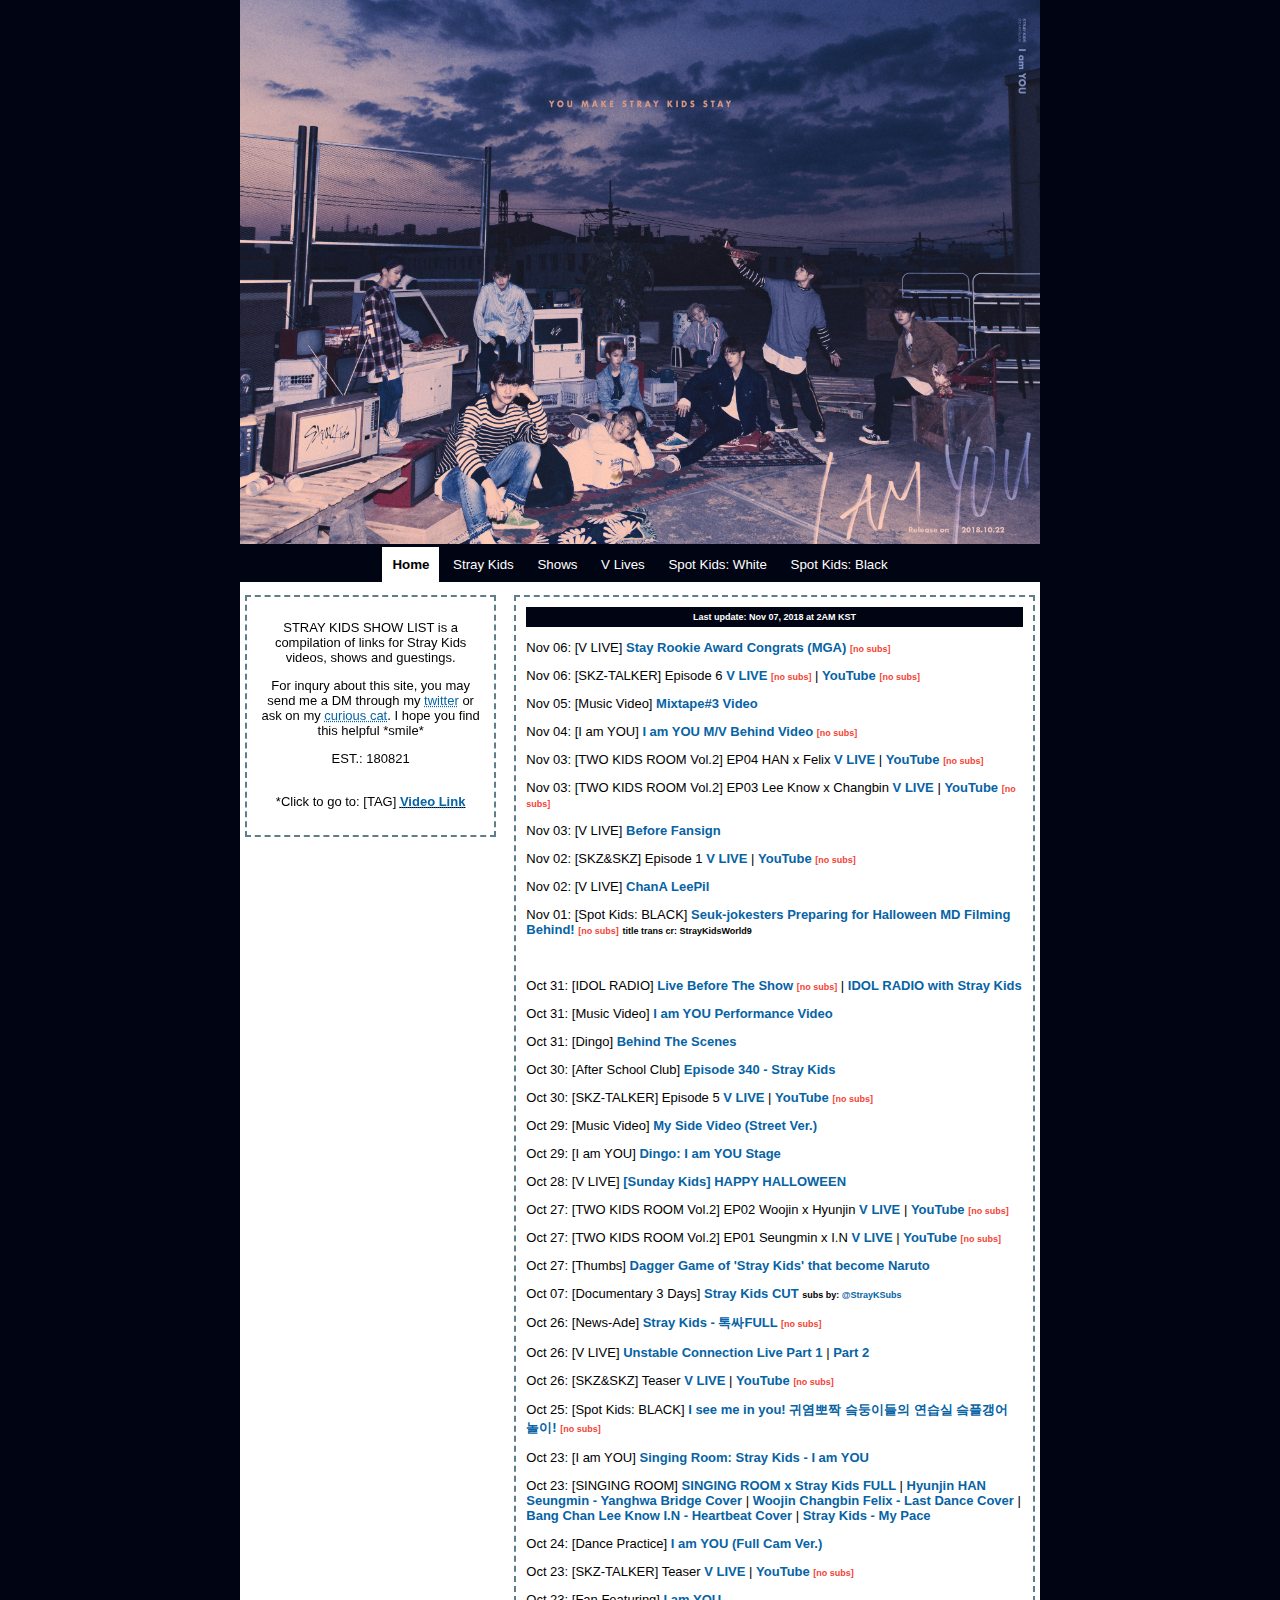
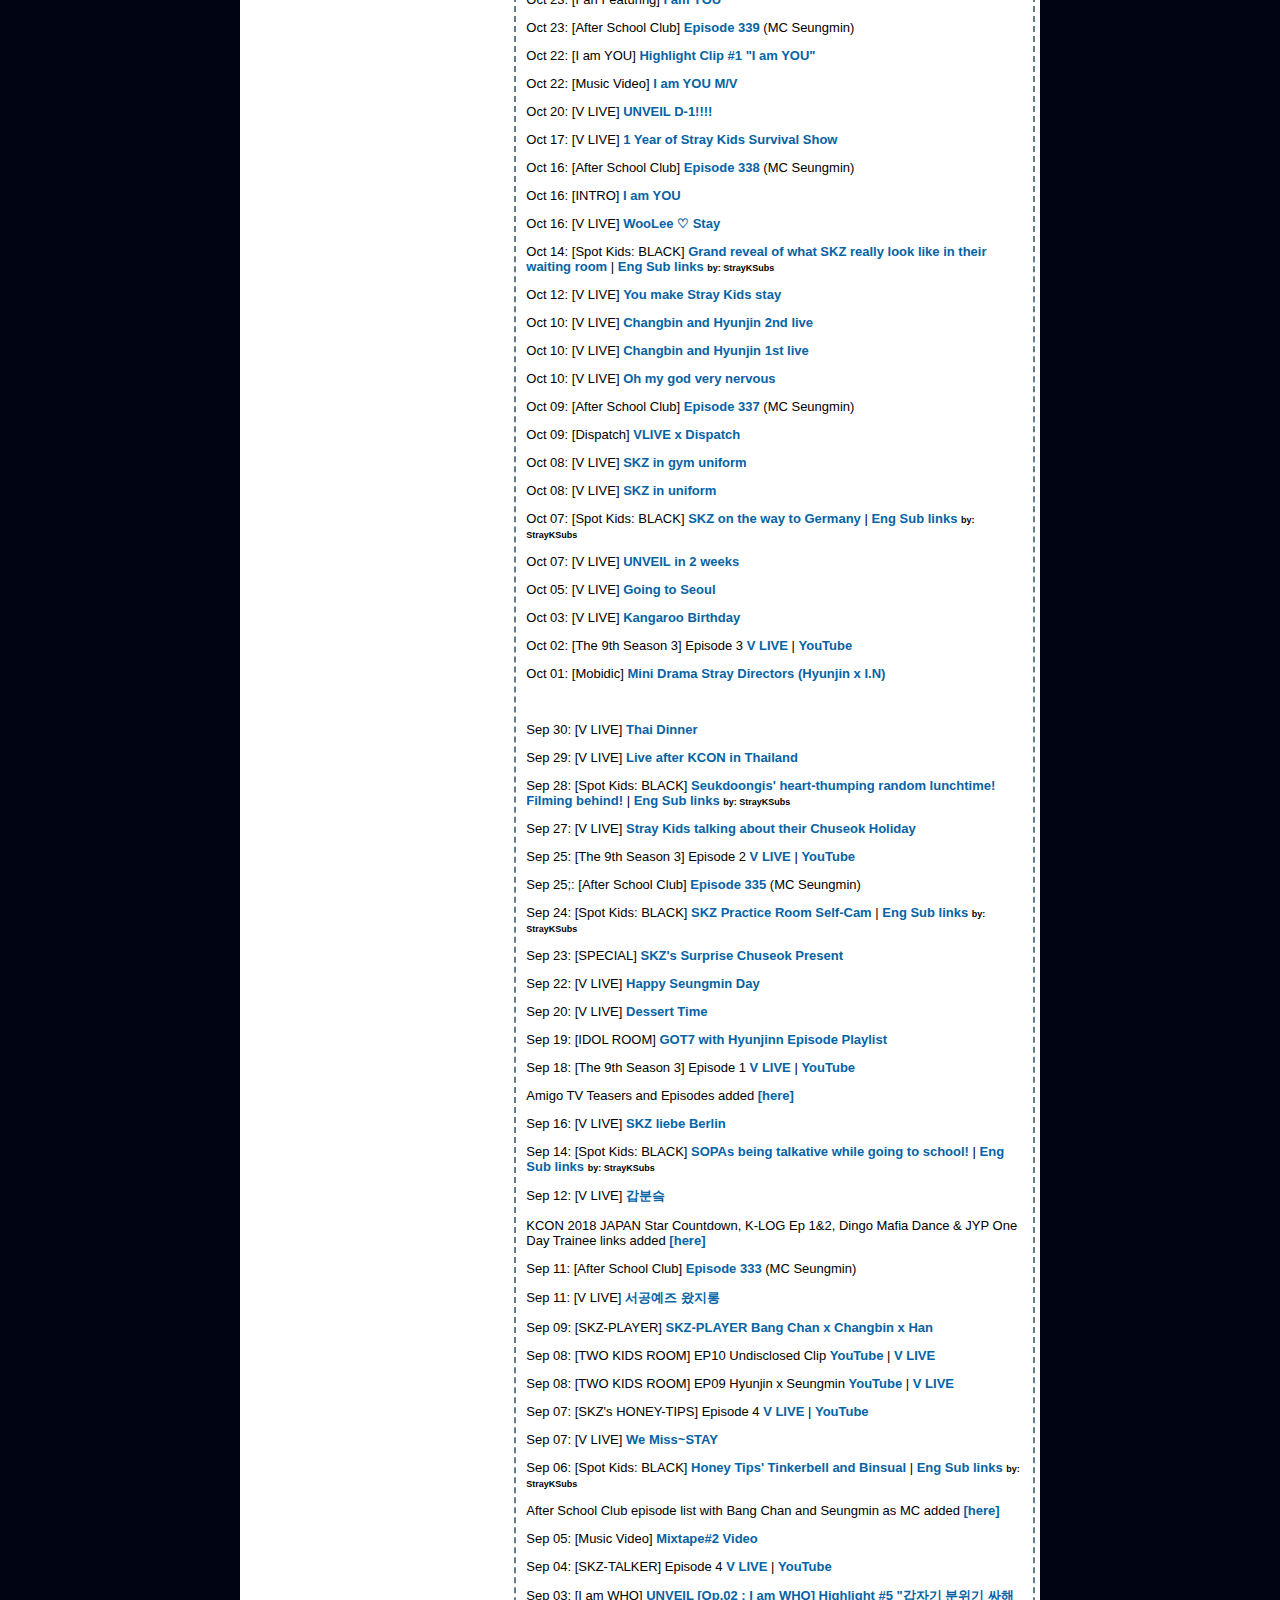
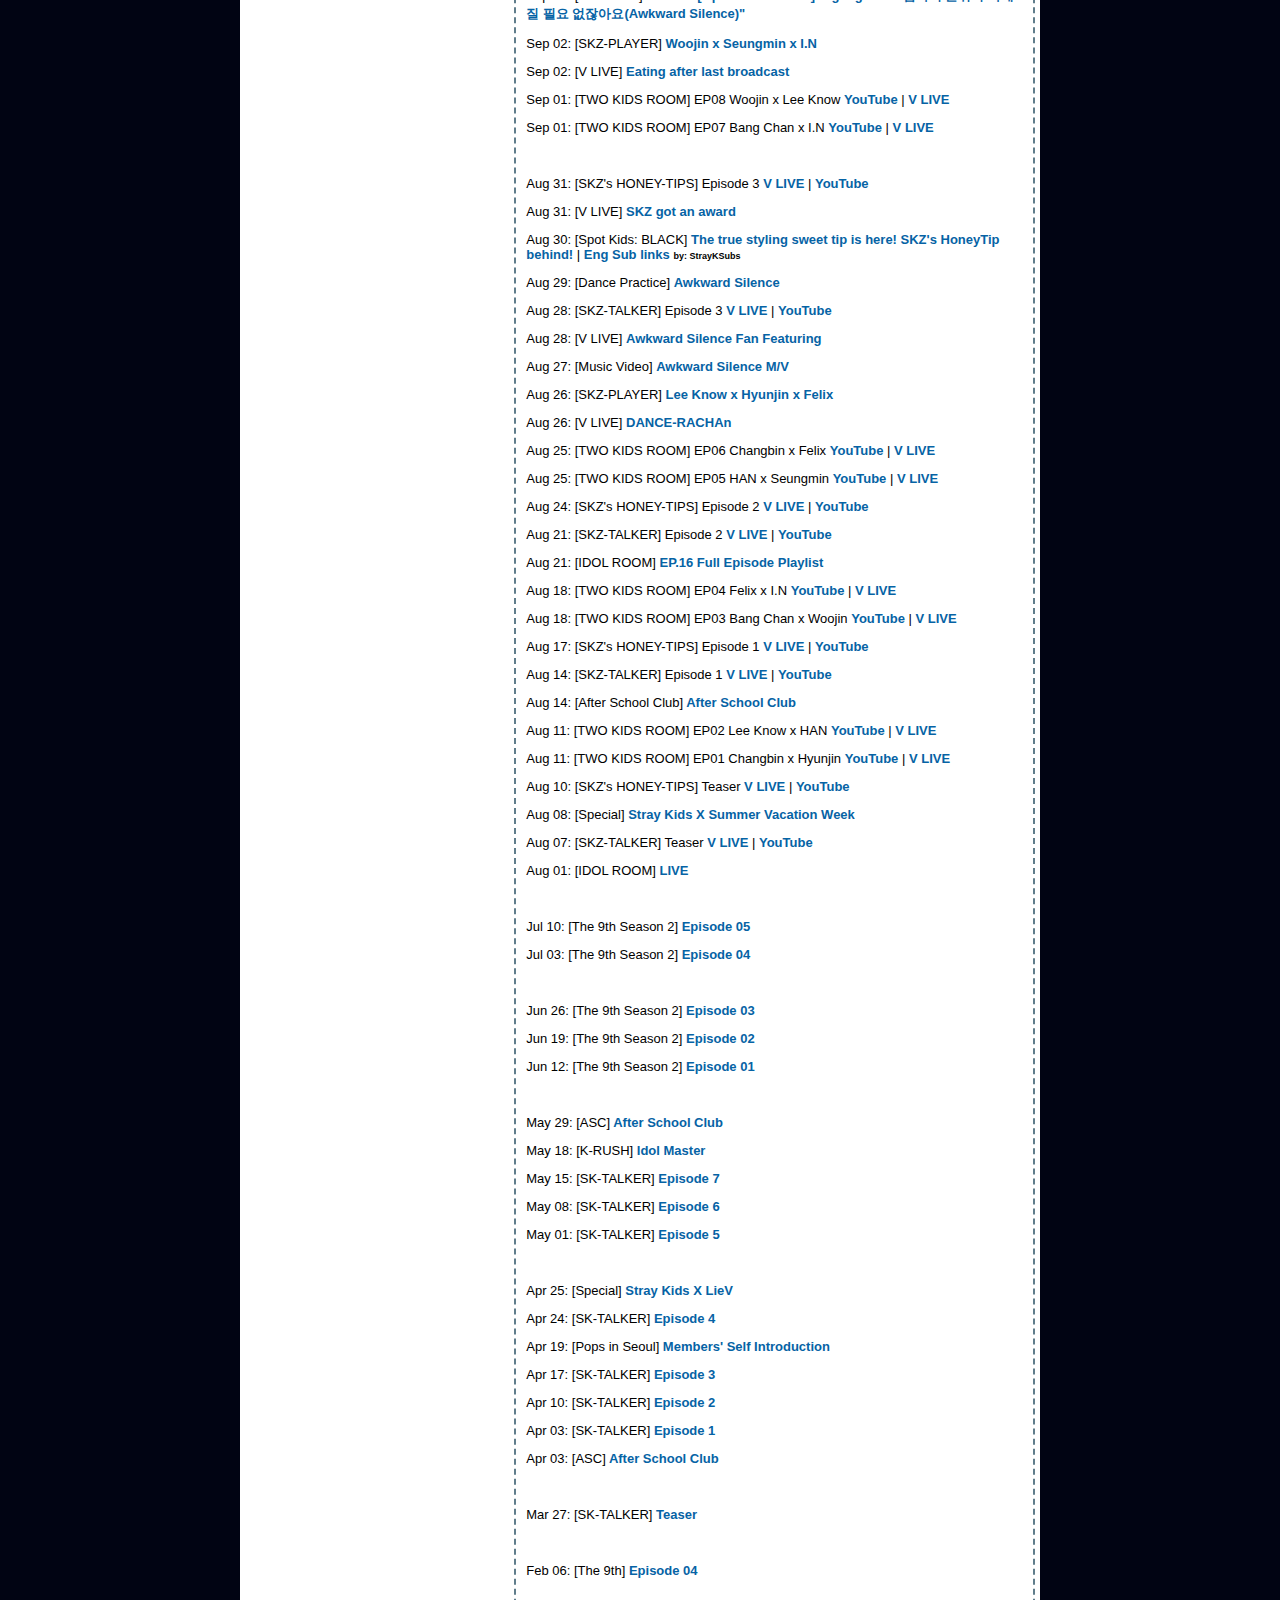
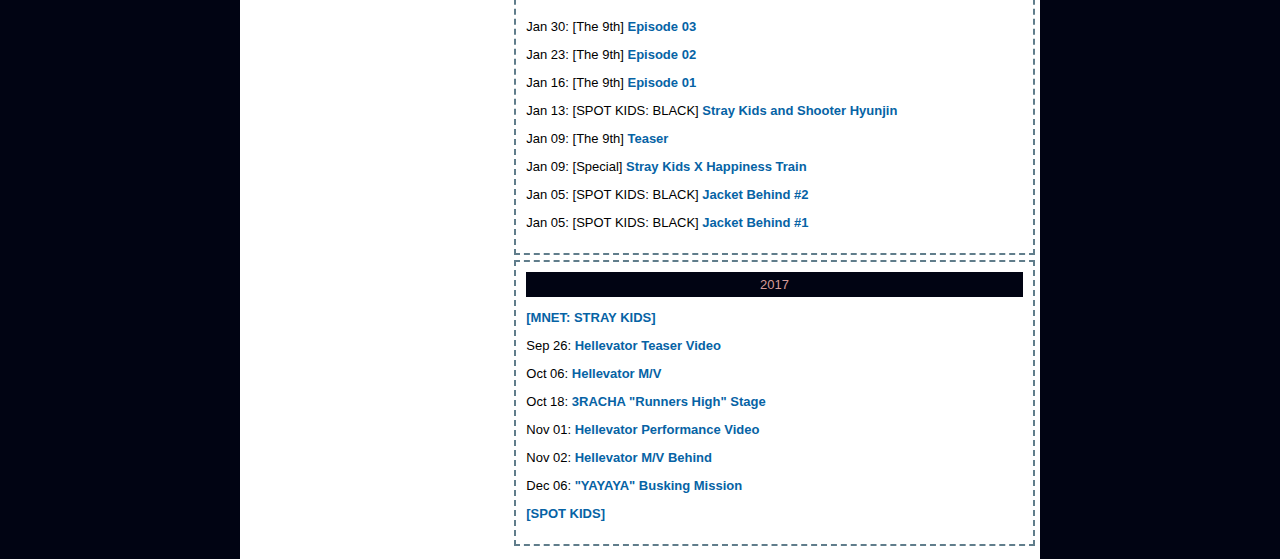
==== index.html @ 6567af9d "Add files via upload" ====
<!DOCTYPE html>
<html>
<head>
	<meta charset="utf-8">
	<meta name="description" content="A compilation of Stray Kids shows and guestings">
	<meta name="keyword" content="stray kids, shows, masterlist">
	<meta name="viewport" content="width=device-width, initial-scale=1.0">
	
  <title>Home - STRAY KIDS SHOW LIST</title>
  <link rel="shortcut icon" href="iconn.png" />
  
  <link rel="stylesheet" href="custom.css"/>
  <script src="javascript.js"></script>
  
</head>


<body>
<!-- HEADER -->
	<div>
	  <div id="header">
		<img src="banner.jpg"/>
	  </div>
	  <div class="btn-container">
		<div class="menu">
			<a href="skwhite.html"><button>Spot Kids: White</button></a>
			<a href="skblack.html"><button>Spot Kids: Black</button></a>
		</div>
		
		<a href="index.html"><button id="highlight">Home</button></a>
		<a href="straykids.html"><button title="Music Videos, Dance Practices and etc.">Stray Kids</button></a>
		<a href="shows.html"><button>Shows</button></a>
		<a href="vlives.html"><button>V Lives</button></a>
		<span class="menu">
			<a href="skwhite.html"><button>Spot Kids: White</button></a>
			<a href="skblack.html"><button>Spot Kids: Black</button></a>
		</span>
	  </div>
	</div>
	
	<button onclick="topFunction()" id="btnTop" title="Go to top">Top</button>
<!-- END OF HEADER -->
<!-- ***EVERYTHING ABOVE MUST BE IN EVERY PAGE***-->
  
  <div id="main">
    <div class="section group">
<!-- ABOUT SECTION HERE -->	
	<div class="sticky col span_1_of_3">
	  <div id="about">
		  <p>STRAY KIDS SHOW LIST is a compilation of links for Stray Kids videos, shows and guestings.</p>
		  
		  <p>For inqury about this site, you may send me a DM through my 
		  <a href="https://www.twitter.com/daisukijeu9" target="_blank">twitter</a> 
		  or ask on my 
		  <a href="https://curiouscat.me/iamnotANON" target="_blank">curious cat</a>. 
		  I hope you find this helpful *smile*</p>		
		  
		  <p>EST.: 180821</p>
		  
		  <br>*Click to go to:
		  <span id="tag">[TAG]</span> <span style="font-weight:bold; text-decoration:underline;"><a>Video Link</a></span>
		  
		   <div align="center" style="visibility:hidden"><img src='https://www.counter12.com/img-dwCa9460A2a9DzWx-57.gif' border='0' alt='contador de visitas'><script type='text/javascript' src='https://www.counter12.com/ad.js?id=dwCa9460A2a9DzWx'></script></div>
	  </div>
<!-- END OF ABOUT -->
	</div>

<!-- HOME LINKS SECTION HERE -->
	<div class="col span_2_of_3">
	  <div id="allLinks">
	  <div id="small">Last update: Nov 07, 2018 at 2AM KST</div>

<!-- UPCOMING 	  	
	<p> DATE <span id="tag"><a href="vlives.html">[V LIVE]</a></span> <a href="VLink" target="_blank"> TITLE </a> <span id="nosubs">[no subs]</span> </p>
	
	<p> DATE <span id="tag"><a href="shows.html#ASC">[After School Club]</a></span> <a href="LINK" target="_blank"> Episode --- </a> (MC Seungmin) </p>
	
	<p> DATE <span id="tag"><a href="skblack.html#2018">[Spot Kids: BLACK]</a></span> <a href="LINK" target="_blank"> TITLE </a> <span id="nosubs">[no subs]</span> <span id="subs">title trans cr: _____ </span> </p>
	
	<p> DATE <span id="tag"><a href="shows.html#SK-TALKER">[SKZ-TALKER]</a></span> TITLE <a href="VLink" target="_blank"> V LIVE</a> <span id="nosubs">[no subs]</span> | <a href="YTLink" target="_blank"> YouTube </a> <span id="nosubs">[no subs]</span> </p>
	
	<p> DATE <span id="tag"><a href="shows.html#TWO-KIDS-ROOM">[TWO KIDS ROOM Vol.2]</a></span> TITLE <a href="VLink" target="_blank"> V LIVE</a> <span id="nosubs">[no subs]</span> | <a href="YTLink" target="_blank"> YouTube </a> <span id="nosubs">[no subs]</span> </p>
	
	<p> DATE <span id="tag"><a href="shows.html#SKZ&SKZ">[SKZ&SKZ]</a></span> TITLE <a href="VLink" target="_blank"> V LIVE</a> <span id="nosubs">[no subs]</span> | <a href="YTLink" target="_blank"> YouTube </a> <span id="nosubs">[no subs]</span> </p>
	
	<p> DATE <span id="tag"><a href="TAGLINK">[TAG]</a></span> <a href="LINK" target="_blank"> TITLE </a> <span id="nosubs">[no subs]</span> </p>
-->	
		<p> Nov 06: <span id="tag"><a href="vlives.html">[V LIVE]</a></span> <a href="https://www.vlive.tv/video/97665" target="_blank"> Stay Rookie Award Congrats (MGA) </a> <span id="nosubs">[no subs]</span> </p>
		
		<p> Nov 06: <span id="tag"><a href="shows.html#SK-TALKER">[SKZ-TALKER]</a></span> Episode 6 <a href="https://www.vlive.tv/video/97609" target="_blank"> V LIVE</a> <span id="nosubs">[no subs]</span> | <a href="https://youtu.be/erLMVVev5_s" target="_blank"> YouTube </a> <span id="nosubs">[no subs]</span> </p>
	
	<p> Nov 05: <span id="tag"><a href="straykids.html#MVs">[Music Video]</a></span> <a href="https://youtu.be/3R19jESEY0c" target="_blank"> Mixtape#3 Video  </a> </p>
	
		<p> Nov 04: <span id="tag"><a href="straykids.html#I-am-YOU">[I am YOU]</a></span> <a href="https://www.vlive.tv/video/97229" target="_blank"> I am YOU M/V Behind Video </a> <span id="nosubs">[no subs]</span> </p>
		
		<p> Nov 03: <span id="tag"><a href="shows.html#TWO-KIDS-ROOM">[TWO KIDS ROOM Vol.2]</a></span> EP04 HAN x Felix <a href="https://www.vlive.tv/video/97154" target="_blank"> V LIVE</a> | <a href="https://youtu.be/_1S6lmft6I8" target="_blank"> YouTube </a> <span id="nosubs">[no subs]</span> </p>
		
		<p> Nov 03: <span id="tag"><a href="shows.html#TWO-KIDS-ROOM">[TWO KIDS ROOM Vol.2]</a></span> EP03 Lee Know x Changbin <a href="https://www.vlive.tv/video/97153" target="_blank"> V LIVE</a> | <a href="https://youtu.be/Ogm4d7Ke0aQ" target="_blank"> YouTube </a> <span id="nosubs">[no subs]</span> </p>
		
	<p> Nov 03: <span id="tag"><a href="vlives.html">[V LIVE]</a></span> <a href="https://www.vlive.tv/video/97142" target="_blank"> Before Fansign </a> </p>
		
		<p> Nov 02: <span id="tag"><a href="shows.html#SKZ&SKZ">[SKZ&SKZ]</a></span> Episode 1 <a href="https://www.vlive.tv/video/97069" target="_blank"> V LIVE</a>  | <a href="https://youtu.be/rSzqq9xbjbw" target="_blank"> YouTube </a> <span id="nosubs">[no subs]</span> </p>
		
	<p> Nov 02: <span id="tag"><a href="vlives.html">[V LIVE]</a></span> <a href="https://www.vlive.tv/video/97048" target="_blank"> ChanA LeePil </a> </p>
	
		<p> Nov 01: <span id="tag"><a href="skblack.html#2018">[Spot Kids: BLACK]</a></span> <a href="https://youtu.be/H8G6qo9WDf0" target="_blank"> Seuk-jokesters Preparing for Halloween MD Filming Behind! </a> <span id="nosubs">[no subs]</span> <span id="subs">title trans cr: StrayKidsWorld9 </span> </p>

<br>	<p> Oct 31: <span id="tag"><a href="shows.html#More">[IDOL RADIO]</a></span> <a href="https://www.vlive.tv/video/96616" target="_blank"> Live Before The Show</a> <span id="nosubs">[no subs]</span> | <a href="https://www.vlive.tv/video/95473" target="_blank"> IDOL RADIO with Stray Kids </a></p>
		
	<p> Oct 31: <span id="tag"><a href="straykids.html#MVs">[Music Video]</a></span> <a href="https://youtu.be/-9XS5sDgIcM" target="_blank"> I am YOU Performance Video </a> </p>
	<p> Oct 31: <span id="tag"><a href="shows.html#More">[Dingo]</a></span> <a href="https://www.vlive.tv/video/96093" target="_blank"> Behind The Scenes </a> </p>
	<p> Oct 30: <span id="tag"><a href="shows.html#ASC">[After School Club]</a></span> <a href="https://youtu.be/uj-vsjlbwWs" target="_blank"> Episode 340 - Stray Kids </a> </p>
	
		<p> Oct 30: <span id="tag"><a href="shows.html#SK-TALKER">[SKZ-TALKER]</a></span> Episode 5 <a href="https://www.vlive.tv/video/96383" target="_blank"> V LIVE</a> | <a href="https://youtu.be/LS0OFnSXzGs" target="_blank"> YouTube </a> <span id="nosubs">[no subs]</span> </p>
		
	<p> Oct 29:  <span id="tag"><a href="straykids.html#MVs">[Music Video]</a></span> <a href="https://youtu.be/RfRceNaUjbM" target="_blank"> My Side Video (Street Ver.) </a> </p>
	<p> Oct 29:  <span id="tag"><a href="straykids.html#I-am-YOU">[I am YOU]</a></span> <a href="https://www.vlive.tv/video/95776" target="_blank"> Dingo: I am YOU Stage </a> </p>
	<p> Oct 28: <span id="tag"><a href="vlives.html">[V LIVE]</a></span> <a href="https://www.vlive.tv/video/95978" target="_blank"> [Sunday Kids] HAPPY HALLOWEEN </a> </p>
		
		<p> Oct 27: <span id="tag"><a href="shows.html#TWO-KIDS-ROOM">[TWO KIDS ROOM Vol.2]</a></span> EP02 Woojin x Hyunjin <a href="https://www.vlive.tv/video/95939" target="_blank"> V LIVE</a> | <a href="https://youtu.be/MLCbHUNDj_0" target="_blank"> YouTube </a> <span id="nosubs">[no subs]</span> </p>
		
		<p> Oct 27: <span id="tag"><a href="shows.html#TWO-KIDS-ROOM">[TWO KIDS ROOM Vol.2]</a></span> EP01 Seungmin x I.N <a href="https://www.vlive.tv/video/95938" target="_blank"> V LIVE</a> | <a href="https://youtu.be/yr4OHDK62tk" target="_blank"> YouTube </a> <span id="nosubs">[no subs]</span> </p>
		
	<p> Oct 27:  <span id="tag"><a href="shows.html#More">[Thumbs]</a></span> <a href="https://youtu.be/3j89Lvjd2bQ" target="_blank"> Dagger Game of 'Stray Kids' that become Naruto </a></p>
	<p> Oct 07:  <span id="tag"><a href="shows.html#More">[Documentary 3 Days]</a></span> <a href="https://youtu.be/AMsBlhKF5gw" target="_blank"> Stray Kids CUT </a> <span id="subs">subs by:<a href="https://twitter.com/StrayKSubs" target="_blank"> @StrayKSubs </a> </span> </p>
		
		<p> Oct 26: <span id="tag"><a href="shows.html#More">[News-Ade]</a></span> <a href="https://youtu.be/6rq8pU3UHMI" target="_blank"> Stray Kids - 톡싸FULL </a> <span id="nosubs">[no subs]</span> </p>
		
	<p> Oct 26: <span id="tag"><a href="vlives.html">[V LIVE]</a></span> <a href="https://www.vlive.tv/video/95848" target="_blank"> Unstable Connection Live Part 1 </a> | <a href="https://www.vlive.tv/video/95850" target="_blank"> Part 2 </a> </p>
		
		<p> Oct 26: <span id="tag"><a href="shows.html#SKZ&SKZ">[SKZ&SKZ]</a></span> Teaser <a href="https://www.vlive.tv/video/95837" target="_blank"> V LIVE</a> | <a href="https://youtu.be/tFtCkTEgc4s" target="_blank"> YouTube </a> <span id="nosubs">[no subs]</span> </p>
		
		<p> Oct 25: <span id="tag"><a href="skblack.html#2018">[Spot Kids: BLACK]</a></span> <a href="https://youtu.be/fkiwjSUz-L0" target="_blank"> I see me in you! 귀염뽀짝 슼둥이들의 연습실 슼플갱어 놀이! </a> <span id="nosubs">[no subs]</span> </p>
		
	<p> Oct 23:  <span id="tag"><a href="straykids.html#I-am-YOU">[I am YOU]</a></span> <a href="https://www.vlive.tv/video/95546" target="_blank"> Singing Room: Stray Kids - I am YOU </a> </p>
	<p> Oct 23:  <span id="tag"><a href="shows.html#More">[SINGING ROOM]</a></span> <a href="https://www.vlive.tv/video/94987" target="_blank"> SINGING ROOM x Stray Kids FULL </a> | <a href="https://www.vlive.tv/video/95548" target="_blank"> Hyunjin HAN Seungmin - Yanghwa Bridge Cover </a> | <a href="https://www.vlive.tv/video/95549" target="_blank"> Woojin Changbin Felix - Last Dance Cover </a> | <a href="https://www.vlive.tv/video/95550" target="_blank"> Bang Chan Lee Know I.N - Heartbeat Cover </a> | <a href="https://www.vlive.tv/video/95551" target="_blank"> Stray Kids - My Pace </a> </p>
	<p> Oct 24: <span id="tag"><a href="straykids.html#Dance-Practice">[Dance Practice]</a></span> <a href="https://youtu.be/cGBNEmWNuKs" target="_blank"> I am YOU (Full Cam Ver.) </a> </p>
		
		<p> Oct 23: <span id="tag"><a href="shows.html#SK-TALKER">[SKZ-TALKER]</a></span> Teaser <a href="https://www.vlive.tv/video/95214" target="_blank"> V LIVE</a> | <a href="https://youtu.be/B5SUN1bFsUs" target="_blank"> YouTube </a> <span id="nosubs">[no subs]</span> </p>
	
	<p> Oct 23:  <span id="tag"><a href="straykids.html#Fan-Guide">[Fan Featuring]</a></span> <a href="https://youtu.be/zF7JmVzZSr8" target="_blank"> I am YOU </a> </p>
	<p> Oct 23: <span id="tag"><a href="shows.html#ASC">[After School Club]</a></span> <a href="https://youtu.be/oAQASwVoQ2A" target="_blank"> Episode 339 </a> (MC Seungmin) </p>
	<p> Oct 22:  <span id="tag"><a href="straykids.html#I-am-YOU">[I am YOU]</a></span> <a href="https://www.vlive.tv/video/95021" target="_blank"> Highlight Clip #1 "I am YOU" </a> </p>
	<p> Oct 22: <span id="tag"><a href="straykids.html#MVs">[Music Video]</a></span> <a href="https://youtu.be/CNfodZluR-Q" target="_blank"> I am YOU M/V</a> </p>
	<p> Oct 20: <span id="tag"><a href="vlives.html">[V LIVE]</a></span> <a href="https://www.vlive.tv/video/94822" target="_blank"> UNVEIL D-1!!!! </a> </p>
	<p> Oct 17: <span id="tag"><a href="vlives.html">[V LIVE]</a></span> <a href="https://www.vlive.tv/video/94221" target="_blank"> 1 Year of Stray Kids Survival Show </a> </p>
	<p> Oct 16: <span id="tag"><a href="shows.html#ASC">[After School Club]</a></span> <a href="https://youtu.be/N7EO5TGQxWk" target="_blank"> Episode 338 </a> (MC Seungmin) </p>
	<p> Oct 16:  <span id="tag"><a href="straykids.html#I-am-YOU">[INTRO]</a></span> <a href="https://www.vlive.tv/video/94108" target="_blank"> I am YOU </a> </p>
	<p> Oct 16: <span id="tag"><a href="vlives.html">[V LIVE]</a></span> <a href="https://www.vlive.tv/video/94010" target="_blank"> WooLee ♡ Stay </a> </p>
	<p> Oct 14: <span id="tag"><a href="skblack.html#2018">[Spot Kids: BLACK]</a></span> <a href="https://youtu.be/Cw5U39pu5nU" target="_blank"> Grand reveal of what SKZ really look like in their waiting room </a> | <a href="https://youtu.be/Img9JynXMeE" target="_blank"> Eng Sub links </a> <span id="subs">by: StrayKSubs</span></p>
	<p> Oct 12: <span id="tag"><a href="vlives.html">[V LIVE]</a></span> <a href="https://www.vlive.tv/video/93536" target="_blank"> You make Stray Kids stay </a> </p>
	<p> Oct 10: <span id="tag"><a href="vlives.html">[V LIVE]</a></span> <a href="https://www.vlive.tv/video/93076" target="_blank"> Changbin and Hyunjin 2nd live </a> </p>
	<p> Oct 10: <span id="tag"><a href="vlives.html">[V LIVE]</a></span> <a href="https://www.vlive.tv/video/93044" target="_blank"> Changbin and Hyunjin 1st live </a> </p>
	<p> Oct 10: <span id="tag"><a href="vlives.html">[V LIVE]</a></span> <a href="https://www.vlive.tv/video/92997" target="_blank"> Oh my god very nervous </a> </p>
	<p> Oct 09: <span id="tag"><a href="shows.html#ASC">[After School Club]</a></span> <a href="https://youtu.be/s2dDSvqf7t4" target="_blank"> Episode 337 </a> (MC Seungmin) </p>
	<p> Oct 09: <span id="tag"><a href="shows.html#More">[Dispatch]</a></span> <a href="https://www.vlive.tv/video/92881" target="_blank"> VLIVE x Dispatch </a> </p>	
	<p> Oct 08: <span id="tag"><a href="vlives.html">[V LIVE]</a></span> <a href="https://www.vlive.tv/video/92867" target="_blank"> SKZ in gym uniform </a> </p>	
	<p> Oct 08: <span id="tag"><a href="vlives.html">[V LIVE]</a></span> <a href="https://www.vlive.tv/video/92774" target="_blank"> SKZ in uniform </a> </p>
	<p> Oct 07: <span id="tag"><a href="skblack.html#2018">[Spot Kids: BLACK]</a></span> <a href="https://youtu.be/Kj8Q1llfCtQ" target="_blank"> SKZ on the way to Germany </a> | <a href="https://youtu.be/etaExsJttoI" target="_blank"> Eng Sub links </a> <span id="subs">by: StrayKSubs</span></p>
	<p> Oct 07: <span id="tag"><a href="vlives.html">[V LIVE]</a></span> <a href="https://www.vlive.tv/video/92683" target="_blank"> UNVEIL in 2 weeks </a> </p>
	<p> Oct 05: <span id="tag"><a href="vlives.html">[V LIVE]</a></span> <a href="https://www.vlive.tv/video/92549" target="_blank"> Going to Seoul </a> </p>
	<p> Oct 03: <span id="tag"><a href="vlives.html">[V LIVE]</a></span> <a href="https://www.vlive.tv/video/92167" target="_blank"> Kangaroo Birthday </a> </p>	
	<p> Oct 02: <span id="tag"><a href="shows.html#The-9th">[The 9th Season 3]</a></span> Episode 3 <a href="https://www.vlive.tv/video/91669" target="_blank"> V LIVE</a> | <a href="https://youtu.be/siesNaYSoYo" target="_blank"> YouTube </a> </p>
	<p> Oct 01: <span id="tag"><a href="shows.html#More">[Mobidic]</a></span> <a href="https://www.vlive.tv/video/91136" target="_blank"> Mini Drama Stray Directors (Hyunjin x I.N) </a> </p>
	
	<br>
	<p> Sep 30: <span id="tag"><a href="vlives.html">[V LIVE]</a></span> <a href="https://www.vlive.tv/video/91013" target="_blank"> Thai Dinner </a> </p>
	<p> Sep 29: <span id="tag"><a href="vlives.html">[V LIVE]</a></span> <a href="https://www.vlive.tv/video/90930" target="_blank"> Live after KCON in Thailand </a> </p>
	<p> Sep 28: <span id="tag"><a href="skblack.html#2018">[Spot Kids: BLACK]</a></span> <a href="https://youtu.be/bS2Z72SPcVU" target="_blank"> Seukdoongis' heart-thumping random lunchtime! Filming behind! </a> | <a href="https://youtu.be/8JpOQLKZWY0" target="_blank"> Eng Sub links </a> <span id="subs">by: StrayKSubs</span></p>	
	<p> Sep 27: <span id="tag"><a href="vlives.html">[V LIVE]</a></span> <a href="https://www.vlive.tv/video/90546" target="_blank"> Stray Kids talking about their Chuseok Holiday </a> </p>
	<p> Sep 25: <span id="tag"><a href="shows.html#The-9th">[The 9th Season 3] </a></span> Episode 2 <a href="https://www.vlive.tv/video/90422" target="_blank"> V LIVE</a> | <a href="https://youtu.be/RoRWM0N2aK0" target="_blank"> YouTube </a> </p>
	<p> Sep 25;: <span id="tag"><a href="shows.html#ASC">[After School Club]</a></span> <a href="https://youtu.be/xNRavjTr3F4" target="_blank"> Episode 335 </a> (MC Seungmin) </p>	
	<p> Sep 24: <span id="tag"><a href="skblack.html#2018">[Spot Kids: BLACK]</a></span> <a href="https://youtu.be/t77K-QdO00g" target="_blank"> SKZ Practice Room Self-Cam </a> | <a href="https://youtu.be/fJC13uJBKrk" target="_blank"> Eng Sub links </a> <span id="subs">by: StrayKSubs</span> </p>
	<p> Sep 23: <span id="tag"><a href="straykids.html#I-am-WHO">[SPECIAL]</a></span> <a href="https://www.vlive.tv/video/90339" target="_blank"> SKZ's Surprise Chuseok Present </a> </p>	
	<p> Sep 22: <span id="tag"><a href="vlives.html">[V LIVE]</a></span> <a href="https://www.vlive.tv/video/90191" target="_blank"> Happy Seungmin Day </a> </p>
	<p> Sep 20: <span id="tag"><a href="vlives.html">[V LIVE]</a></span> <a href="http://www.vlive.tv/video/89807" target="_blank"> Dessert Time </a> </p>
	<p> Sep 19: <span id="tag"><a href="shows.html#More">[IDOL ROOM]</a></span> <a href="https://www.vlive.tv/video/89524/playlist/89546" target="_blank"> GOT7 with Hyunjinn Episode Playlist </a> </p>
	<p> Sep 18: <span id="tag"><a href="shows.html#The-9th">[The 9th Season 3]</a></span> Episode 1 <a href="https://www.vlive.tv/video/89453" target="_blank"> V LIVE</a> | <a href="https://youtu.be/XqjvSthq9m0" target="_blank"> YouTube </a> </p>
	<p> Amigo TV Teasers and Episodes added <a href="shows.html#More">[here]</a></p>
	<p> Sep 16:  <span id="tag"><a href="vlives.html">[V LIVE]</a></span> <a href="https://www.vlive.tv/video/89124" target="_blank"> SKZ liebe Berlin </a> </p>
	<p> Sep 14: <span id="tag"><a href="skblack.html#2018">[Spot Kids: BLACK]</a></span> <a href="https://youtu.be/tj5M0pzM-t0" target="_blank"> SOPAs being talkative while going to school! </a> | <a href="https://youtu.be/d410X7kCaFU" target="_blank"> Eng Sub links </a> <span id="subs">by: StrayKSubs</span> </p>
	<p> Sep 12: <span id="tag"><a href="vlives.html">[V LIVE]</a></span> <a href="https://www.vlive.tv/video/88561" target="_blank"> 갑분슼 </a> </p>
	<p>KCON 2018 JAPAN Star Countdown, K-LOG Ep 1&2, Dingo Mafia Dance & JYP One Day Trainee links added <a href="shows.html#More">[here]</a></p>
	<p> Sep 11: <span id="tag"><a href="shows.html#ASC">[After School Club]</a></span> <a href="https://youtu.be/MmkOpfoVl_8" target="_blank"> Episode 333 </a> (MC Seungmin) </p>
	<p> Sep 11: <span id="tag"><a href="vlives.html">[V LIVE]</a></span> <a href="https://www.vlive.tv/video/88489" target="_blank"> 서공예즈 왔지롱 </a> </p>
	<p> Sep 09: <span id="tag"><a href="straykids.html#I-am-WHO">[SKZ-PLAYER]</a></span> <a href="https://youtu.be/KW-jSV1P8WQ" title="YouTube" target="_blank"> SKZ-PLAYER Bang Chan x Changbin x Han </a> </p>
	<p> Sep 08: <span id="tag"><a href="shows.html#TWO-KIDS-ROOM">[TWO KIDS ROOM]</a></span> EP10 Undisclosed Clip <a href="https://youtu.be/N4TvZEitC-0" target="_blank">YouTube</a> | <a href="https://www.vlive.tv/video/88121" target="_blank">V LIVE</a> </p>
	<p> Sep 08: <span id="tag"><a href="shows.html#TWO-KIDS-ROOM">[TWO KIDS ROOM]</a></span> EP09 Hyunjin x Seungmin <a href="https://youtu.be/AFskRXh3rzQ" target="_blank">YouTube</a> | <a href="https://www.vlive.tv/video/88120" target="_blank">V LIVE</a></p>
	<p> Sep 07: <span id="tag"><a href="shows.html#HONEY-TIPS">[SKZ's HONEY-TIPS]</a></span> Episode 4 <a href="https://www.vlive.tv/video/88029" target="_blank"> V LIVE </a> | <a href="https://youtu.be/VdrUf5HBOs8" target="_blank">YouTube</a> </p>
	<p> Sep 07: <span id="tag"><a href="vlives.html">[V LIVE]</a></span> <a href="https://www.vlive.tv/video/87924" target="_blank"> We Miss~STAY </a></p>
	<p> Sep 06: <span id="tag"><a href="skblack.html#2018">[Spot Kids: BLACK]</a></span> <a href="https://youtu.be/l5ylWhuXFNY" target="_blank"> Honey Tips' Tinkerbell and Binsual </a> | <a href="https://youtu.be/A-icAxbRa9k" target="_blank"> Eng Sub links </a> <span id="subs">by: StrayKSubs</span> </p>
	<p>After School Club episode list with Bang Chan and Seungmin as MC added <a href="shows.html#ASC">[here]</a> </p>
	<p> Sep 05: <span id="tag"><a href="straykids.html#MVs">[Music Video]</a></span> <a href="https://youtu.be/KvOoSNLpqWo" target="_blank"> Mixtape#2 Video </a> </p>
	<p> Sep 04: <span id="tag"><a href="shows.html#SK-TALKER">[SKZ-TALKER]</a></span> Episode 4 <a href="https://www.vlive.tv/video/87444" target="_blank"> V LIVE</a> | <a href="https://youtu.be/aRzeIbKGoew" target="_blank"> YouTube </a> </p>
	<p> Sep 03: <span id="tag"><a href="straykids.html#I-am-WHO">[I am WHO]</a></span> <a href="https://youtu.be/rRUmD7O_M40" title="YouTube" target="_blank"> UNVEIL [Op.02 : I am WHO] Highlight #5 "갑자기 분위기 싸해질 필요 없잖아요(Awkward Silence)" </a> </p>
	<p> Sep 02: <span id="tag"><a href="straykids.html#I-am-WHO">[SKZ-PLAYER]</a></span> <a href="https://youtu.be/-NioJcfMzT0" title="YouTube" target="_blank"> Woojin x Seungmin x I.N</a> </p>
	<p> Sep 02: <span id="tag"><a href="vlives.html">[V LIVE]</a></span> <a href="https://www.vlive.tv/video/87209" target="_blank"> Eating after last broadcast </a> </p> 
	<p> Sep 01: <span id="tag"><a href="shows.html#TWO-KIDS-ROOM">[TWO KIDS ROOM]</a></span> EP08 Woojin x Lee Know <a href="https://youtu.be/4c7xI3hu3Pw" target="_blank">YouTube</a> | <a href="https://www.vlive.tv/video/87159" target="_blank">V LIVE</a> </p>
	<p> Sep 01: <span id="tag"><a href="shows.html#TWO-KIDS-ROOM">[TWO KIDS ROOM]</a></span> EP07 Bang Chan x I.N <a href="https://youtu.be/BpXhS1EjztM" target="_blank">YouTube</a> | <a href="https://www.vlive.tv/video/87158" target="_blank">V LIVE</a> </p>
	  
	  
	  <br>
	  <p> Aug 31: <span id="tag"><a href="shows.html#HONEY-TIPS">[SKZ's HONEY-TIPS]</a></span> Episode 3 <a href="https://www.vlive.tv/video/86994" target="_blank"> V LIVE </a> | <a href="https://youtu.be/ean3w-HnP_8" target="_blank">YouTube</a> </p>
	  <p> Aug 31: <span id="tag"><a href="vlives.html">[V LIVE]</a></span> <a href="https://www.vlive.tv/video/86979" target="_blank"> SKZ got an award </a> </p>
	  <p> Aug 30: <span id="tag"><a href="skblack.html#2018">[Spot Kids: BLACK]</a></span> <a href="https://youtu.be/n9QIlW8dDDQ" target="_blank"> The true styling sweet tip is here! SKZ's HoneyTip behind!</a> | <a href="https://youtu.be/eaR_abtpsGQ" target="_blank"> Eng Sub links </a> <span id="subs">by: StrayKSubs</span> </p>
	  <p> Aug 29: <span id="tag"><a href="straykids.html#Dance-Practice">[Dance Practice]</a></span> <a href="https://youtu.be/pTSbxGm8zYs" target="_blank"> Awkward Silence</a> </p>
	  <p> Aug 28: <span id="tag"><a href="shows.html#SK-TALKER">[SKZ-TALKER]</a></span> Episode 3 <a href="https://www.vlive.tv/video/86431" target="_blank"> V LIVE</a> | <a href="https://youtu.be/w2SRRnbXhiY" target="_blank"> YouTube </a> </p>
	  <p> Aug 28: <span id="tag"><a href="vlives.html">[V LIVE]</a></span> <a href="https://www.vlive.tv/video/86422" title="V LIVE" target="_blank">Awkward Silence Fan Featuring</a></p>
	  <p> Aug 27: <span id="tag"><a href="straykids.html#MVs">[Music Video]</a></span> <a href="https://youtu.be/y289In1OdZI" target="_blank"> Awkward Silence M/V </a> </p>
	  <p> Aug 26: <span id="tag"><a href="straykids.html#I-am-WHO">[SKZ-PLAYER]</a></span> <a href="https://youtu.be/XJNP9l6k688" title="YouTube" target="_blank">Lee Know x Hyunjin x Felix</a></p>	
	  <p> Aug 26: <span id="tag"><a href="vlives.html">[V LIVE]</a></span> <a href="https://www.vlive.tv/video/86155" title="V LIVE" target="_blank">DANCE-RACHAn</a></p>
	  <p> Aug 25: <span id="tag"><a href="shows.html#TWO-KIDS-ROOM">[TWO KIDS ROOM]</a></span> EP06 Changbin x Felix <a href="https://youtu.be/FQ4s13IS0J0" target="_blank">YouTube</a> | <a href="https://www.vlive.tv/video/86123" target="_blank">V LIVE</a> </p>
	  <p> Aug 25: <span id="tag"><a href="shows.html#TWO-KIDS-ROOM">[TWO KIDS ROOM]</a></span> EP05 HAN x Seungmin  <a href="https://youtu.be/NfqYLzwJwxk" target="_blank">YouTube</a> | <a href="https://www.vlive.tv/video/86122" target="_blank">V LIVE</a> </p>
	  <p> Aug 24: <span id="tag"><a href="shows.html#HONEY-TIPS">[SKZ's HONEY-TIPS]</a></span> Episode 2 <a href="https://www.vlive.tv/video/86040" target="_blank"> V LIVE </a> | <a href="https://youtu.be/6F79p1TxQhs" target="_blank">YouTube</a> </p>
	  <p> Aug 21: <span id="tag"><a href="shows.html#SK-TALKER">[SKZ-TALKER]</a></span> Episode 2 <a href="https://www.vlive.tv/video/85466" target="_blank"> V LIVE</a> | <a href="https://youtu.be/i9j9YB2Yuhw" target="_blank"> YouTube </a> </p> 
	  <p> Aug 21: <span id="tag"><a href="shows.html#More">[IDOL ROOM]</a></span> <a href="https://www.vlive.tv/video/85431/playlist/85491" target="_blank"> EP.16 Full Episode Playlist </a> </p>
	  <p> Aug 18: <span id="tag"><a href="shows.html#TWO-KIDS-ROOM">[TWO KIDS ROOM]</a></span> EP04 Felix x I.N <a href="https://youtu.be/j6NmA5QDUYk" target="_blank">YouTube</a> | <a href="https://www.vlive.tv/video/85180" target="_blank">V LIVE</a> </p>
	  <p> Aug 18: <span id="tag"><a href="shows.html#TWO-KIDS-ROOM">[TWO KIDS ROOM]</a></span> EP03 Bang Chan x Woojin <a href="https://youtu.be/104oU_oAqhI" target="_blank">YouTube</a> | <a href="https://www.vlive.tv/video/85179" target="_blank">V LIVE</a> </p>
	  <p> Aug 17: <span id="tag"><a href="shows.html#HONEY-TIPS">[SKZ's HONEY-TIPS]</a></span> Episode 1 <a href="https://www.vlive.tv/video/85093" target="_blank"> V LIVE </a> | <a href="https://youtu.be/IIPTQPlQ3TI" target="_blank">YouTube</a> </p>
	  <p> Aug 14: <span id="tag"><a href="shows.html#SK-TALKER">[SKZ-TALKER]</a></span> Episode 1 <a href="https://www.vlive.tv/video/84592" target="_blank"> V LIVE</a> | <a href="https://youtu.be/wMqZNQvTxXM" target="_blank"> YouTube </a> </p>
	  <p> Aug 14: <span id="tag"><a href="shows.html#ASC">[After School Club]</a></span><a href="https://youtu.be/hd9gDuQeH3I" target="_blank"> After School Club </a> </p>
	  <p> Aug 11: <span id="tag"><a href="shows.html#TWO-KIDS-ROOM">[TWO KIDS ROOM]</a></span> EP02 Lee Know x HAN <a href="https://youtu.be/QbntPEr7I9c" target="_blank">YouTube</a> | <a href="https://www.vlive.tv/video/84302" target="_blank">V LIVE</a> </p>
	  <p> Aug 11: <span id="tag"><a href="shows.html#TWO-KIDS-ROOM">[TWO KIDS ROOM]</a></span> EP01 Changbin x Hyunjin <a href="https://youtu.be/xSzaTijBZL4" target="_blank">YouTube</a> | <a href="https://www.vlive.tv/video/84303" target="_blank">V LIVE</a> </p>
	  <p> Aug 10: <span id="tag"><a href="shows.html#HONEY-TIPS">[SKZ's HONEY-TIPS]</a></span> Teaser <a href="https://www.vlive.tv/video/84231" target="_blank"> V LIVE </a> | <a href="https://youtu.be/qUl4567Q7mw" target="_blank">YouTube</a> </p>
	  <p> Aug 08: <span id="tag"><a href="shows.html#More">[Special]</a></span> <a href="https://www.vlive.tv/video/83158" target="_blank">Stray Kids X Summer Vacation Week </a> </p>
	  <p> Aug 07: <span id="tag"><a href="shows.html#SK-TALKER">[SKZ-TALKER]</a></span> Teaser <a href="https://www.vlive.tv/video/83603" target="_blank"> V LIVE</a> | <a href="https://youtu.be/SYfgrOC2lxg" target="_blank"> YouTube </a> </p>
	  <p> Aug 01: <span id="tag"><a href="shows.html#More">[IDOL ROOM]</a></span> <a href="https://www.vlive.tv/video/82826" target="_blank">LIVE </a> </p>
	  
	  <br>
	  <p> Jul 10: <span id="tag"><a href="shows.html#The-9th">[The 9th Season 2]</a></span> <a href="https://www.vlive.tv/video/79501" target="_blank"> Episode 05 </a> </p> 
	  <p> Jul 03: <span id="tag"><a href="shows.html#The-9th">[The 9th Season 2]</a></span> <a href="https://www.vlive.tv/video/78452" target="_blank"> Episode 04 </a> </p> 
	  
	  <br>
	  <p> Jun 26: <span id="tag"><a href="shows.html#The-9th">[The 9th Season 2]</a></span> <a href="https://www.vlive.tv/video/77350" target="_blank"> Episode 03 </a> </p> 
	  <p> Jun 19: <span id="tag"><a href="shows.html#The-9th">[The 9th Season 2]</a></span> <a href="https://www.vlive.tv/video/76353" target="_blank"> Episode 02 </a> </p> 
	  <p> Jun 12: <span id="tag"><a href="shows.html#The-9th">[The 9th Season 2]</a></span> <a href="https://www.vlive.tv/video/75379" target="_blank"> Episode 01 </a> </p> 
	  
	  <br>
	  <p> May 29: <span id="tag"><a href="shows.html#ASC">[ASC]</a></span><a href="https://youtu.be/F0c-Dp3jNC8" target="_blank"> After School Club </a> </p>
	  <p> May 18: <span id="tag"><a href="shows.html#More">[K-RUSH] </a></span> <a href="https://youtu.be/GHVaKcXpyZM" target="_blank"> Idol Master </a> </p>
	  <p> May 15: <span id="tag"><a href="shows.html#SK-TALKER">[SK-TALKER]</a></span> <a href="https://www.vlive.tv/video/71233" target="_blank"> Episode 7 </a> </p>
	  <p> May 08: <span id="tag"><a href="shows.html#SK-TALKER">[SK-TALKER]</a></span> <a href="https://www.vlive.tv/video/70237" target="_blank"> Episode 6 </a> </p>
	  <p> May 01: <span id="tag"><a href="shows.html#SK-TALKER">[SK-TALKER]</a></span> <a href="https://www.vlive.tv/video/69312" target="_blank"> Episode 5 </a> </p>	
	  
	  <br>
	  <p> Apr 25: <span id="tag"><a href="shows.html#More">[Special]</a></span> <a href="https://www.vlive.tv/video/67674" target="_blank">Stray Kids X LieV</a> </p>
	  <p> Apr 24: <span id="tag"><a href="shows.html#SK-TALKER">[SK-TALKER]</a></span> <a href="https://www.vlive.tv/video/68362" target="_blank"> Episode 4 </a> </p>
	  <p> Apr 19: <span id="tag"><a href="shows.html#More">[Pops in Seoul] </a></span> <a href="https://youtu.be/wg8I-HsRN3E" target="_blank"> Members' Self Introduction </a> </p>
	  <p> Apr 17: <span id="tag"><a href="shows.html#SK-TALKER">[SK-TALKER]</a></span> <a href="https://www.vlive.tv/video/67277" target="_blank"> Episode 3 </a> </p>
	  <p> Apr 10: <span id="tag"><a href="shows.html#SK-TALKER">[SK-TALKER]</a></span> <a href="https://www.vlive.tv/video/66336" target="_blank"> Episode 2 </a> </p>
	  <p> Apr 03: <span id="tag"><a href="shows.html#SK-TALKER">[SK-TALKER]</a></span> <a href="https://www.vlive.tv/video/65434" target="_blank"> Episode 1 </a> </p>	
	  <p> Apr 03: <span id="tag"><a href="shows.html#ASC">[ASC]</a></span><a href="https://youtu.be/jNXVAplwrHU" target="_blank"> After School Club </a> </p>

	  <br>
	  <p> Mar 27: <span id="tag"><a href="shows.html#SK-TALKER">[SK-TALKER]</a></span> <a href="https://www.vlive.tv/video/64610" target="_blank"> Teaser </a> </p>
	  
	  <br>
	  <p> Feb 06: <span id="tag"><a href="shows.html#The-9th">[The 9th]</a></span> <a href="https://www.vlive.tv/video/58455" target="_blank"> Episode 04 </a> </p> 
	  
	  <br>
	  <p> Jan 30: <span id="tag"><a href="shows.html#The-9th">[The 9th]</a></span> <a href="https://www.vlive.tv/video/57439" target="_blank"> Episode 03 </a> </p> 
	  <p> Jan 23: <span id="tag"><a href="shows.html#The-9th">[The 9th]</a></span> <a href="https://www.vlive.tv/video/56541" target="_blank"> Episode 02 </a> </p> 
	  <p> Jan 16: <span id="tag"><a href="shows.html#The-9th">[The 9th]</a></span> <a href="https://www.vlive.tv/video/55578" target="_blank"> Episode 01 </a> </p> 
	  <p> Jan 13: <span id="tag"><a href="skblack.html#2018">[SPOT KIDS: BLACK]</a></span><a href="https://www.vlive.tv/video/55181" target="_blank"> Stray Kids and Shooter Hyunjin </a> </p>
	  <p> Jan 09: <span id="tag"><a href="shows.html#The-9th">[The 9th]</a></span><a href="https://www.vlive.tv/video/54783" target="_blank"> Teaser </a> </p> 
	  <p> Jan 09: <span id="tag"><a href="shows.html#More">[Special]</a></span> <a href="https://www.vlive.tv/video/54312" target="_blank"> Stray Kids​ X Happiness Train</a> </p>
	  <p> Jan 05: <span id="tag"><a href="skblack.html#2018">[SPOT KIDS: BLACK]</a></span><a href="https://www.vlive.tv/video/54400" target="_blank"> Jacket Behind #2 </a> </p>
	  <p> Jan 05: <span id="tag"><a href="skblack.html#2018">[SPOT KIDS: BLACK]</a></span><a href="https://www.vlive.tv/video/54399" target="_blank"> Jacket Behind #1 </a> </p>
	 
	
	</div>
	<div id="allLinks">
	
	<div class="secTitle">2017</div>
		<p><a href="shows.html#Stray-Kids">[MNET: STRAY KIDS]</a></p>
		<p>Sep 26: <a href="https://youtu.be/WzGCuoa6K98" target="_blank"> Hellevator Teaser Video </a> </p>
		<p>Oct 06: <a href="https://youtu.be/AdfIfFGCqgo" target="_blank"> Hellevator M/V </a></p>
		<p>Oct 18: <a href="https://www.vlive.tv/video/44734" target="_blank"> 3RACHA "Runners High" Stage </a> </p>
		<p>Nov 01: <a href="https://www.vlive.tv/video/46525" target="_blank"> Hellevator Performance Video </a> </p>
		<p>Nov 02: <a href="https://www.vlive.tv/video/46642" target="_blank"> Hellevator M/V Behind </a> </p>
		<p>Dec 06:<a href="https://www.vlive.tv/video/51195" target="_blank"> "YAYAYA" Busking Mission </a>
		<p><a href="skblack.html#2017">[SPOT KIDS]</a></p>
	  
	  
	  </div>
	</div>
	<!-- END OF HOME LINKS SECTION -->
	</div>   
  </div>
</body>
</html>
---- custom.css ----
body {
	margin:0; 
	background-color: #010413;
	color:black; 
	font-family:Arial; 
	font-size: 13px;
	text-align:center; 
}

h5 { text-align:center; }

div.menu {display:none}

#header { margin:0 auto; max-width:800px; }

#header img { width: 100%; }

#main { background-color:white; margin:0 auto; max-width:800px; }

#btnTop {
  display: none;
  position: fixed;
  bottom: 20px;
  right: 30px;
  z-index: 99;
  border: 2px solid #607d8b;
  outline: none;
  background-color: #ffffffab;
  color: black;
  cursor: pointer;
  padding: 10px;
  border-radius: 4px;
}
#btnTop:hover {background-color: #010413 ; color:#d59b99;}
#btnTop:active {background-color: #d59b99; color:#010413 ; border:none}

.btn-container {
	max-width:800px;
	margin: 0 auto;
}

.btn-container button {
	background-color:#010413;
	border: none;
	color: #ffffff;
	padding: 10px;
	text-align: center;
	text-decoration: none;
	display: inline-block;
	margin: 0;
}

.btn-container a {text-decoration:none; color:#ffffff;}
.btn-container button:hover {background-color: #d59b99; color: black}}
.btn-container button:active {background-color: white; color: black;}

#highlight {background-color: white; color: black; font-weight:bold;}


.secTitle {
	background-color:#010413;
	color:#d59b99;
	text-align:center;
	padding: 5px;
}


#allLinks {
	text-align:left;
	border: 2px dashed #607d8b;
	margin: 5px;
	padding: 10px;
}
#allLinks a { text-decoration:none; color:#0663a5; font-weight:bold;}
#allLinks a:hover { text-decoration: underline; }


#tag a { text-decoration:none; color:black; font-weight:normal;}
#tag a:hover { text-decoration: underline; }

#nosubs { color:#f44336; font-size:9px; font-weight: bold;}
#subs, #subs a{ font-size:9px; font-weight: bold;}


#small {
	text-align:center; 
	text-align:center; 
	font-size:9px; 
	font-weight: bold;
	background-color:#010413 ;
	color:#ffffff ;
	padding:5px;
}

.sticky { position:sticky; top:0; }

.box {
	background: black;
	border: 2px dashed #607d8b;
	color: #ffffff ;
	margin: 5px;
}

.box button {
	background-color:#010413;
	border: none;
	color: #d59b99;
	padding: 5px;
	text-align: center;
	text-decoration: none;
	display: inline-block;
	margin: 0;
	width:100%;
	border-top: 1px solid #607d8b;
}


.box a {text-decoration:none; color:yellow;}
.box button:hover { background-color: #d59b99; color: #010413}
.box button:active { background-color: #d59b99; color: #010413; border:2px dashed black;}


#about {
	border: 2px dashed #607d8b;
	margin: 5px;
	padding: 10px;
}


#about a {
	color: #0663a5;
	text-decoration: underline dotted;
}


/*  SECTIONS  */
.section {
	clear: both;
	padding: 0px;
	margin: 0px;
}

/*  COLUMN SETUP  */
.col {
	display: block;
	float:left;
	margin: 1% 0 1% 1%;
}
.col:first-child { margin-left: 0; }

/*  GROUPING  */
.group:before,
.group:after { content:""; display:table; }
.group:after { clear:both;}
.group { zoom:1; /* For IE 6/7 */ }

/*  GRID OF THREE  */
.span_3_of_3 { width: 100%; }
.span_2_of_3 { width: 66.33%; }
.span_1_of_3 { width: 32.66%; }

/*  GO FULL WIDTH BELOW 480 PIXELS */
@media only screen and (max-width: 480px) {
	.col {  margin: 1% 0 1% 0%; }
	.span_3_of_3, .span_2_of_3, .span_1_of_3 { width: 100%; }
	.sticky {position:static;}
	span.menu {display:none;}
	div.menu {display:block;}
}
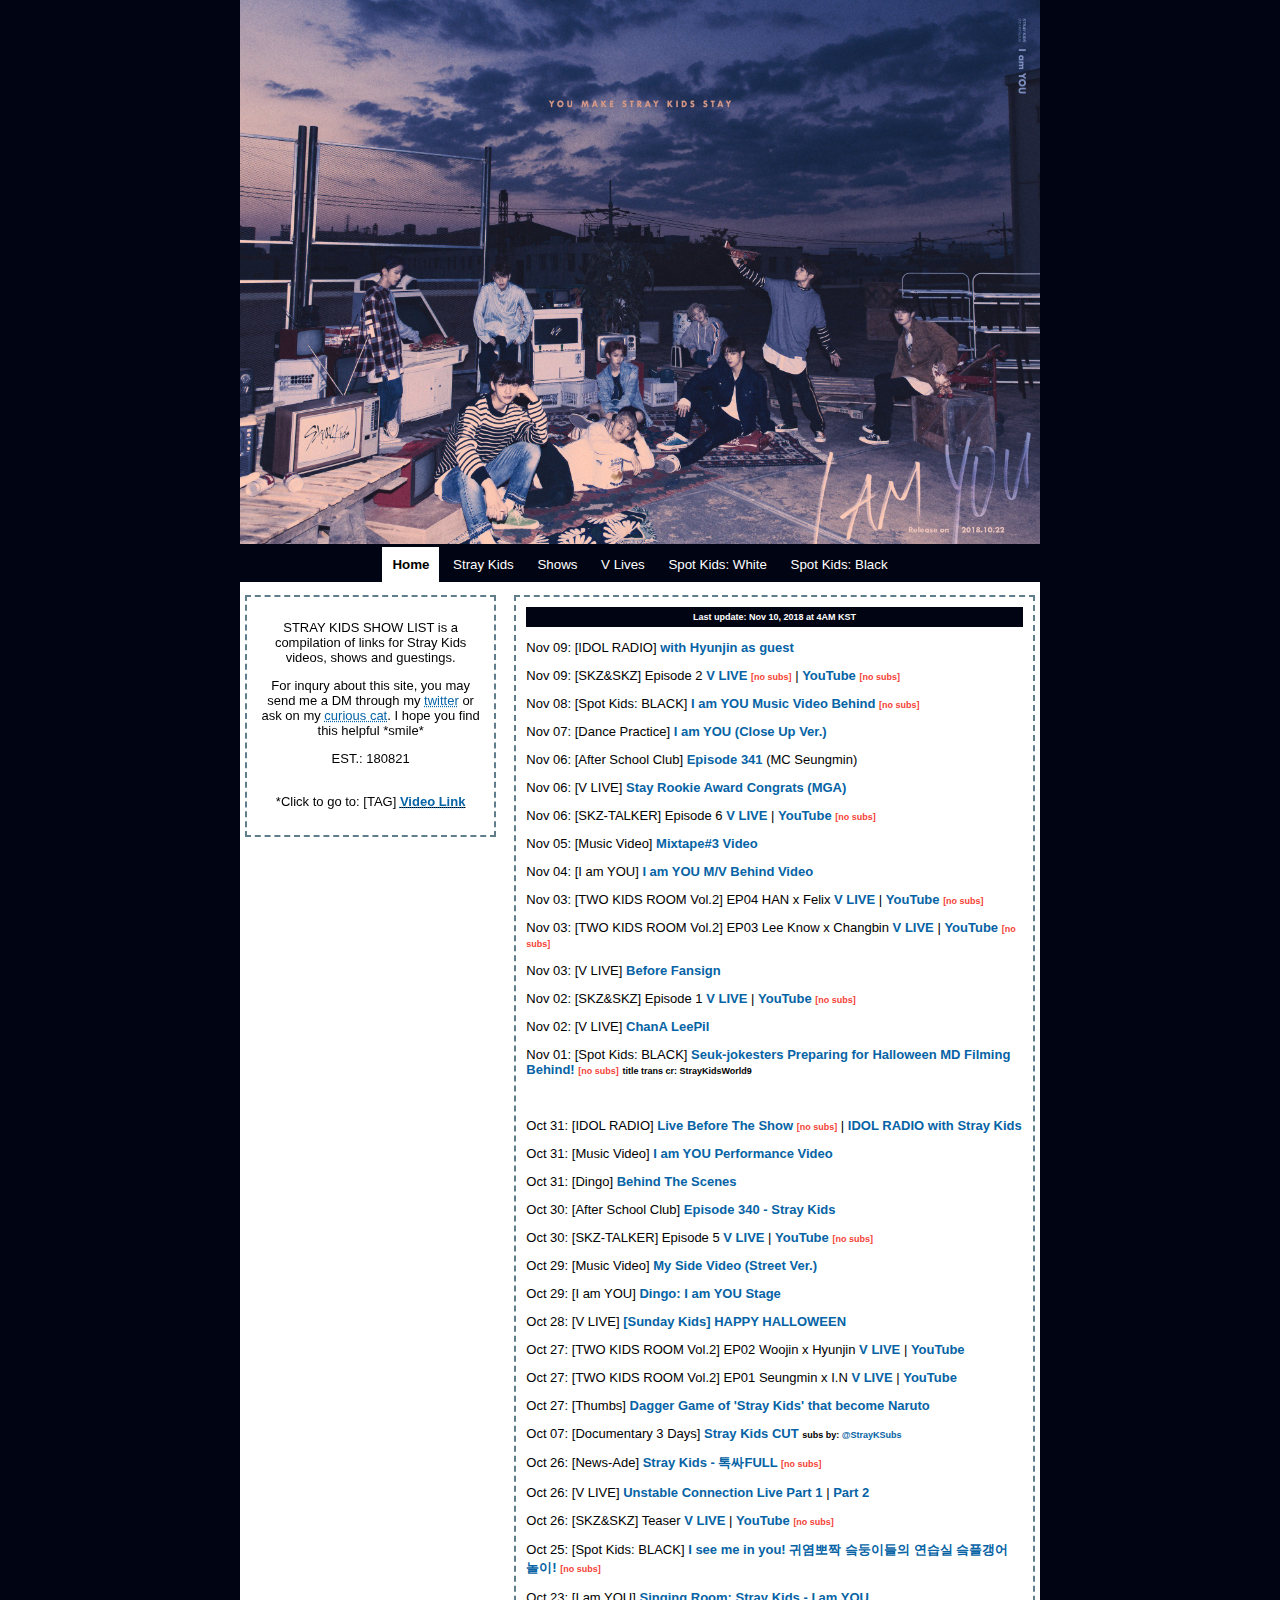
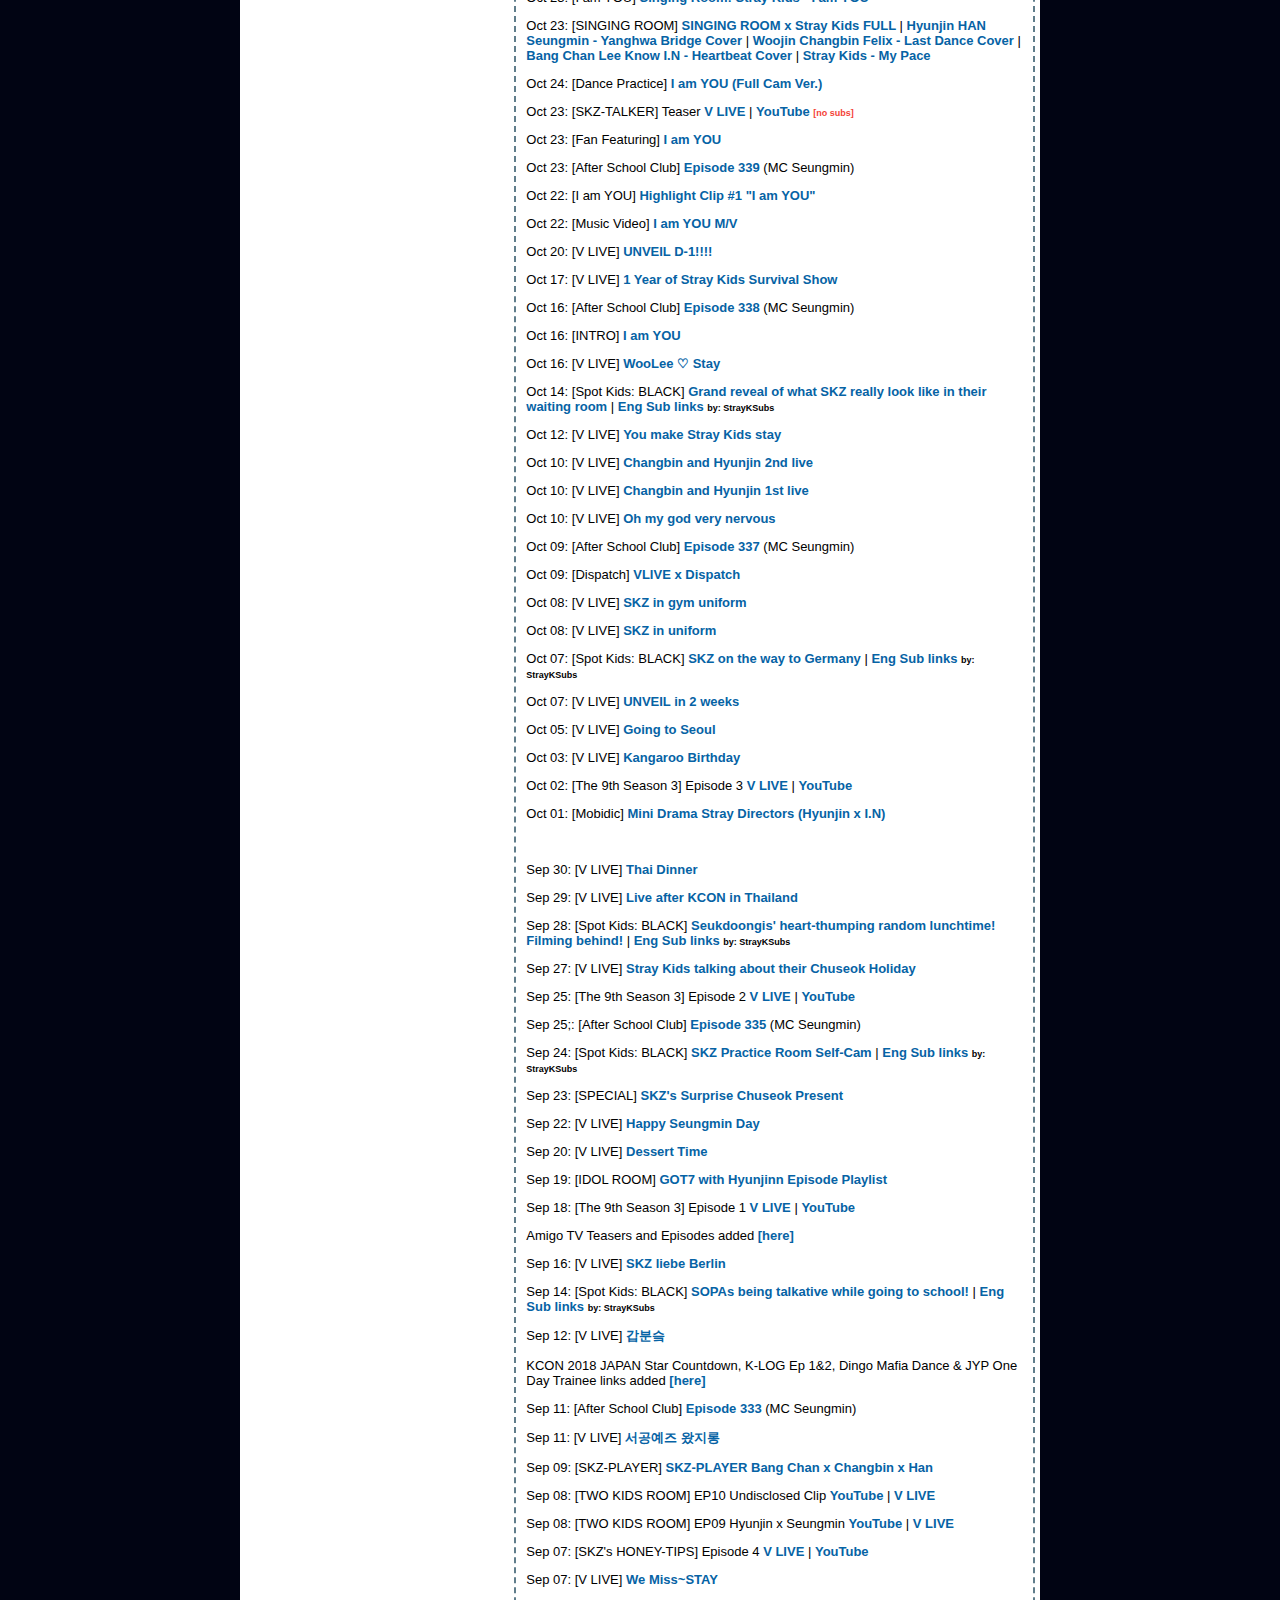
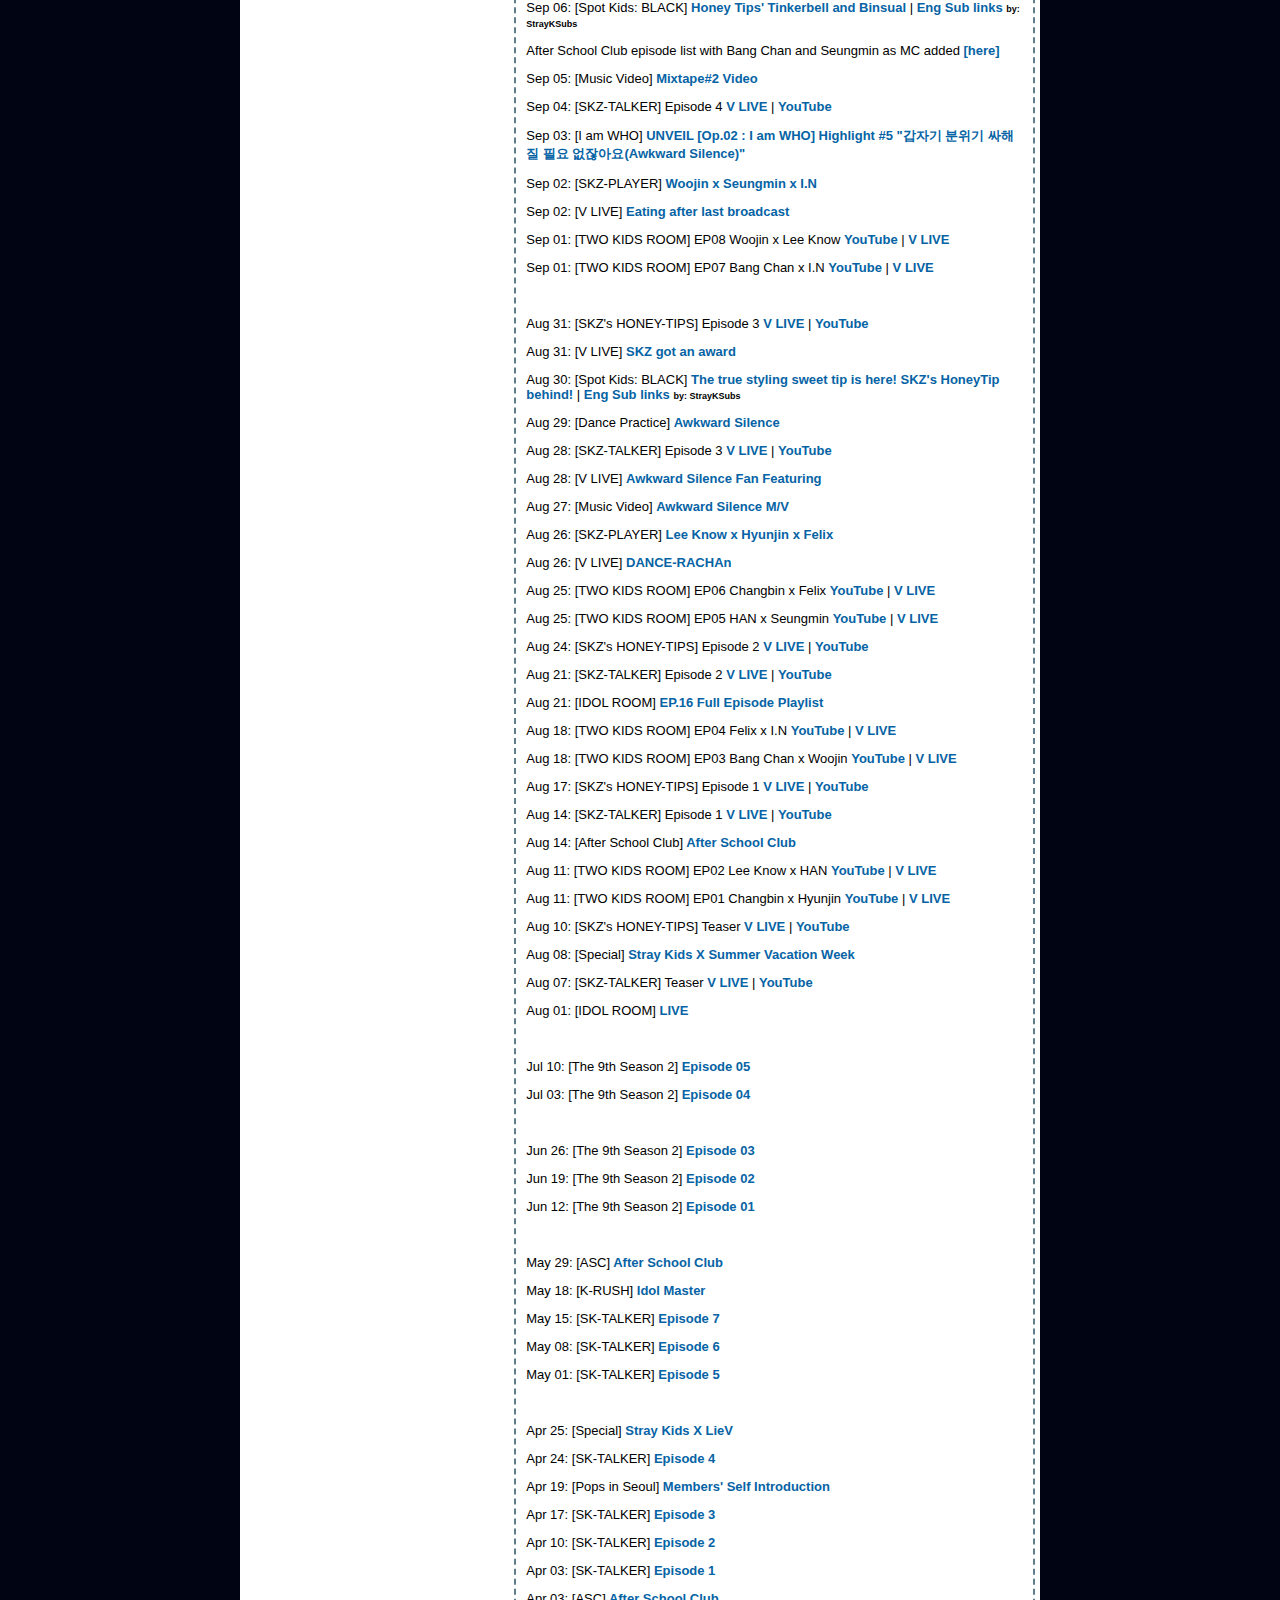
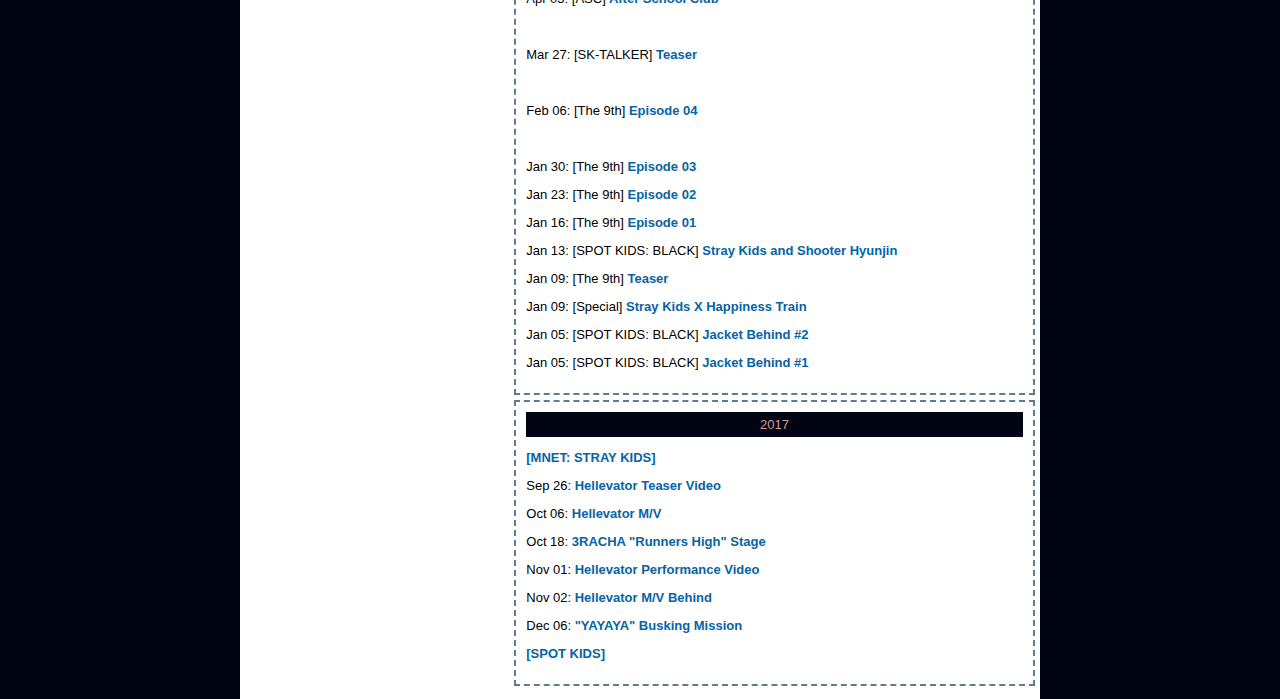
==== commit 95b2442a: "Add files via upload" ====
--- a/index.html
+++ b/index.html
@@ -68,7 +68,7 @@
 <!-- HOME LINKS SECTION HERE -->
 	<div class="col span_2_of_3">
 	  <div id="allLinks">
-	  <div id="small">Last update: Nov 07, 2018 at 2AM KST</div>
+	  <div id="small">Last update: Nov 10, 2018 at 4AM KST</div>
 
 <!-- UPCOMING 	  	
 	<p> DATE <span id="tag"><a href="vlives.html">[V LIVE]</a></span> <a href="VLink" target="_blank"> TITLE </a> <span id="nosubs">[no subs]</span> </p>
@@ -85,13 +85,21 @@
 	
 	<p> DATE <span id="tag"><a href="TAGLINK">[TAG]</a></span> <a href="LINK" target="_blank"> TITLE </a> <span id="nosubs">[no subs]</span> </p>
 -->	
-		<p> Nov 06: <span id="tag"><a href="vlives.html">[V LIVE]</a></span> <a href="https://www.vlive.tv/video/97665" target="_blank"> Stay Rookie Award Congrats (MGA) </a> <span id="nosubs">[no subs]</span> </p>
-		
-		<p> Nov 06: <span id="tag"><a href="shows.html#SK-TALKER">[SKZ-TALKER]</a></span> Episode 6 <a href="https://www.vlive.tv/video/97609" target="_blank"> V LIVE</a> <span id="nosubs">[no subs]</span> | <a href="https://youtu.be/erLMVVev5_s" target="_blank"> YouTube </a> <span id="nosubs">[no subs]</span> </p>
+		<p> Nov 09: <span id="tag"><a href="shows.html#More">[IDOL RADIO]</a></span> <a href="https://www.vlive.tv/video/96773" target="_blank"> with Hyunjin as guest</a> </p>
+		
+		<p> Nov 09: <span id="tag"><a href="shows.html#SKZ&SKZ">[SKZ&SKZ]</a></span> Episode 2 <a href="https://www.vlive.tv/video/98241" target="_blank"> V LIVE</a> <span id="nosubs">[no subs]</span> | <a href="https://youtu.be/bvcVzbm9kqk" target="_blank"> YouTube </a> <span id="nosubs">[no subs]</span> </p>
+		
+		<p> Nov 08: <span id="tag"><a href="skblack.html#2018">[Spot Kids: BLACK]</a></span> <a href="https://youtu.be/7sBdGdE0FGg" target="_blank"> I am YOU Music Video Behind </a> <span id="nosubs">[no subs]</span> </p>
+	
+	<p> Nov 07: <span id="tag"><a href="straykids.html#Dance-Practice">[Dance Practice]</a></span> <a href="https://youtu.be/zDtAYqhwogQ" target="_blank"> I am YOU (Close Up Ver.) </a> </p>
+	<p> Nov 06: <span id="tag"><a href="shows.html#ASC">[After School Club]</a></span> <a href="https://youtu.be/JLeYdRFzVEM" target="_blank"> Episode 341 </a> (MC Seungmin) </p>
+	<p> Nov 06: <span id="tag"><a href="vlives.html">[V LIVE]</a></span> <a href="https://www.vlive.tv/video/97665" target="_blank"> Stay Rookie Award Congrats (MGA) </a> </p>
+		
+		<p> Nov 06: <span id="tag"><a href="shows.html#SK-TALKER">[SKZ-TALKER]</a></span> Episode 6 <a href="https://www.vlive.tv/video/97609" target="_blank"> V LIVE</a> | <a href="https://youtu.be/erLMVVev5_s" target="_blank"> YouTube </a> <span id="nosubs">[no subs]</span> </p>
 	
 	<p> Nov 05: <span id="tag"><a href="straykids.html#MVs">[Music Video]</a></span> <a href="https://youtu.be/3R19jESEY0c" target="_blank"> Mixtape#3 Video  </a> </p>
 	
-		<p> Nov 04: <span id="tag"><a href="straykids.html#I-am-YOU">[I am YOU]</a></span> <a href="https://www.vlive.tv/video/97229" target="_blank"> I am YOU M/V Behind Video </a> <span id="nosubs">[no subs]</span> </p>
+		<p> Nov 04: <span id="tag"><a href="straykids.html#I-am-YOU">[I am YOU]</a></span> <a href="https://www.vlive.tv/video/97229" target="_blank"> I am YOU M/V Behind Video </a> </p>
 		
 		<p> Nov 03: <span id="tag"><a href="shows.html#TWO-KIDS-ROOM">[TWO KIDS ROOM Vol.2]</a></span> EP04 HAN x Felix <a href="https://www.vlive.tv/video/97154" target="_blank"> V LIVE</a> | <a href="https://youtu.be/_1S6lmft6I8" target="_blank"> YouTube </a> <span id="nosubs">[no subs]</span> </p>
 		
@@ -117,9 +125,8 @@
 	<p> Oct 29:  <span id="tag"><a href="straykids.html#I-am-YOU">[I am YOU]</a></span> <a href="https://www.vlive.tv/video/95776" target="_blank"> Dingo: I am YOU Stage </a> </p>
 	<p> Oct 28: <span id="tag"><a href="vlives.html">[V LIVE]</a></span> <a href="https://www.vlive.tv/video/95978" target="_blank"> [Sunday Kids] HAPPY HALLOWEEN </a> </p>
 		
-		<p> Oct 27: <span id="tag"><a href="shows.html#TWO-KIDS-ROOM">[TWO KIDS ROOM Vol.2]</a></span> EP02 Woojin x Hyunjin <a href="https://www.vlive.tv/video/95939" target="_blank"> V LIVE</a> | <a href="https://youtu.be/MLCbHUNDj_0" target="_blank"> YouTube </a> <span id="nosubs">[no subs]</span> </p>
-		
-		<p> Oct 27: <span id="tag"><a href="shows.html#TWO-KIDS-ROOM">[TWO KIDS ROOM Vol.2]</a></span> EP01 Seungmin x I.N <a href="https://www.vlive.tv/video/95938" target="_blank"> V LIVE</a> | <a href="https://youtu.be/yr4OHDK62tk" target="_blank"> YouTube </a> <span id="nosubs">[no subs]</span> </p>
+	<p> Oct 27: <span id="tag"><a href="shows.html#TWO-KIDS-ROOM">[TWO KIDS ROOM Vol.2]</a></span> EP02 Woojin x Hyunjin <a href="https://www.vlive.tv/video/95939" target="_blank"> V LIVE</a> | <a href="https://youtu.be/MLCbHUNDj_0" target="_blank"> YouTube </a> </p>
+	<p> Oct 27: <span id="tag"><a href="shows.html#TWO-KIDS-ROOM">[TWO KIDS ROOM Vol.2]</a></span> EP01 Seungmin x I.N <a href="https://www.vlive.tv/video/95938" target="_blank"> V LIVE</a> | <a href="https://youtu.be/yr4OHDK62tk" target="_blank"> YouTube </a> </p>
 		
 	<p> Oct 27:  <span id="tag"><a href="shows.html#More">[Thumbs]</a></span> <a href="https://youtu.be/3j89Lvjd2bQ" target="_blank"> Dagger Game of 'Stray Kids' that become Naruto </a></p>
 	<p> Oct 07:  <span id="tag"><a href="shows.html#More">[Documentary 3 Days]</a></span> <a href="https://youtu.be/AMsBlhKF5gw" target="_blank"> Stray Kids CUT </a> <span id="subs">subs by:<a href="https://twitter.com/StrayKSubs" target="_blank"> @StrayKSubs </a> </span> </p>
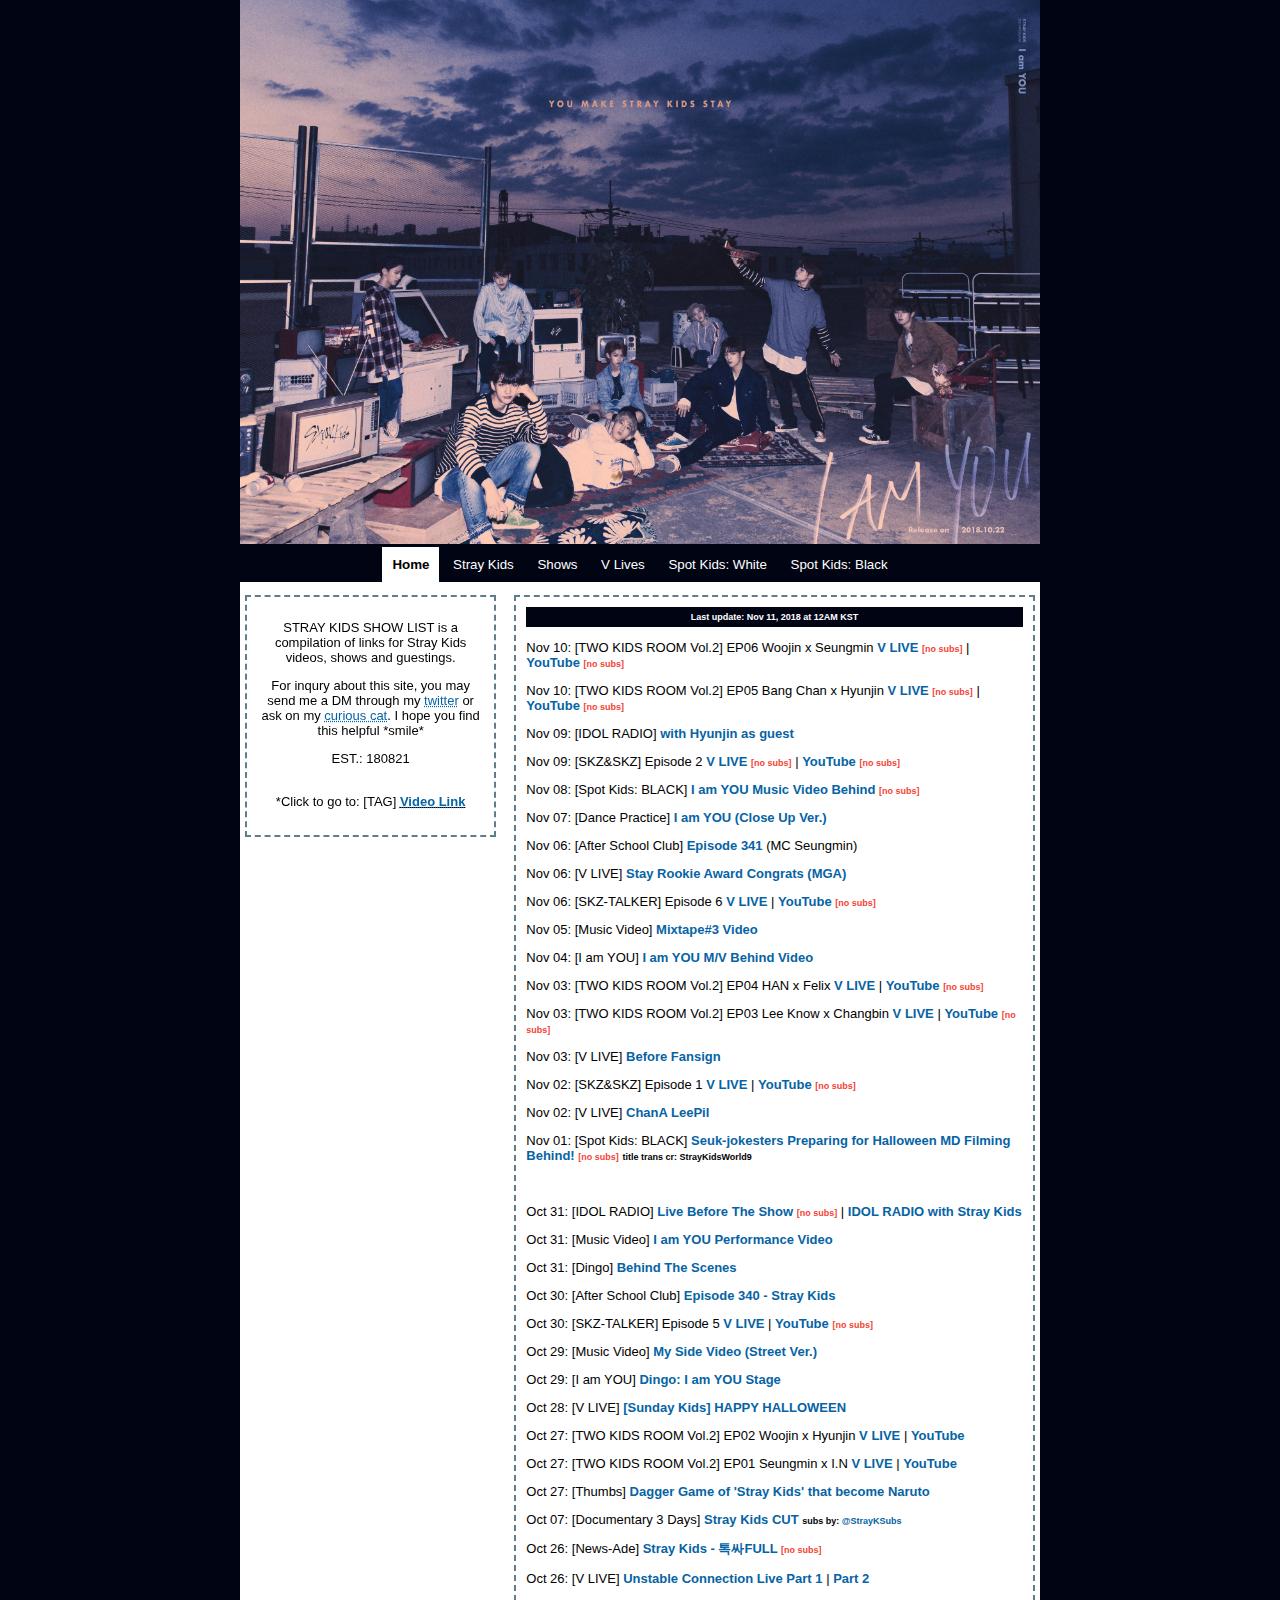
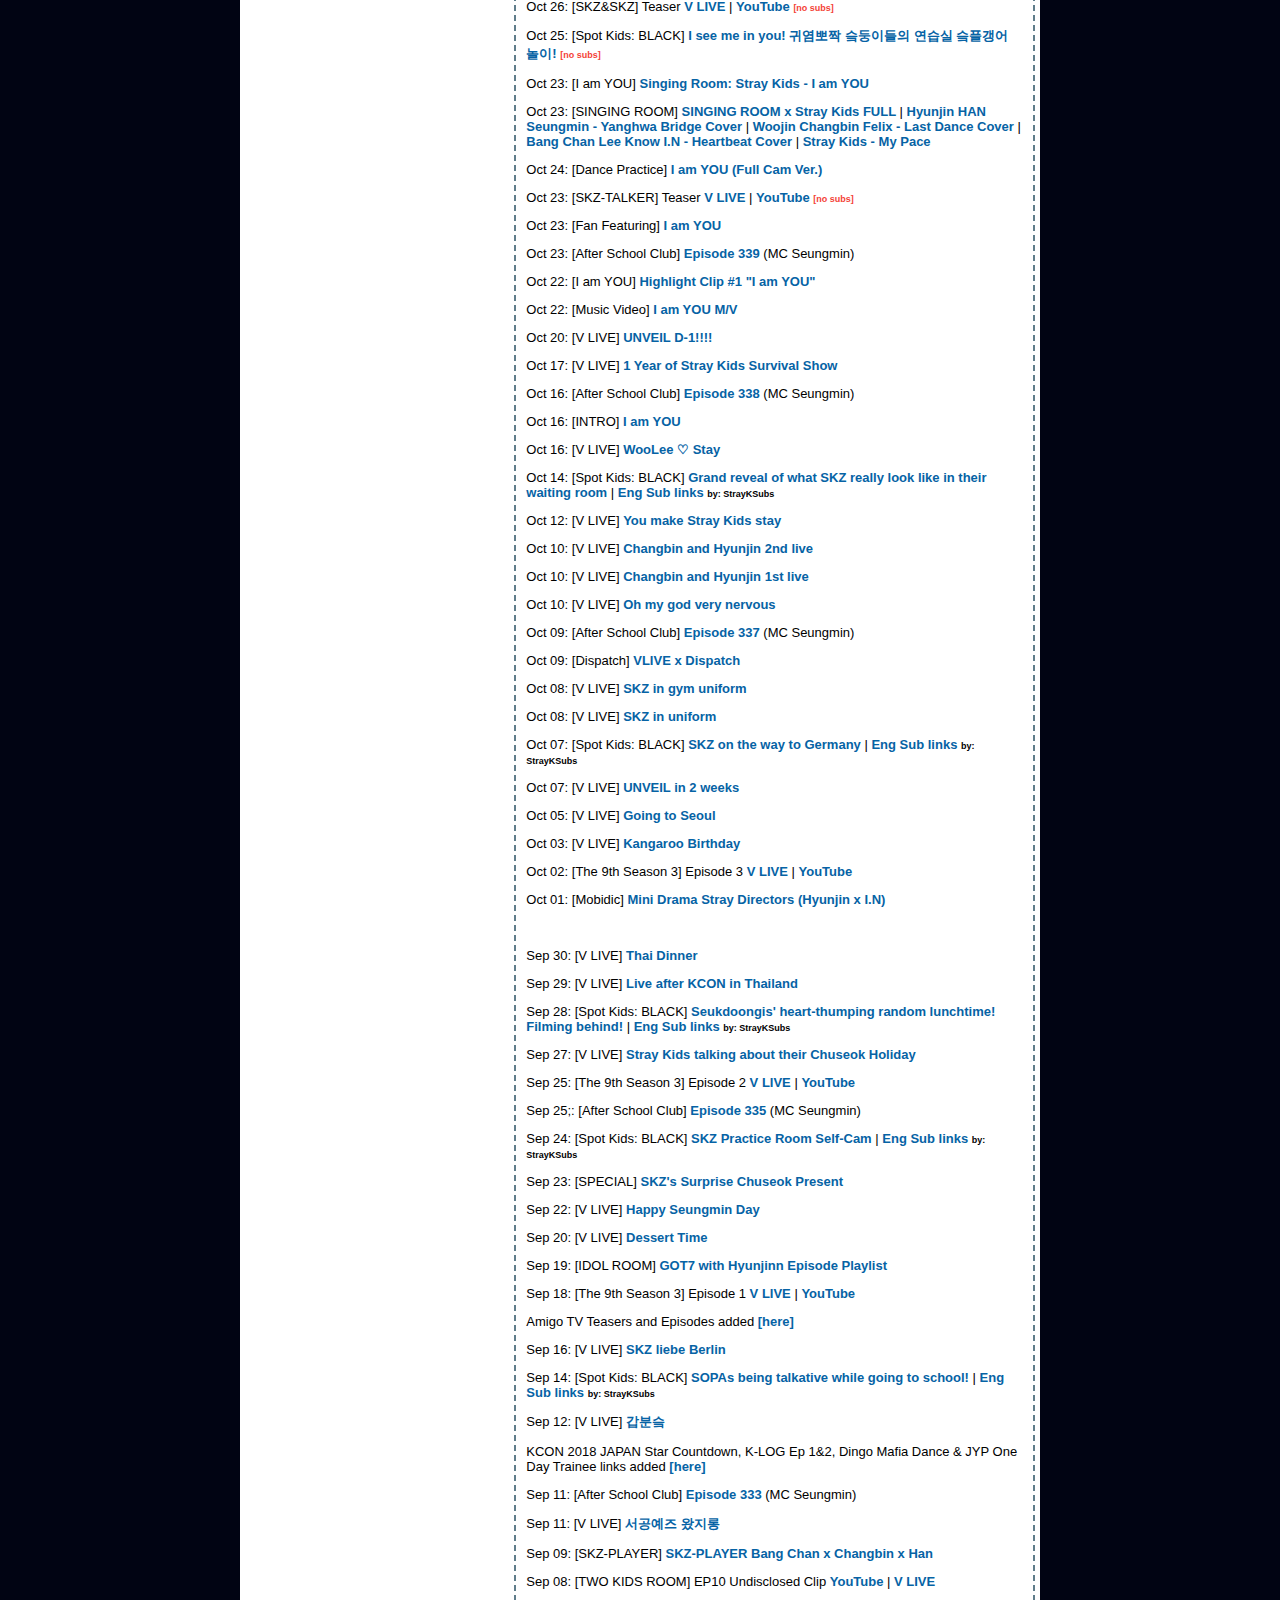
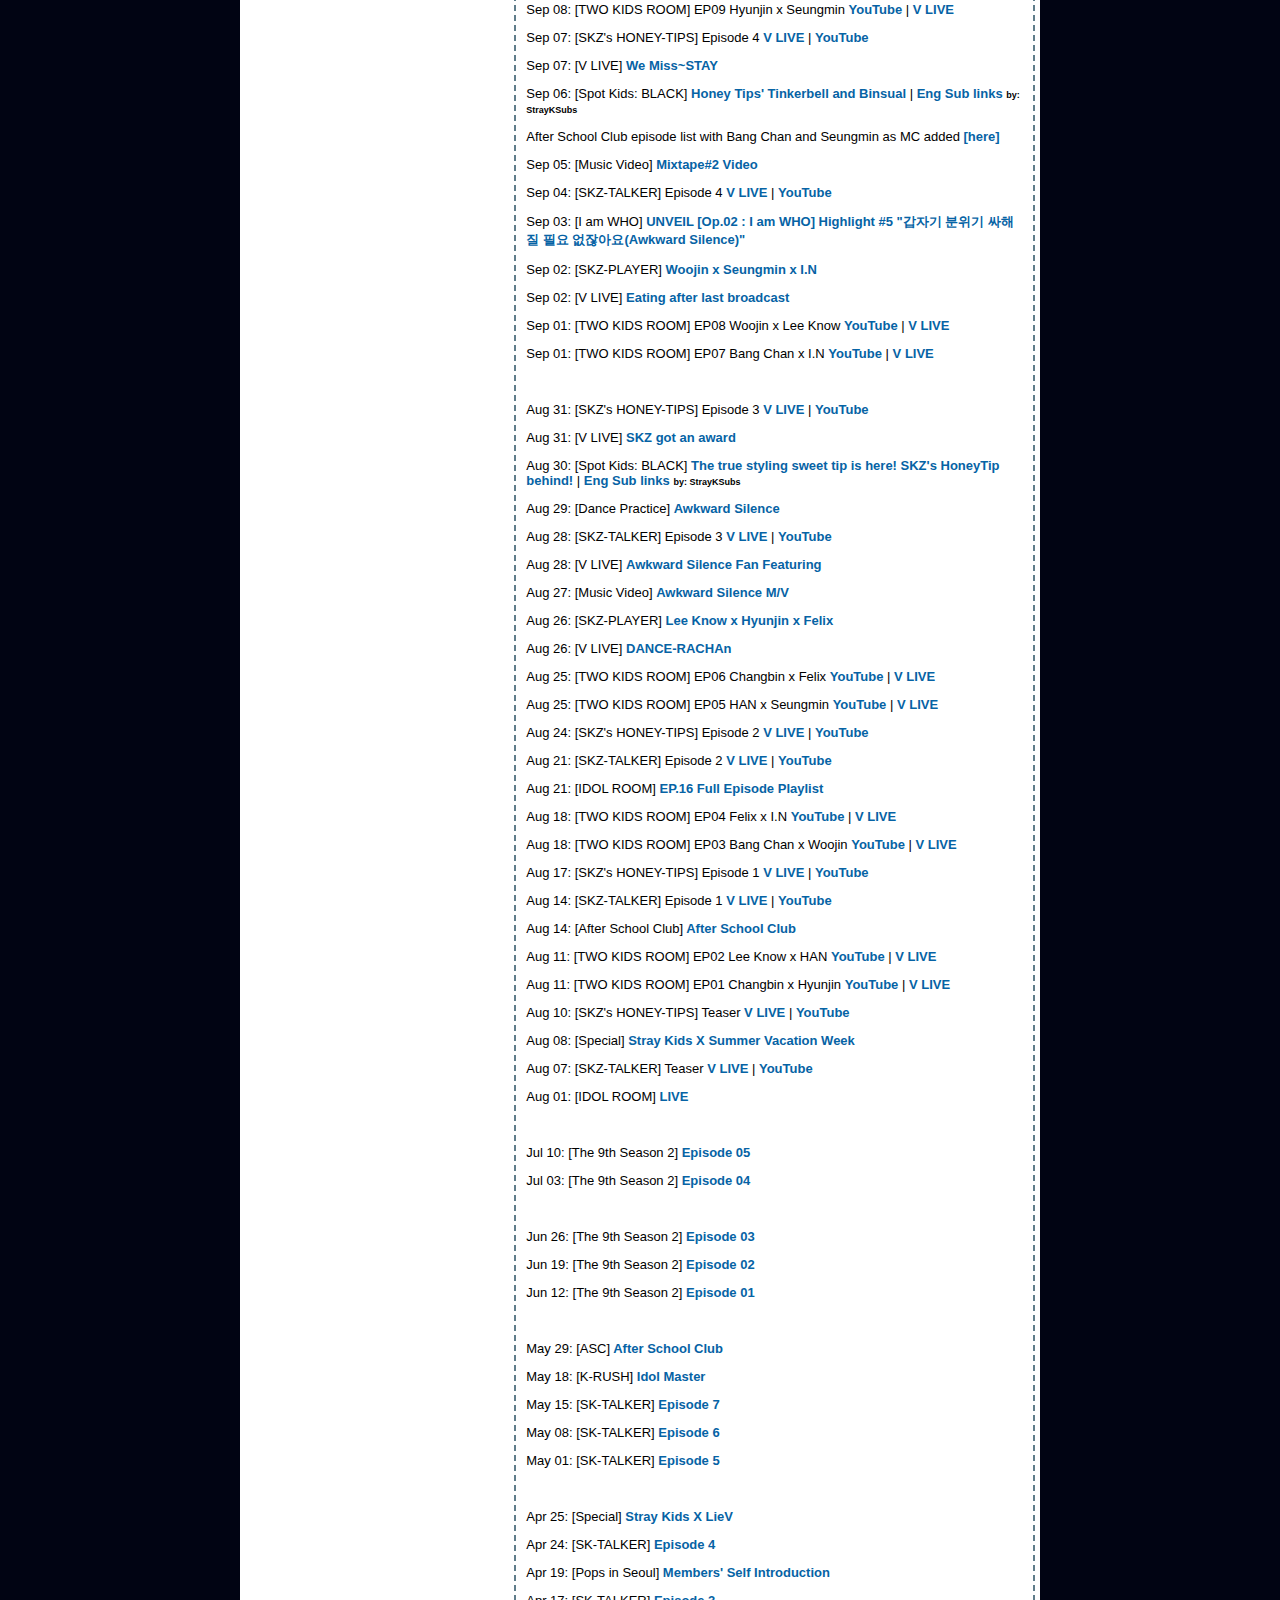
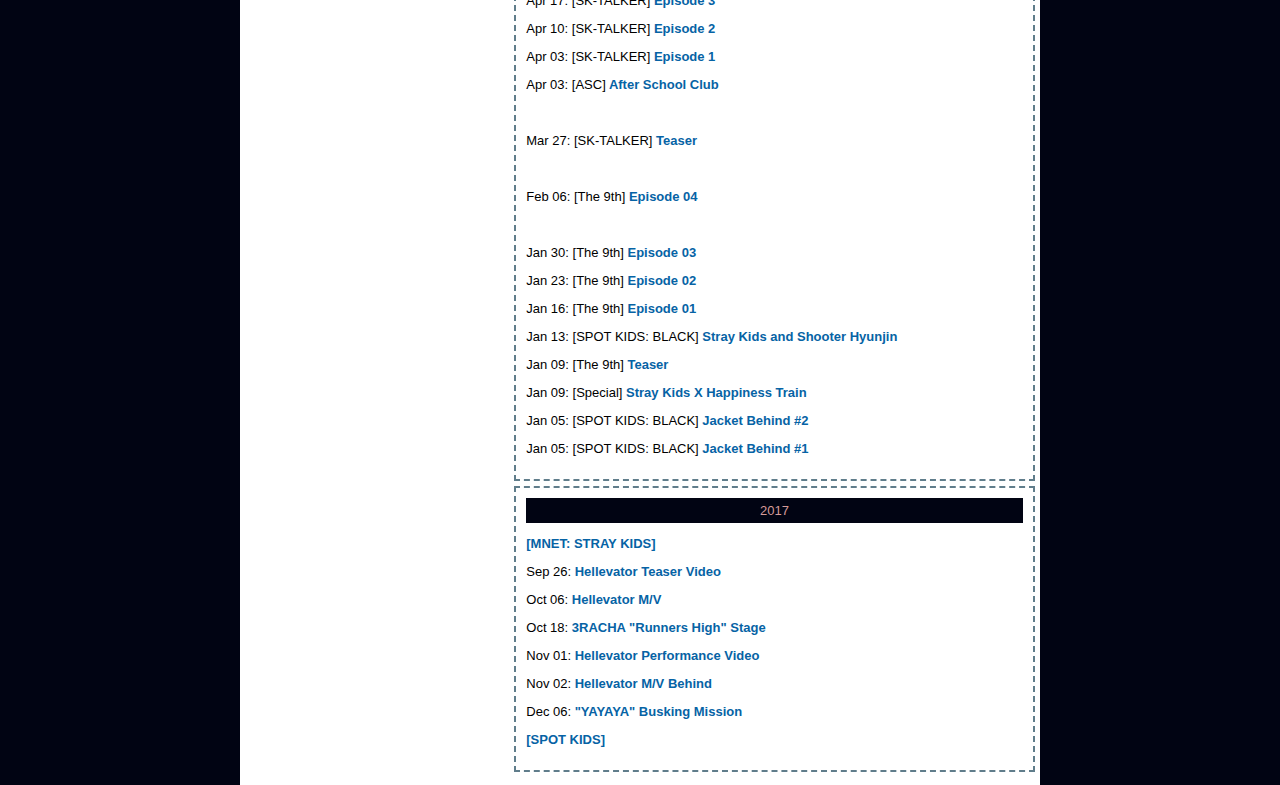
==== commit 346fcc9c: "Add files via upload" ====
--- a/index.html
+++ b/index.html
@@ -68,7 +68,7 @@
 <!-- HOME LINKS SECTION HERE -->
 	<div class="col span_2_of_3">
 	  <div id="allLinks">
-	  <div id="small">Last update: Nov 10, 2018 at 4AM KST</div>
+	  <div id="small">Last update: Nov 11, 2018 at 12AM KST</div>
 
 <!-- UPCOMING 	  	
 	<p> DATE <span id="tag"><a href="vlives.html">[V LIVE]</a></span> <a href="VLink" target="_blank"> TITLE </a> <span id="nosubs">[no subs]</span> </p>
@@ -85,6 +85,11 @@
 	
 	<p> DATE <span id="tag"><a href="TAGLINK">[TAG]</a></span> <a href="LINK" target="_blank"> TITLE </a> <span id="nosubs">[no subs]</span> </p>
 -->	
+
+		<p> Nov 10: <span id="tag"><a href="shows.html#TWO-KIDS-ROOM">[TWO KIDS ROOM Vol.2]</a></span> EP06 Woojin x Seungmin <a href="https://www.vlive.tv/video/98411" target="_blank"> V LIVE</a> <span id="nosubs">[no subs]</span> | <a href="https://youtu.be/qedyQpmY2i0" target="_blank"> YouTube </a> <span id="nosubs">[no subs]</span> </p>
+		
+		<p> Nov 10: <span id="tag"><a href="shows.html#TWO-KIDS-ROOM">[TWO KIDS ROOM Vol.2]</a></span> EP05 Bang Chan x Hyunjin <a href="https://www.vlive.tv/video/98410" target="_blank"> V LIVE</a> <span id="nosubs">[no subs]</span> | <a href="https://youtu.be/B8McJhaEGLM" target="_blank"> YouTube </a> <span id="nosubs">[no subs]</span> </p>
+		
 		<p> Nov 09: <span id="tag"><a href="shows.html#More">[IDOL RADIO]</a></span> <a href="https://www.vlive.tv/video/96773" target="_blank"> with Hyunjin as guest</a> </p>
 		
 		<p> Nov 09: <span id="tag"><a href="shows.html#SKZ&SKZ">[SKZ&SKZ]</a></span> Episode 2 <a href="https://www.vlive.tv/video/98241" target="_blank"> V LIVE</a> <span id="nosubs">[no subs]</span> | <a href="https://youtu.be/bvcVzbm9kqk" target="_blank"> YouTube </a> <span id="nosubs">[no subs]</span> </p>
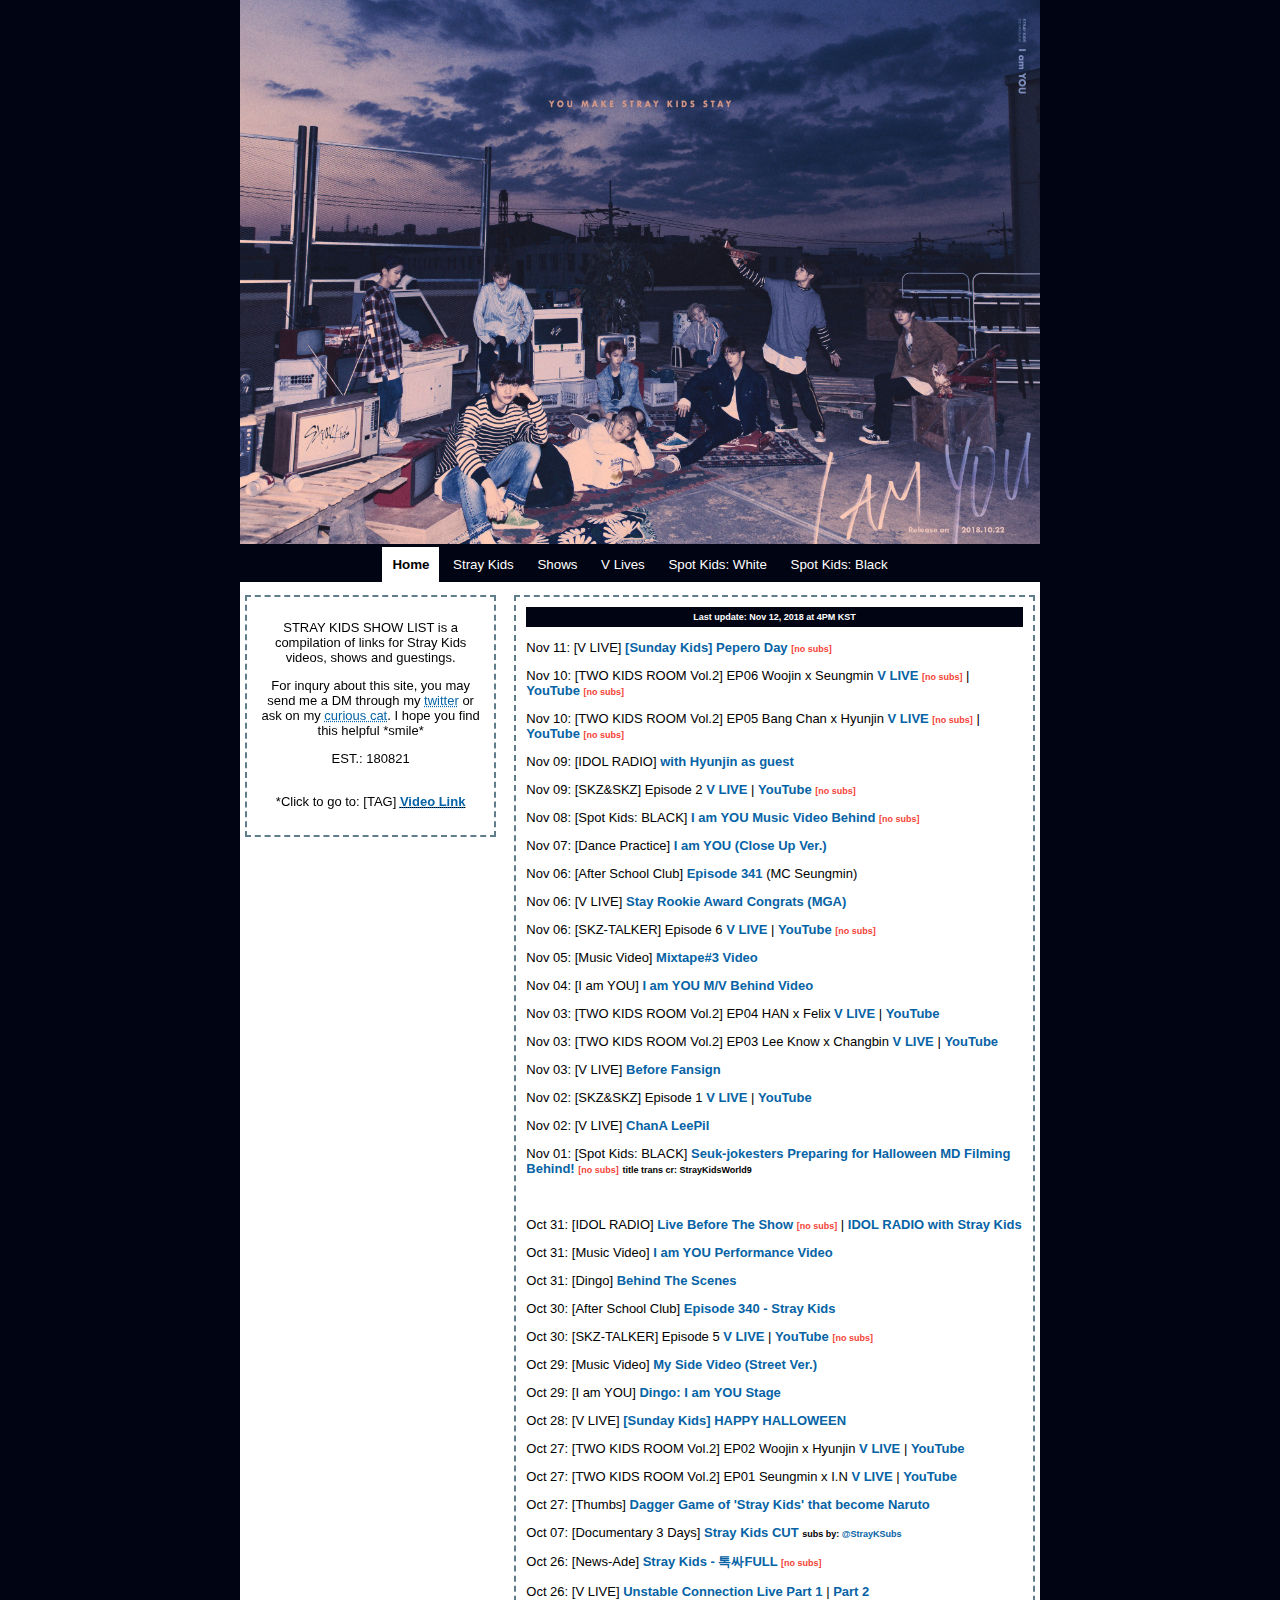
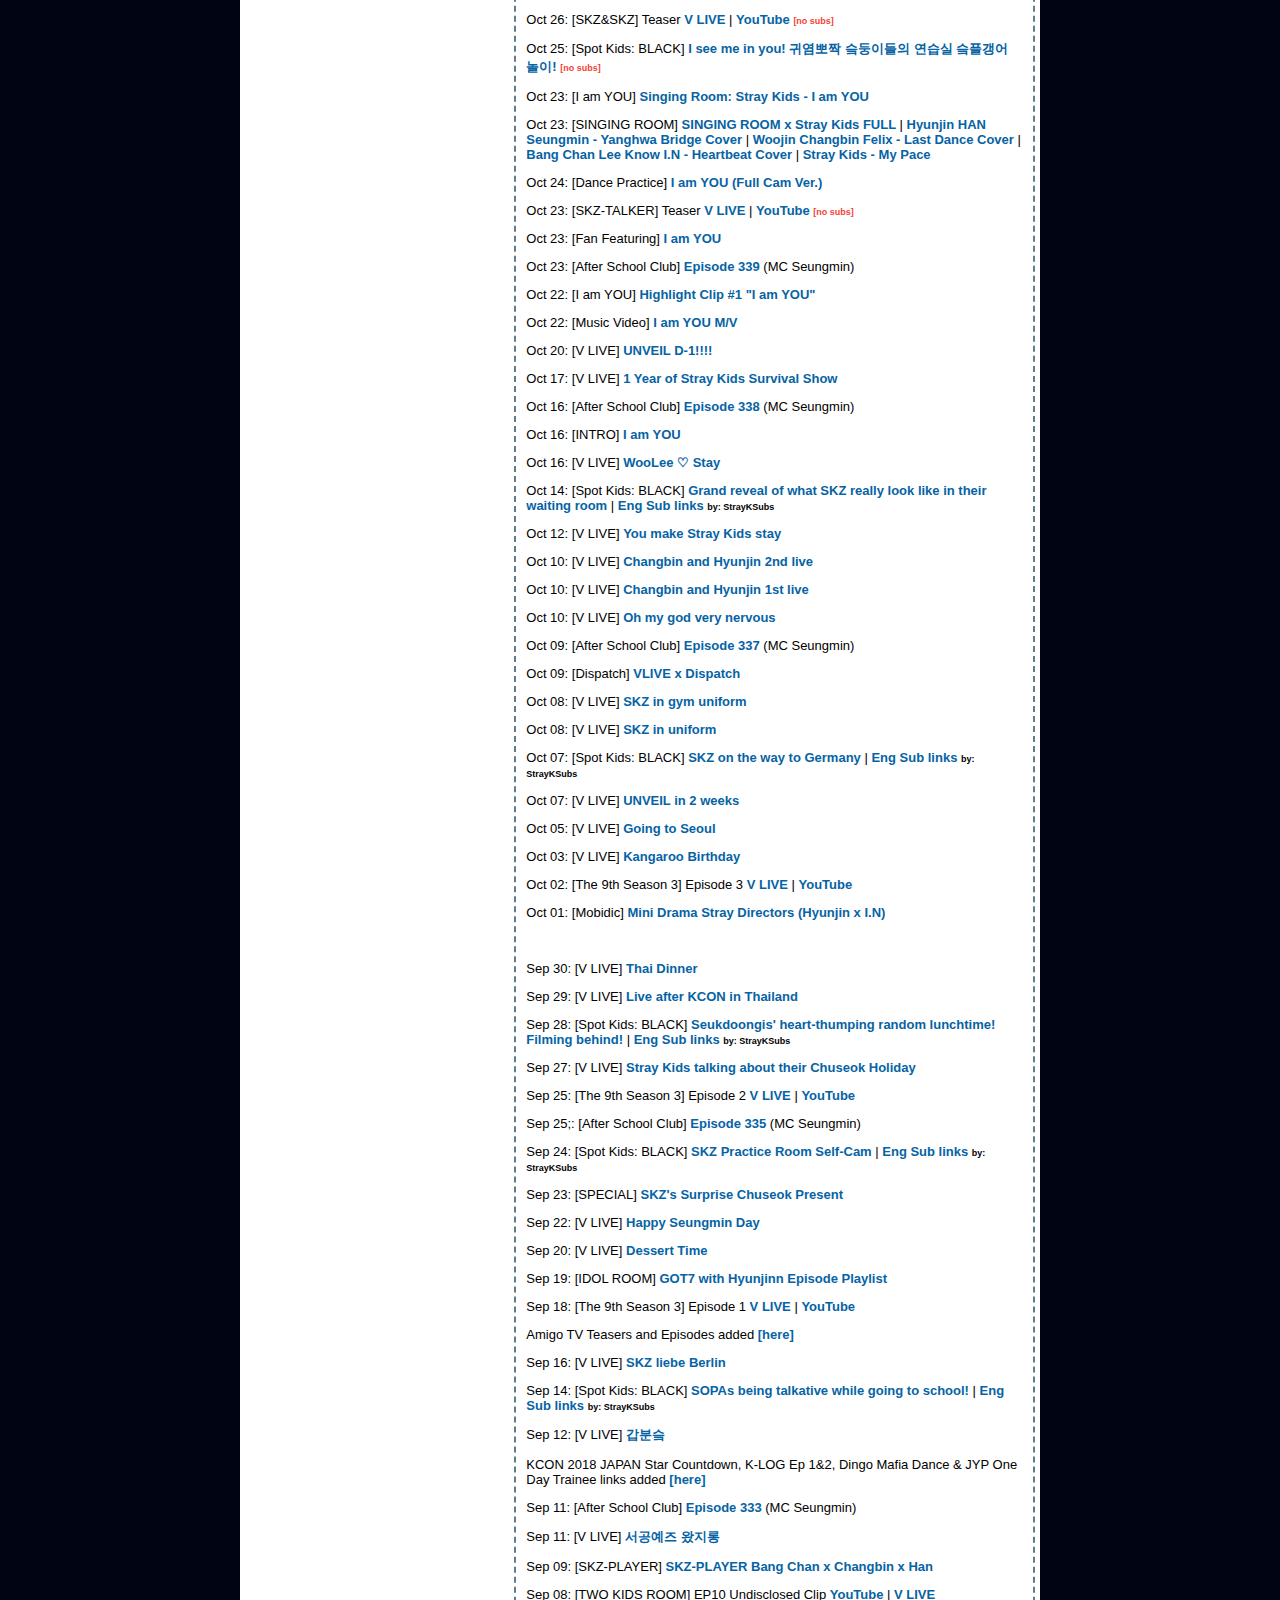
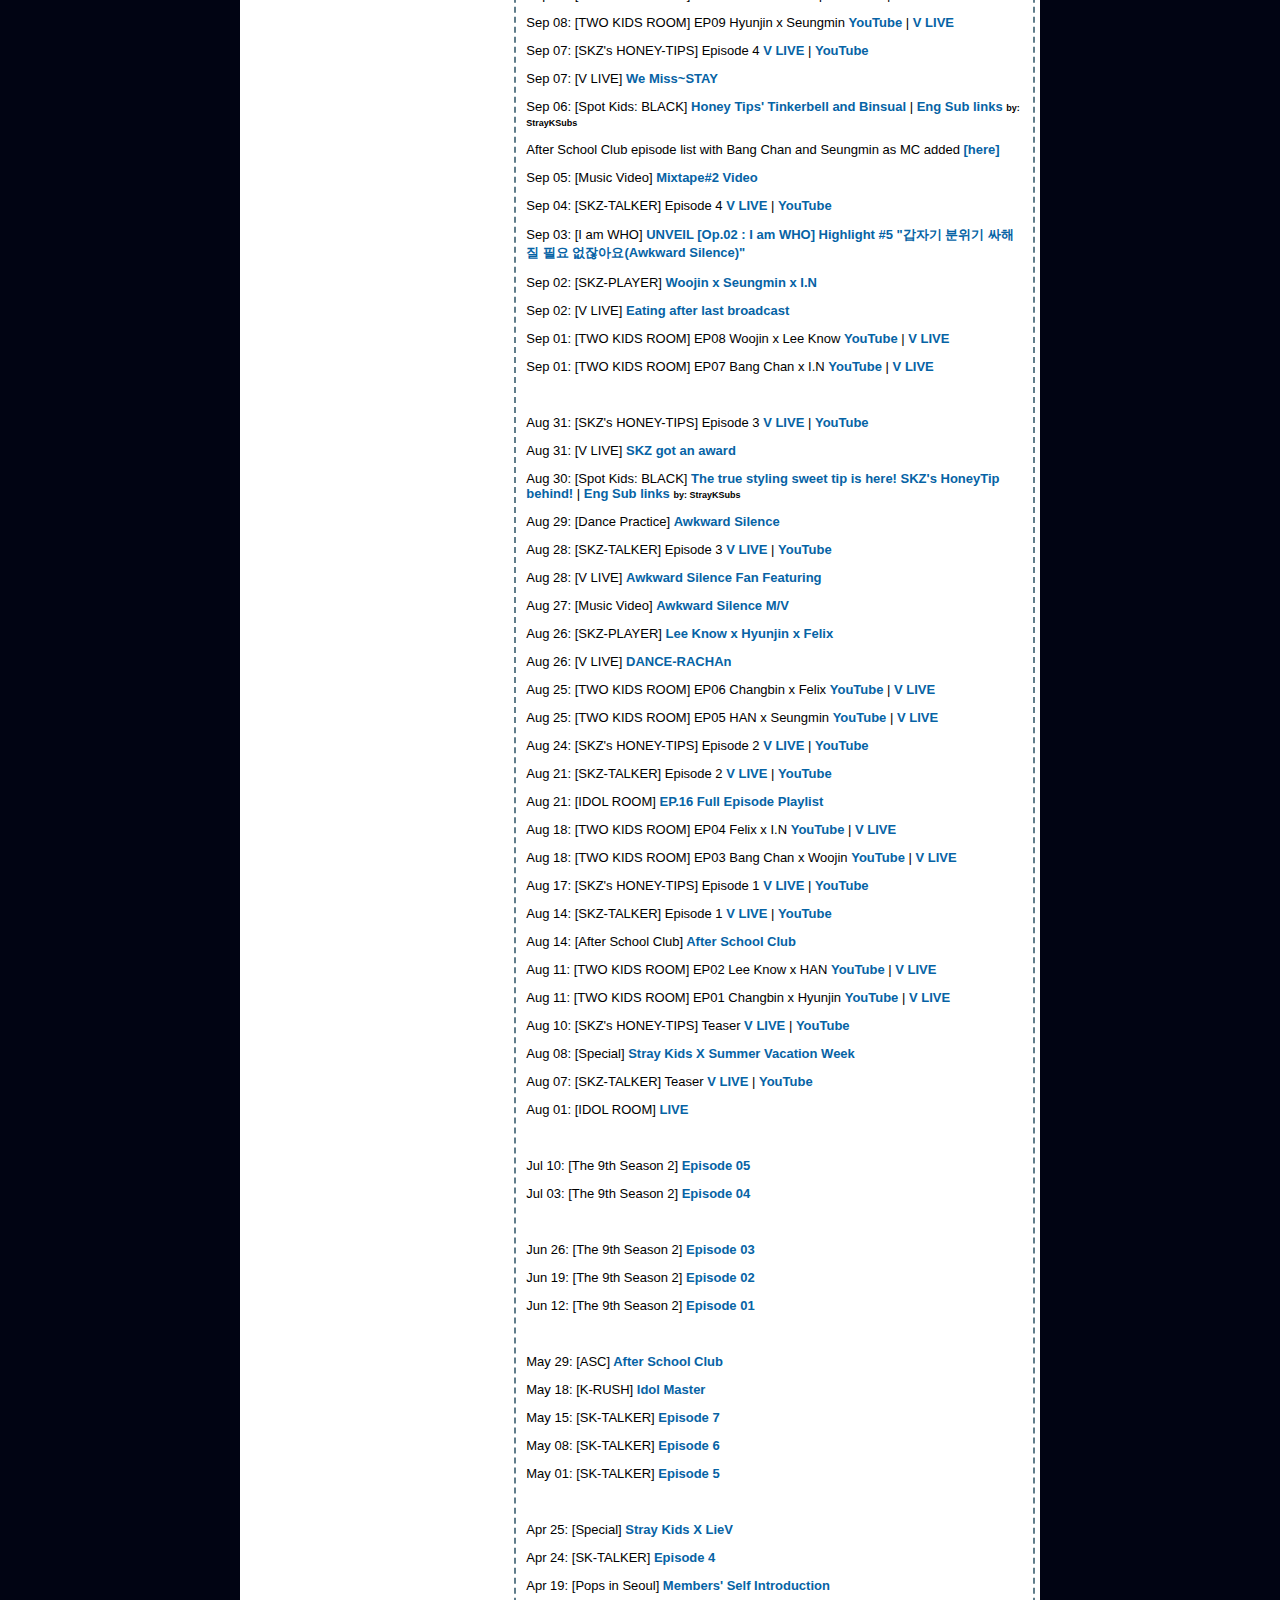
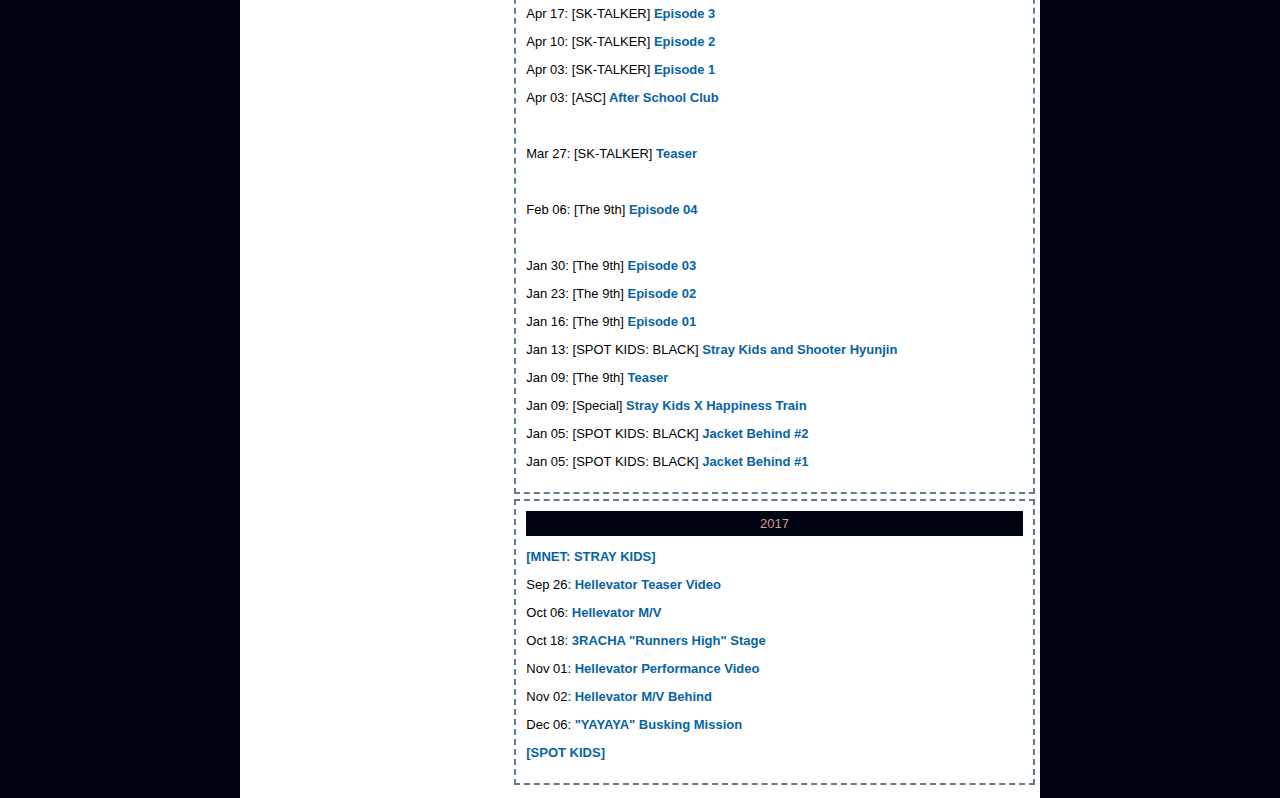
==== commit 28978447: "Add files via upload" ====
--- a/index.html
+++ b/index.html
@@ -68,7 +68,7 @@
 <!-- HOME LINKS SECTION HERE -->
 	<div class="col span_2_of_3">
 	  <div id="allLinks">
-	  <div id="small">Last update: Nov 11, 2018 at 12AM KST</div>
+	  <div id="small">Last update: Nov 12, 2018 at 4PM KST</div>
 
 <!-- UPCOMING 	  	
 	<p> DATE <span id="tag"><a href="vlives.html">[V LIVE]</a></span> <a href="VLink" target="_blank"> TITLE </a> <span id="nosubs">[no subs]</span> </p>
@@ -85,14 +85,15 @@
 	
 	<p> DATE <span id="tag"><a href="TAGLINK">[TAG]</a></span> <a href="LINK" target="_blank"> TITLE </a> <span id="nosubs">[no subs]</span> </p>
 -->	
-
-		<p> Nov 10: <span id="tag"><a href="shows.html#TWO-KIDS-ROOM">[TWO KIDS ROOM Vol.2]</a></span> EP06 Woojin x Seungmin <a href="https://www.vlive.tv/video/98411" target="_blank"> V LIVE</a> <span id="nosubs">[no subs]</span> | <a href="https://youtu.be/qedyQpmY2i0" target="_blank"> YouTube </a> <span id="nosubs">[no subs]</span> </p>
+		<p> Nov 11: <span id="tag"><a href="vlives.html">[V LIVE]</a></span> <a href="https://www.vlive.tv/video/98488" target="_blank"> [Sunday Kids] Pepero Day  </a> <span id="nosubs">[no subs]</span> </p>
+		
+		<p> Nov 10: <span id="tag"><a href="shows.html#TWO-KIDS-ROOM">[TWO KIDS ROOM Vol.2]</a></span> EP06 Woojin x Seungmin <a href="https://www.vlive.tv/video/98496" target="_blank"> V LIVE</a> <span id="nosubs">[no subs]</span> | <a href="https://youtu.be/qedyQpmY2i0" target="_blank"> YouTube </a> <span id="nosubs">[no subs]</span> </p>
 		
 		<p> Nov 10: <span id="tag"><a href="shows.html#TWO-KIDS-ROOM">[TWO KIDS ROOM Vol.2]</a></span> EP05 Bang Chan x Hyunjin <a href="https://www.vlive.tv/video/98410" target="_blank"> V LIVE</a> <span id="nosubs">[no subs]</span> | <a href="https://youtu.be/B8McJhaEGLM" target="_blank"> YouTube </a> <span id="nosubs">[no subs]</span> </p>
 		
 		<p> Nov 09: <span id="tag"><a href="shows.html#More">[IDOL RADIO]</a></span> <a href="https://www.vlive.tv/video/96773" target="_blank"> with Hyunjin as guest</a> </p>
 		
-		<p> Nov 09: <span id="tag"><a href="shows.html#SKZ&SKZ">[SKZ&SKZ]</a></span> Episode 2 <a href="https://www.vlive.tv/video/98241" target="_blank"> V LIVE</a> <span id="nosubs">[no subs]</span> | <a href="https://youtu.be/bvcVzbm9kqk" target="_blank"> YouTube </a> <span id="nosubs">[no subs]</span> </p>
+		<p> Nov 09: <span id="tag"><a href="shows.html#SKZ&SKZ">[SKZ&SKZ]</a></span> Episode 2 <a href="https://www.vlive.tv/video/98241" target="_blank"> V LIVE</a> | <a href="https://youtu.be/bvcVzbm9kqk" target="_blank"> YouTube </a> <span id="nosubs">[no subs]</span> </p>
 		
 		<p> Nov 08: <span id="tag"><a href="skblack.html#2018">[Spot Kids: BLACK]</a></span> <a href="https://youtu.be/7sBdGdE0FGg" target="_blank"> I am YOU Music Video Behind </a> <span id="nosubs">[no subs]</span> </p>
 	
@@ -103,16 +104,11 @@
 		<p> Nov 06: <span id="tag"><a href="shows.html#SK-TALKER">[SKZ-TALKER]</a></span> Episode 6 <a href="https://www.vlive.tv/video/97609" target="_blank"> V LIVE</a> | <a href="https://youtu.be/erLMVVev5_s" target="_blank"> YouTube </a> <span id="nosubs">[no subs]</span> </p>
 	
 	<p> Nov 05: <span id="tag"><a href="straykids.html#MVs">[Music Video]</a></span> <a href="https://youtu.be/3R19jESEY0c" target="_blank"> Mixtape#3 Video  </a> </p>
-	
-		<p> Nov 04: <span id="tag"><a href="straykids.html#I-am-YOU">[I am YOU]</a></span> <a href="https://www.vlive.tv/video/97229" target="_blank"> I am YOU M/V Behind Video </a> </p>
-		
-		<p> Nov 03: <span id="tag"><a href="shows.html#TWO-KIDS-ROOM">[TWO KIDS ROOM Vol.2]</a></span> EP04 HAN x Felix <a href="https://www.vlive.tv/video/97154" target="_blank"> V LIVE</a> | <a href="https://youtu.be/_1S6lmft6I8" target="_blank"> YouTube </a> <span id="nosubs">[no subs]</span> </p>
-		
-		<p> Nov 03: <span id="tag"><a href="shows.html#TWO-KIDS-ROOM">[TWO KIDS ROOM Vol.2]</a></span> EP03 Lee Know x Changbin <a href="https://www.vlive.tv/video/97153" target="_blank"> V LIVE</a> | <a href="https://youtu.be/Ogm4d7Ke0aQ" target="_blank"> YouTube </a> <span id="nosubs">[no subs]</span> </p>
-		
+	<p> Nov 04: <span id="tag"><a href="straykids.html#I-am-YOU">[I am YOU]</a></span> <a href="https://www.vlive.tv/video/97229" target="_blank"> I am YOU M/V Behind Video </a> </p>	
+	<p> Nov 03: <span id="tag"><a href="shows.html#TWO-KIDS-ROOM">[TWO KIDS ROOM Vol.2]</a></span> EP04 HAN x Felix <a href="https://www.vlive.tv/video/97154" target="_blank"> V LIVE</a> | <a href="https://youtu.be/_1S6lmft6I8" target="_blank"> YouTube </a> </p>
+	<p> Nov 03: <span id="tag"><a href="shows.html#TWO-KIDS-ROOM">[TWO KIDS ROOM Vol.2]</a></span> EP03 Lee Know x Changbin <a href="https://www.vlive.tv/video/97153" target="_blank"> V LIVE</a> | <a href="https://youtu.be/Ogm4d7Ke0aQ" target="_blank"> YouTube </a> </p>
 	<p> Nov 03: <span id="tag"><a href="vlives.html">[V LIVE]</a></span> <a href="https://www.vlive.tv/video/97142" target="_blank"> Before Fansign </a> </p>
-		
-		<p> Nov 02: <span id="tag"><a href="shows.html#SKZ&SKZ">[SKZ&SKZ]</a></span> Episode 1 <a href="https://www.vlive.tv/video/97069" target="_blank"> V LIVE</a>  | <a href="https://youtu.be/rSzqq9xbjbw" target="_blank"> YouTube </a> <span id="nosubs">[no subs]</span> </p>
+	<p> Nov 02: <span id="tag"><a href="shows.html#SKZ&SKZ">[SKZ&SKZ]</a></span> Episode 1 <a href="https://www.vlive.tv/video/97069" target="_blank"> V LIVE</a>  | <a href="https://youtu.be/rSzqq9xbjbw" target="_blank"> YouTube </a> </p>
 		
 	<p> Nov 02: <span id="tag"><a href="vlives.html">[V LIVE]</a></span> <a href="https://www.vlive.tv/video/97048" target="_blank"> ChanA LeePil </a> </p>
 	
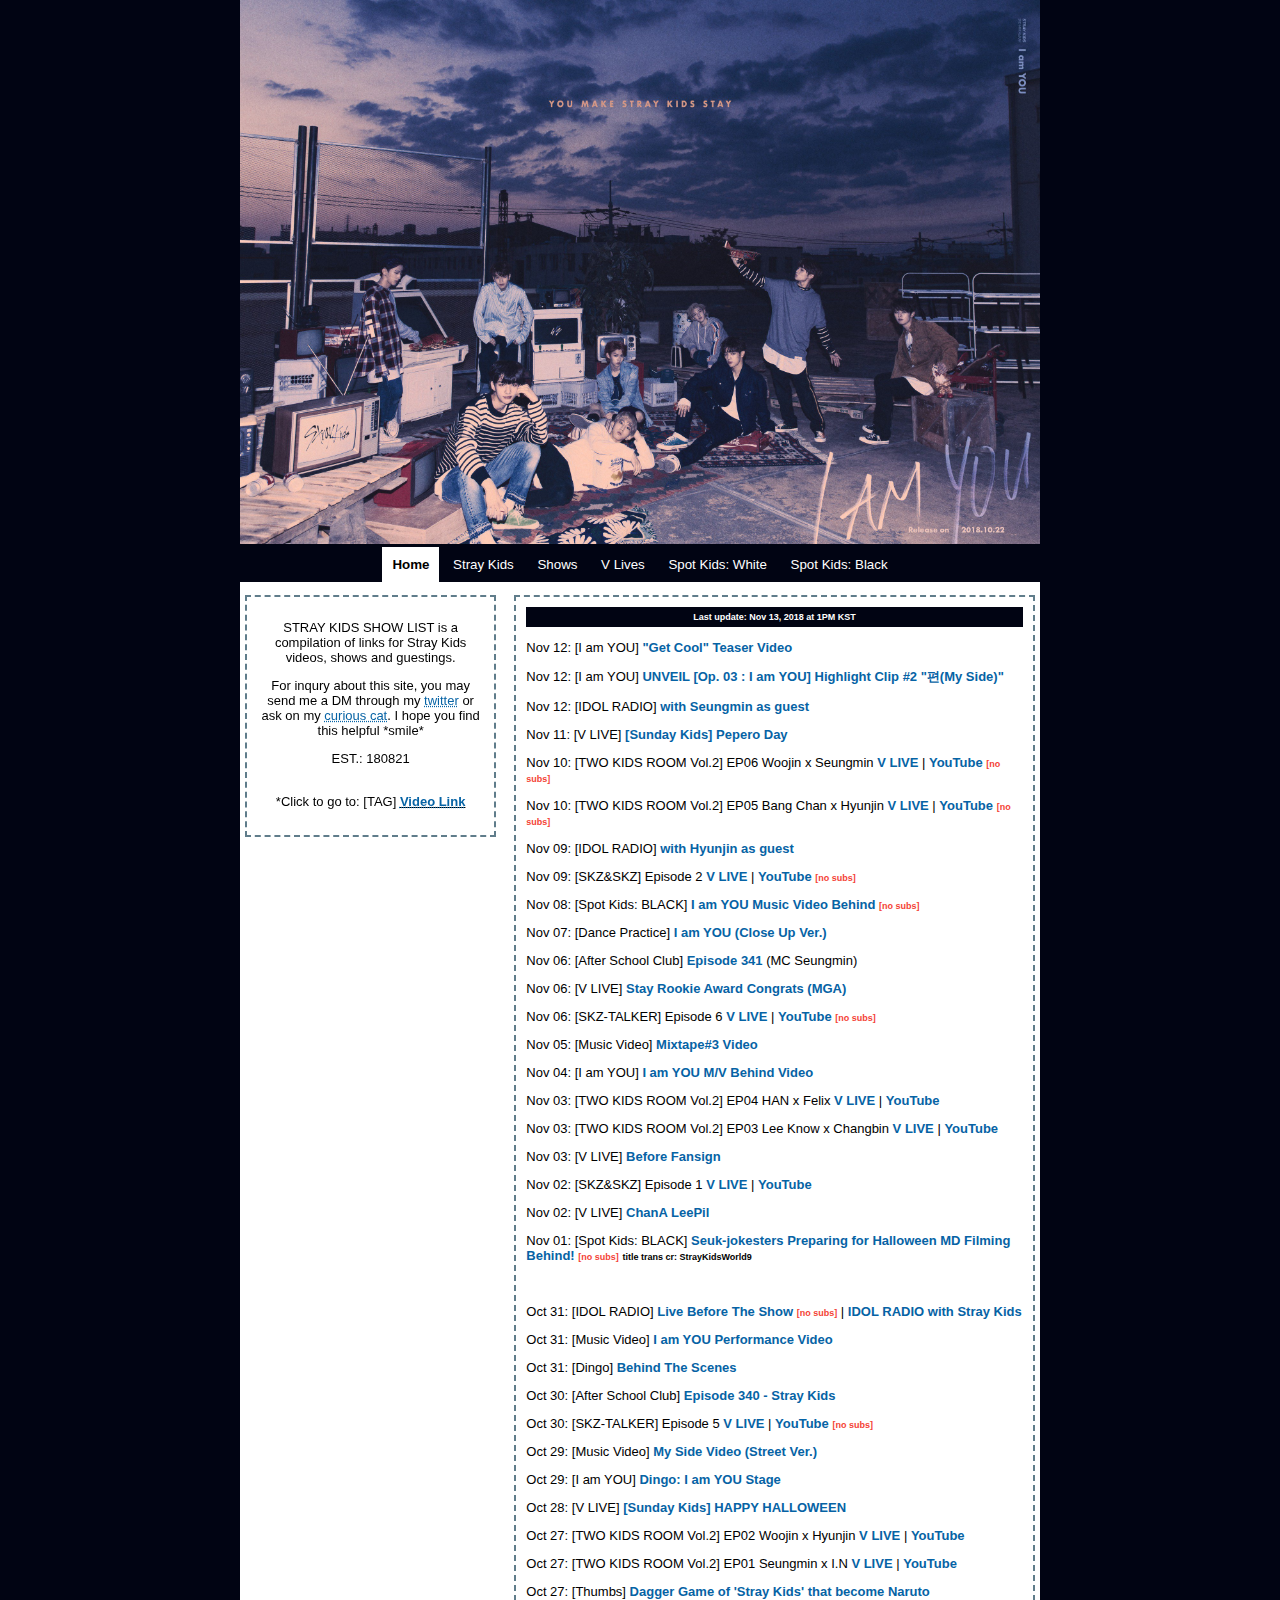
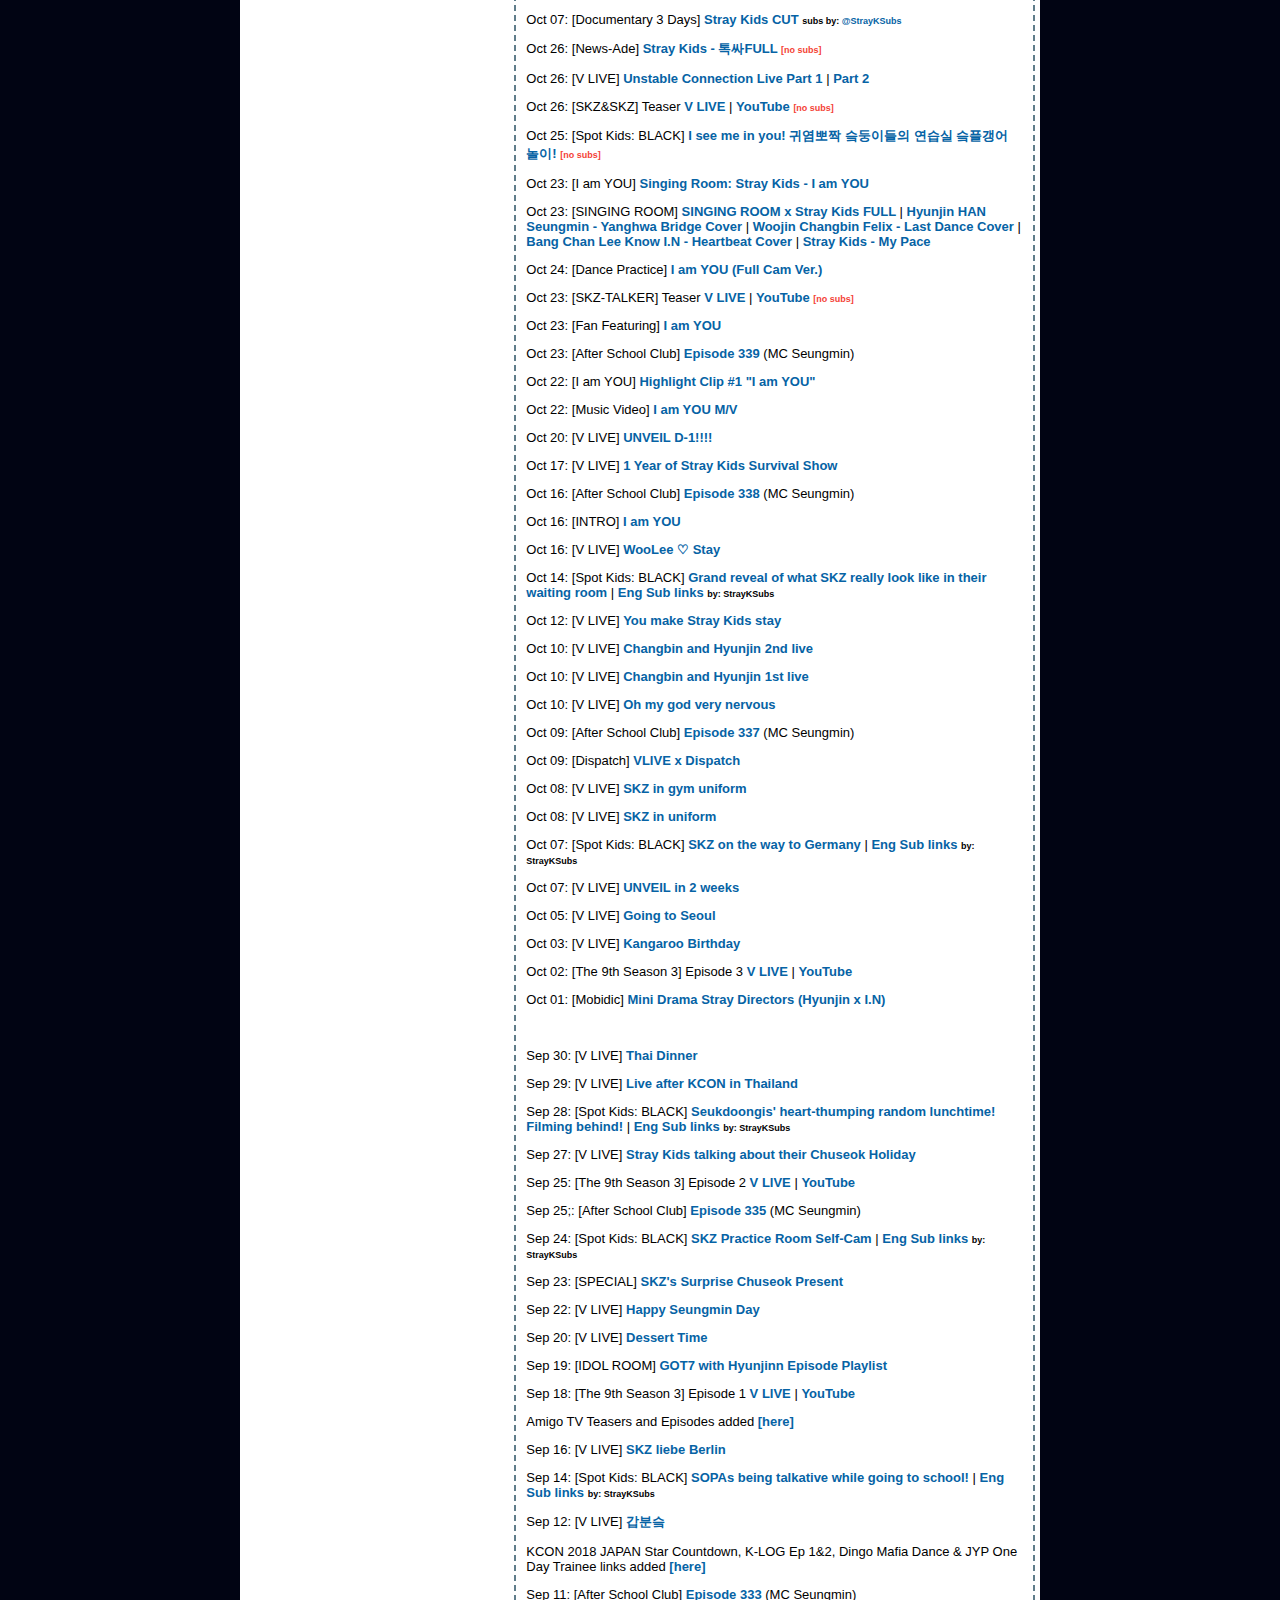
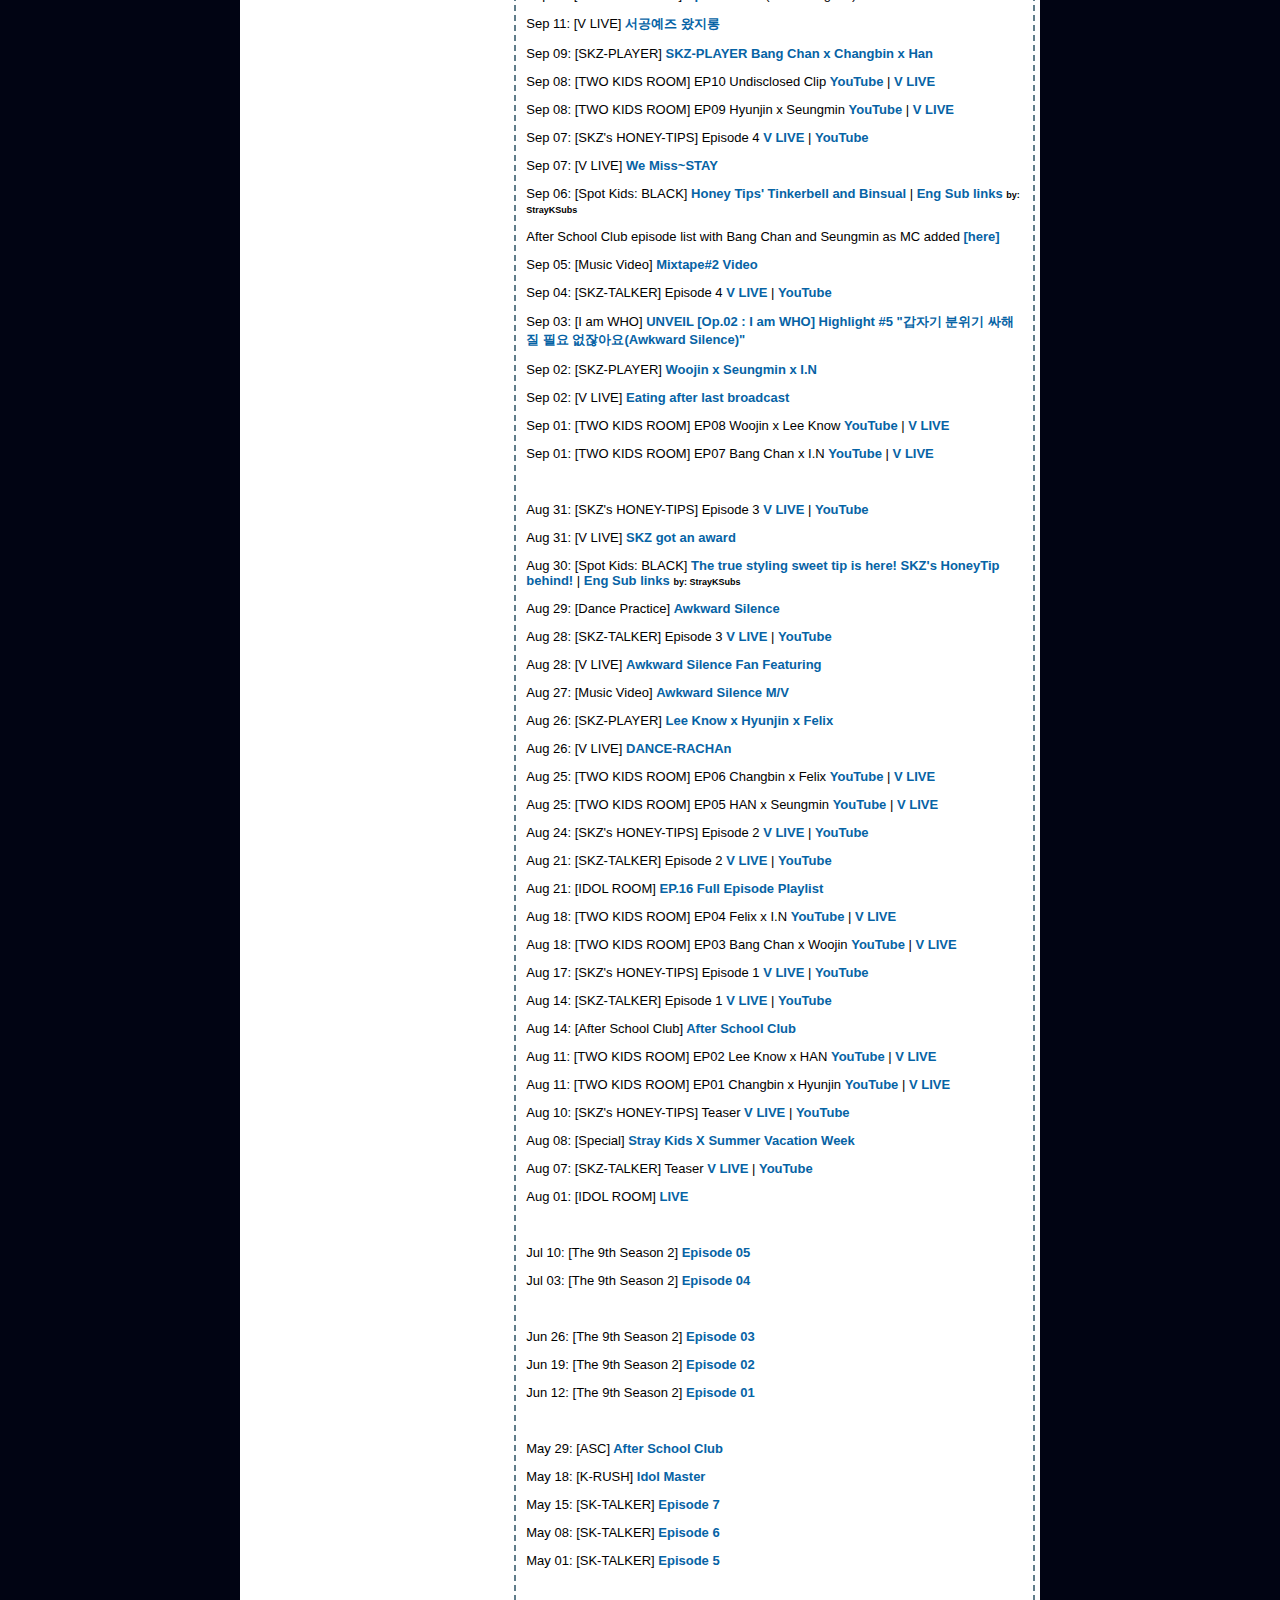
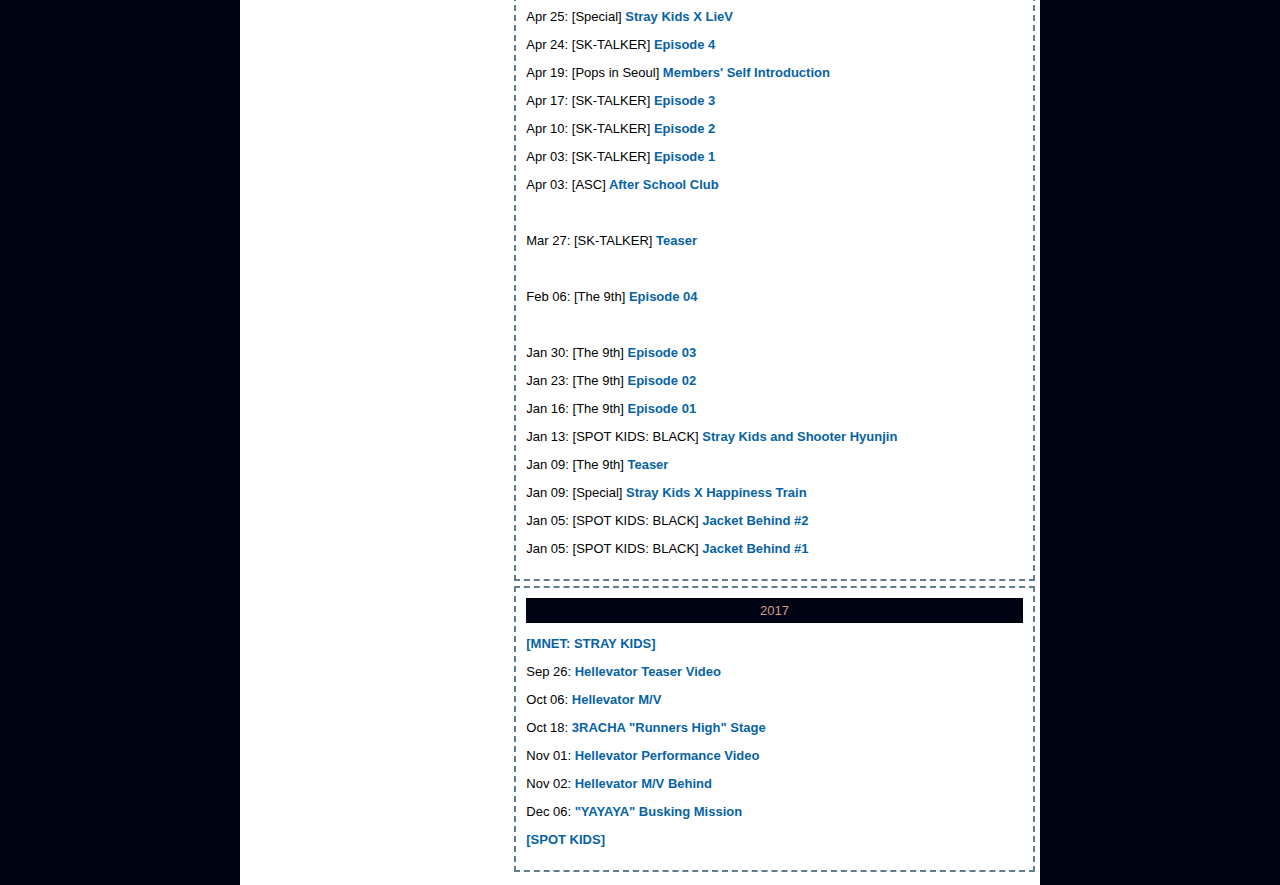
==== commit 01f85e65: "Add files via upload" ====
--- a/index.html
+++ b/index.html
@@ -68,7 +68,7 @@
 <!-- HOME LINKS SECTION HERE -->
 	<div class="col span_2_of_3">
 	  <div id="allLinks">
-	  <div id="small">Last update: Nov 12, 2018 at 4PM KST</div>
+	  <div id="small">Last update: Nov 13, 2018 at 1PM KST</div>
 
 <!-- UPCOMING 	  	
 	<p> DATE <span id="tag"><a href="vlives.html">[V LIVE]</a></span> <a href="VLink" target="_blank"> TITLE </a> <span id="nosubs">[no subs]</span> </p>
@@ -85,11 +85,14 @@
 	
 	<p> DATE <span id="tag"><a href="TAGLINK">[TAG]</a></span> <a href="LINK" target="_blank"> TITLE </a> <span id="nosubs">[no subs]</span> </p>
 -->	
-		<p> Nov 11: <span id="tag"><a href="vlives.html">[V LIVE]</a></span> <a href="https://www.vlive.tv/video/98488" target="_blank"> [Sunday Kids] Pepero Day  </a> <span id="nosubs">[no subs]</span> </p>
-		
-		<p> Nov 10: <span id="tag"><a href="shows.html#TWO-KIDS-ROOM">[TWO KIDS ROOM Vol.2]</a></span> EP06 Woojin x Seungmin <a href="https://www.vlive.tv/video/98496" target="_blank"> V LIVE</a> <span id="nosubs">[no subs]</span> | <a href="https://youtu.be/qedyQpmY2i0" target="_blank"> YouTube </a> <span id="nosubs">[no subs]</span> </p>
-		
-		<p> Nov 10: <span id="tag"><a href="shows.html#TWO-KIDS-ROOM">[TWO KIDS ROOM Vol.2]</a></span> EP05 Bang Chan x Hyunjin <a href="https://www.vlive.tv/video/98410" target="_blank"> V LIVE</a> <span id="nosubs">[no subs]</span> | <a href="https://youtu.be/B8McJhaEGLM" target="_blank"> YouTube </a> <span id="nosubs">[no subs]</span> </p>
+	<p> Nov 12: <span id="tag"><a href="straykids.html#I-am-YOU">[I am YOU]</a></span> <a href="https://youtu.be/5Ze2KYSfAGE" target="_blank"> "Get Cool" Teaser Video </a> </p>
+	<p> Nov 12: <span id="tag"><a href="straykids.html#I-am-YOU">[I am YOU]</a></span> <a href="https://www.vlive.tv/video/98643" target="_blank"> UNVEIL [Op. 03 : I am YOU] Highlight Clip #2 "편(My Side)" </a> </p>
+	<p> Nov 12: <span id="tag"><a href="shows.html#More">[IDOL RADIO]</a></span> <a href="https://www.vlive.tv/video/98075" target="_blank"> with Seungmin as guest </a> </p>
+	<p> Nov 11: <span id="tag"><a href="vlives.html">[V LIVE]</a></span> <a href="https://www.vlive.tv/video/98488" target="_blank"> [Sunday Kids] Pepero Day  </a> </p>
+		
+		<p> Nov 10: <span id="tag"><a href="shows.html#TWO-KIDS-ROOM">[TWO KIDS ROOM Vol.2]</a></span> EP06 Woojin x Seungmin <a href="https://www.vlive.tv/video/98496" target="_blank"> V LIVE</a> | <a href="https://youtu.be/qedyQpmY2i0" target="_blank"> YouTube </a> <span id="nosubs">[no subs]</span> </p>
+		
+		<p> Nov 10: <span id="tag"><a href="shows.html#TWO-KIDS-ROOM">[TWO KIDS ROOM Vol.2]</a></span> EP05 Bang Chan x Hyunjin <a href="https://www.vlive.tv/video/98410" target="_blank"> V LIVE</a> | <a href="https://youtu.be/B8McJhaEGLM" target="_blank"> YouTube </a> <span id="nosubs">[no subs]</span> </p>
 		
 		<p> Nov 09: <span id="tag"><a href="shows.html#More">[IDOL RADIO]</a></span> <a href="https://www.vlive.tv/video/96773" target="_blank"> with Hyunjin as guest</a> </p>
 		
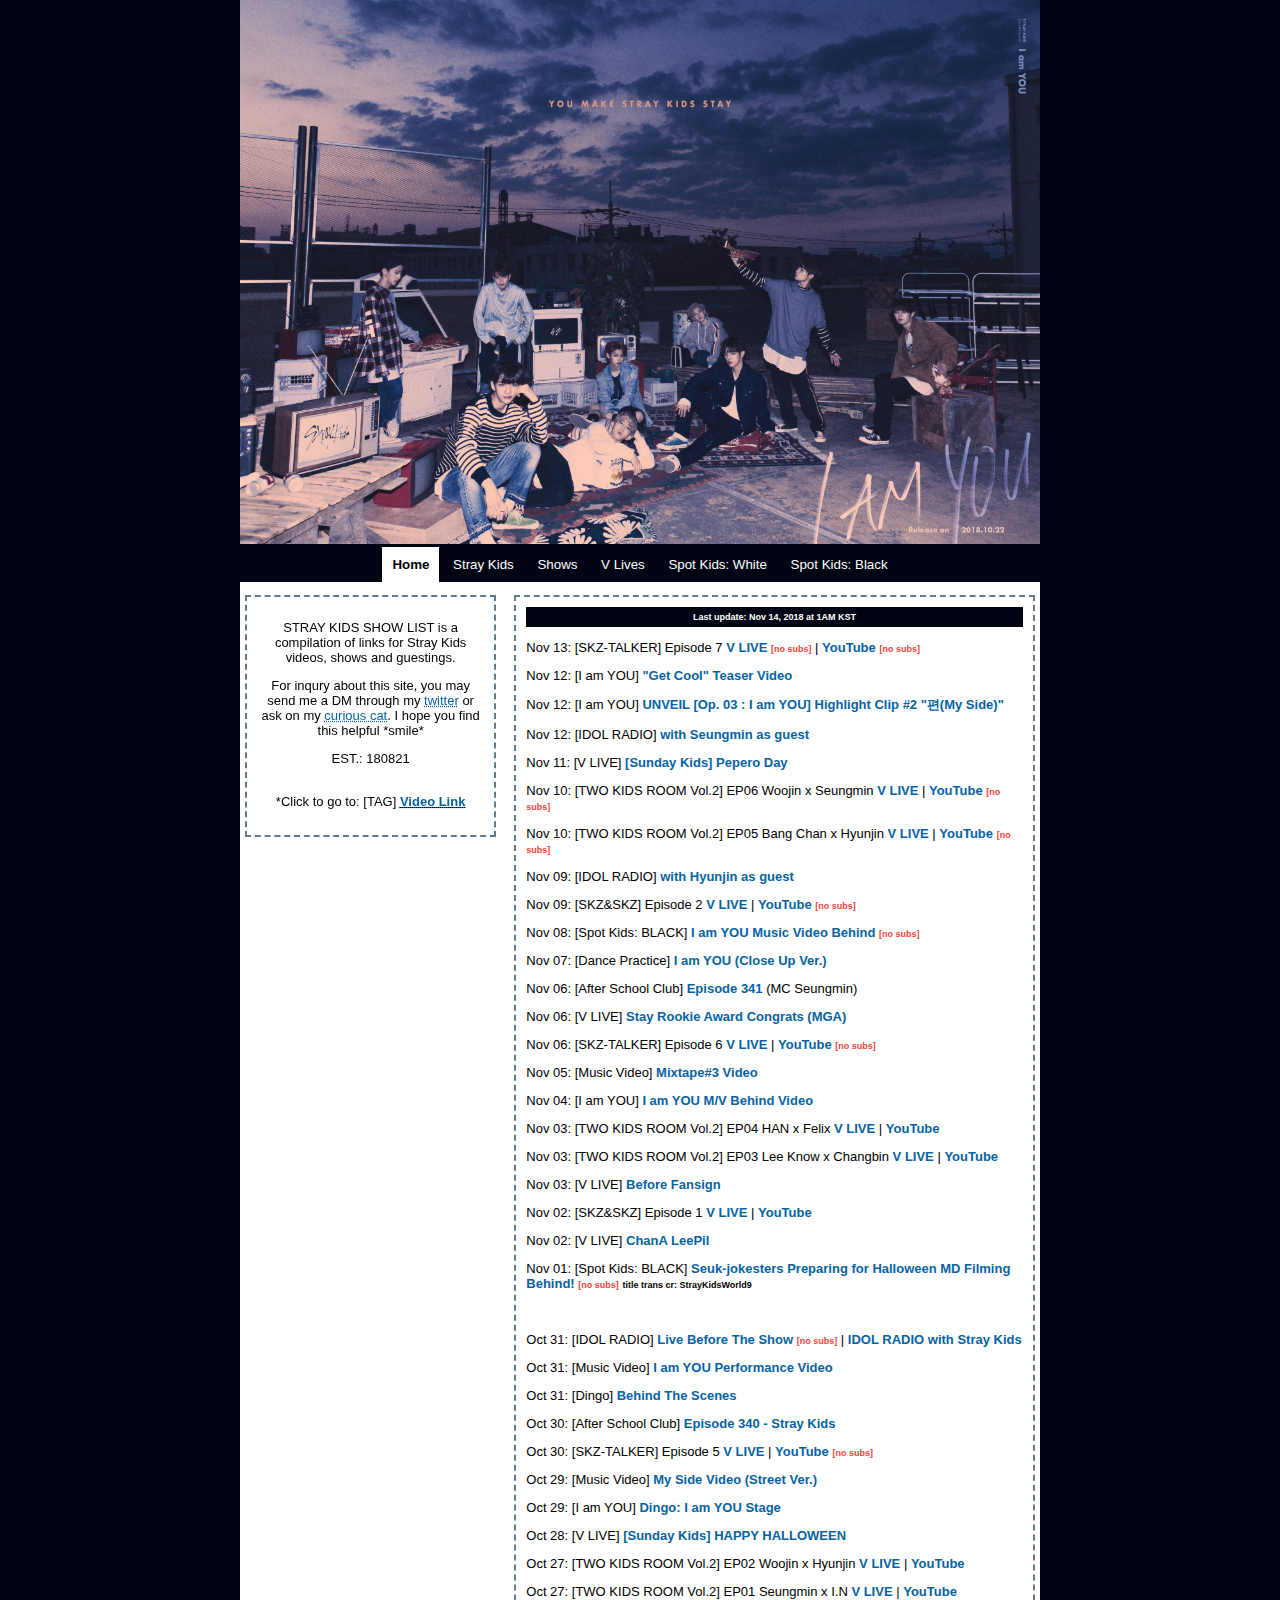
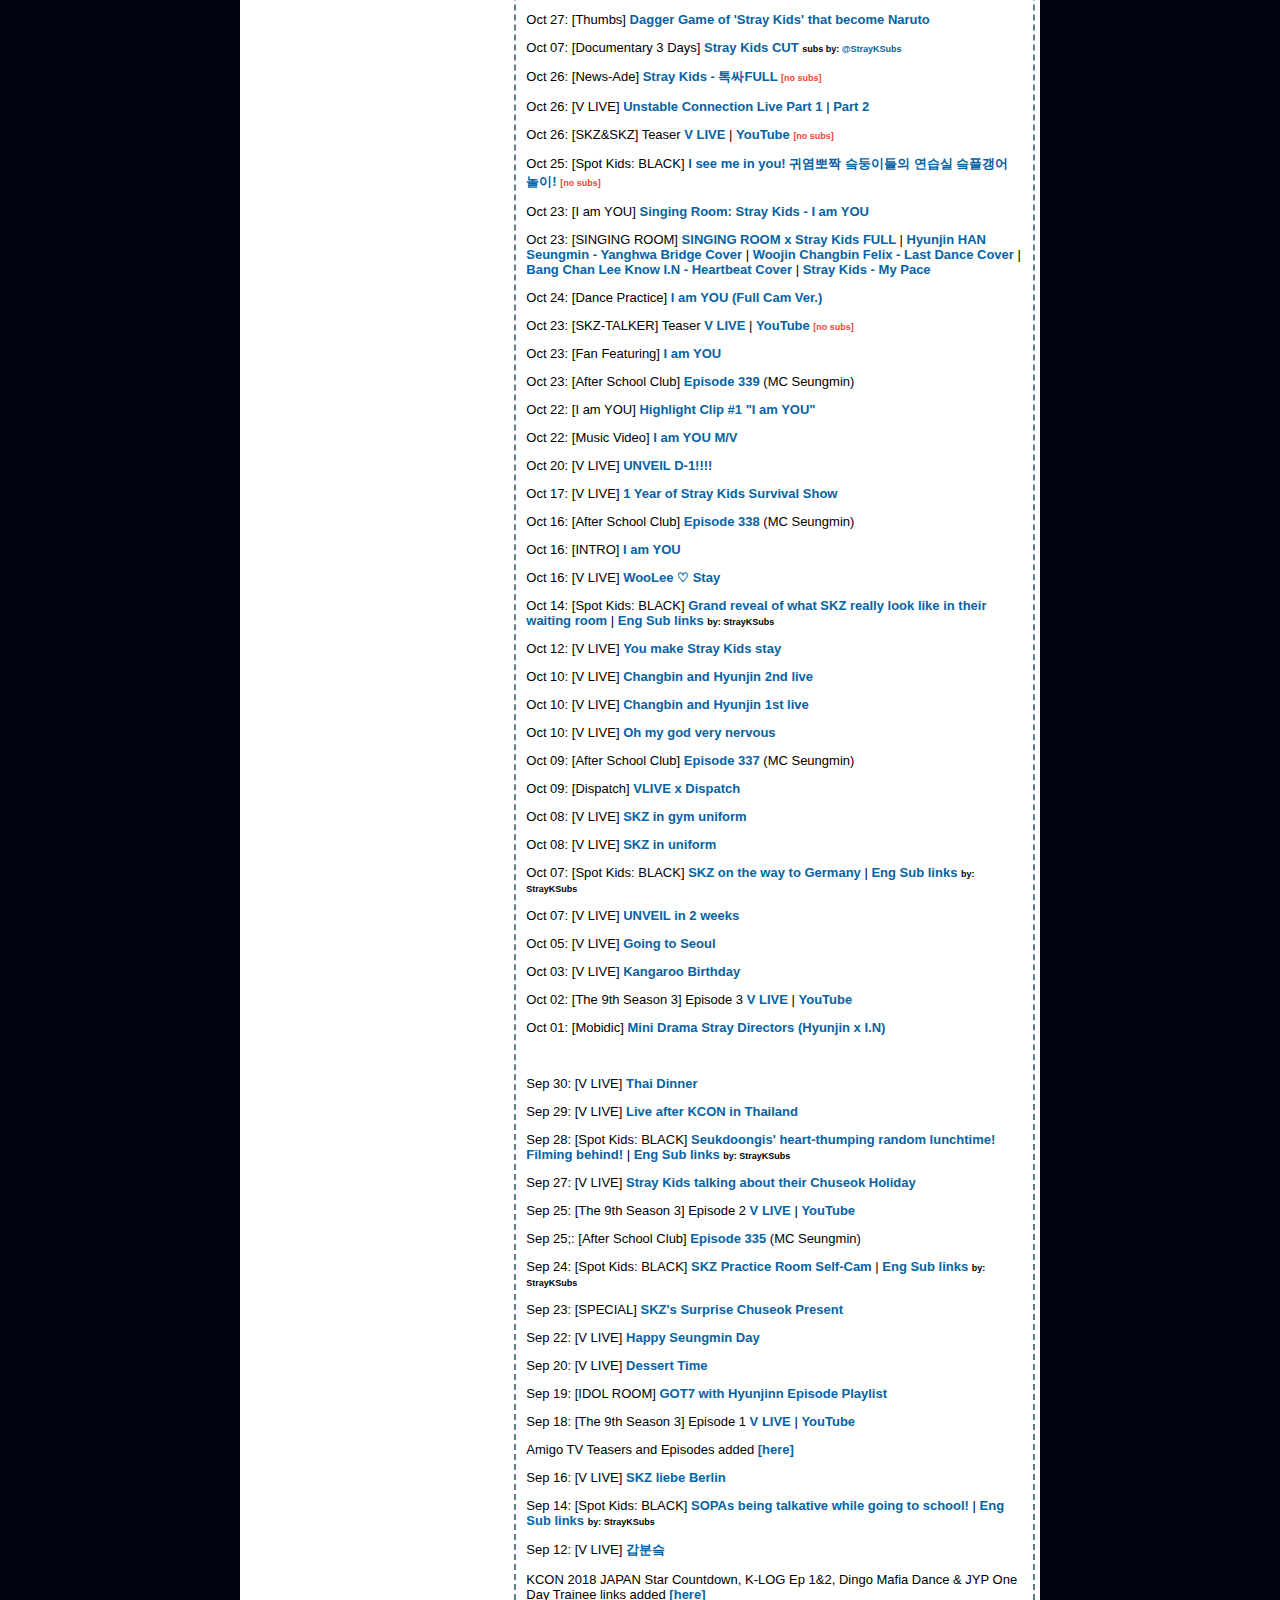
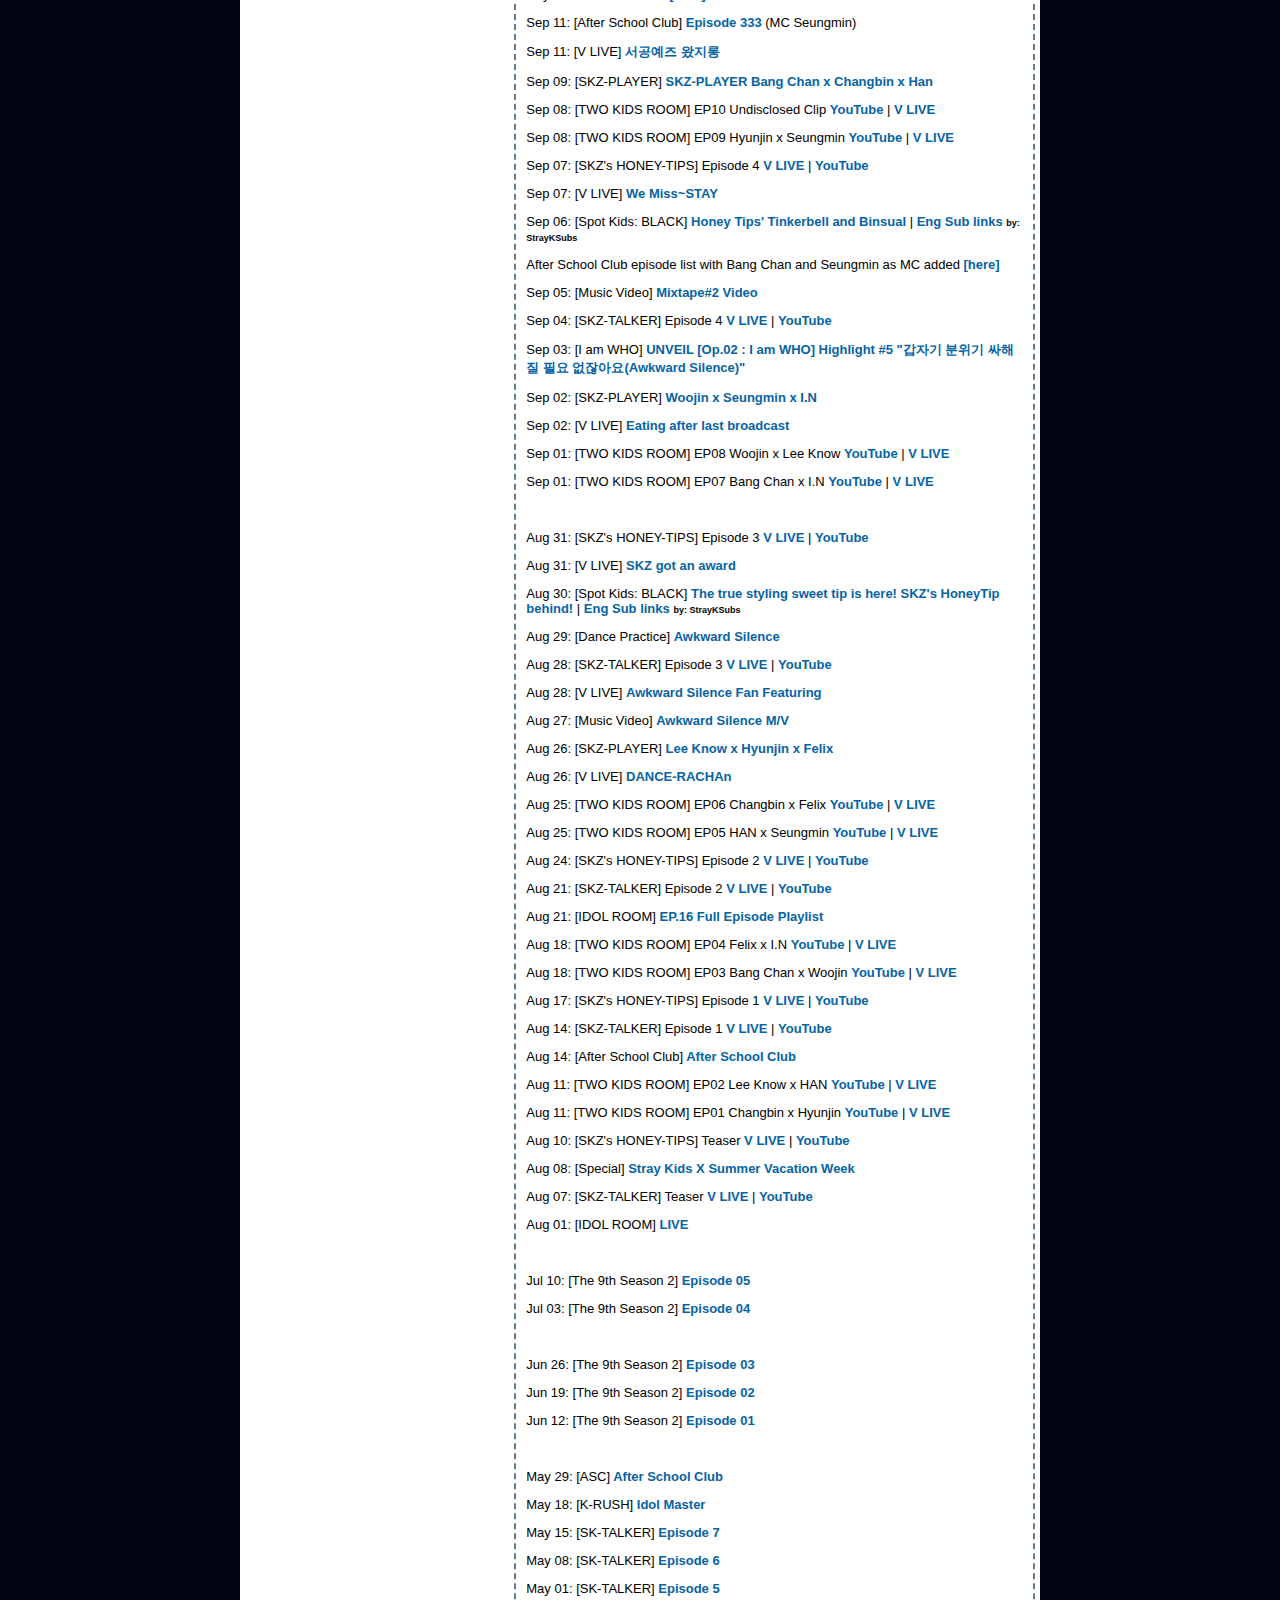
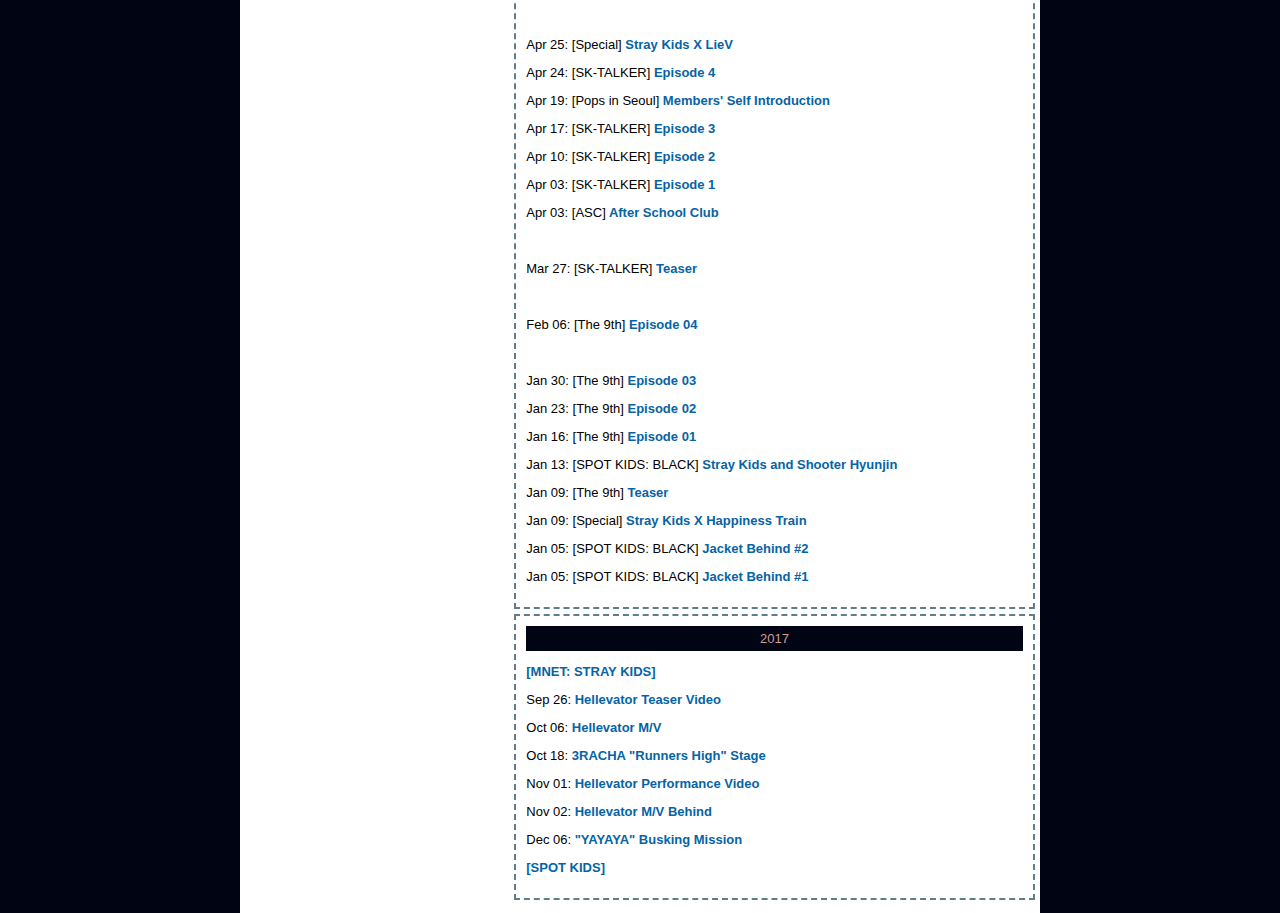
==== commit 2df36038: "Add files via upload" ====
--- a/index.html
+++ b/index.html
@@ -68,7 +68,7 @@
 <!-- HOME LINKS SECTION HERE -->
 	<div class="col span_2_of_3">
 	  <div id="allLinks">
-	  <div id="small">Last update: Nov 13, 2018 at 1PM KST</div>
+	  <div id="small">Last update: Nov 14, 2018 at 1AM KST</div>
 
 <!-- UPCOMING 	  	
 	<p> DATE <span id="tag"><a href="vlives.html">[V LIVE]</a></span> <a href="VLink" target="_blank"> TITLE </a> <span id="nosubs">[no subs]</span> </p>
@@ -85,6 +85,8 @@
 	
 	<p> DATE <span id="tag"><a href="TAGLINK">[TAG]</a></span> <a href="LINK" target="_blank"> TITLE </a> <span id="nosubs">[no subs]</span> </p>
 -->	
+		<p> Nov 13: <span id="tag"><a href="shows.html#SK-TALKER">[SKZ-TALKER]</a></span> Episode 7 <a href="https://www.vlive.tv/video/98840" target="_blank"> V LIVE</a> <span id="nosubs">[no subs]</span> | <a href="https://youtu.be/-I3qCp_fFJ4" target="_blank"> YouTube </a> <span id="nosubs">[no subs]</span> </p>
+	
 	<p> Nov 12: <span id="tag"><a href="straykids.html#I-am-YOU">[I am YOU]</a></span> <a href="https://youtu.be/5Ze2KYSfAGE" target="_blank"> "Get Cool" Teaser Video </a> </p>
 	<p> Nov 12: <span id="tag"><a href="straykids.html#I-am-YOU">[I am YOU]</a></span> <a href="https://www.vlive.tv/video/98643" target="_blank"> UNVEIL [Op. 03 : I am YOU] Highlight Clip #2 "편(My Side)" </a> </p>
 	<p> Nov 12: <span id="tag"><a href="shows.html#More">[IDOL RADIO]</a></span> <a href="https://www.vlive.tv/video/98075" target="_blank"> with Seungmin as guest </a> </p>
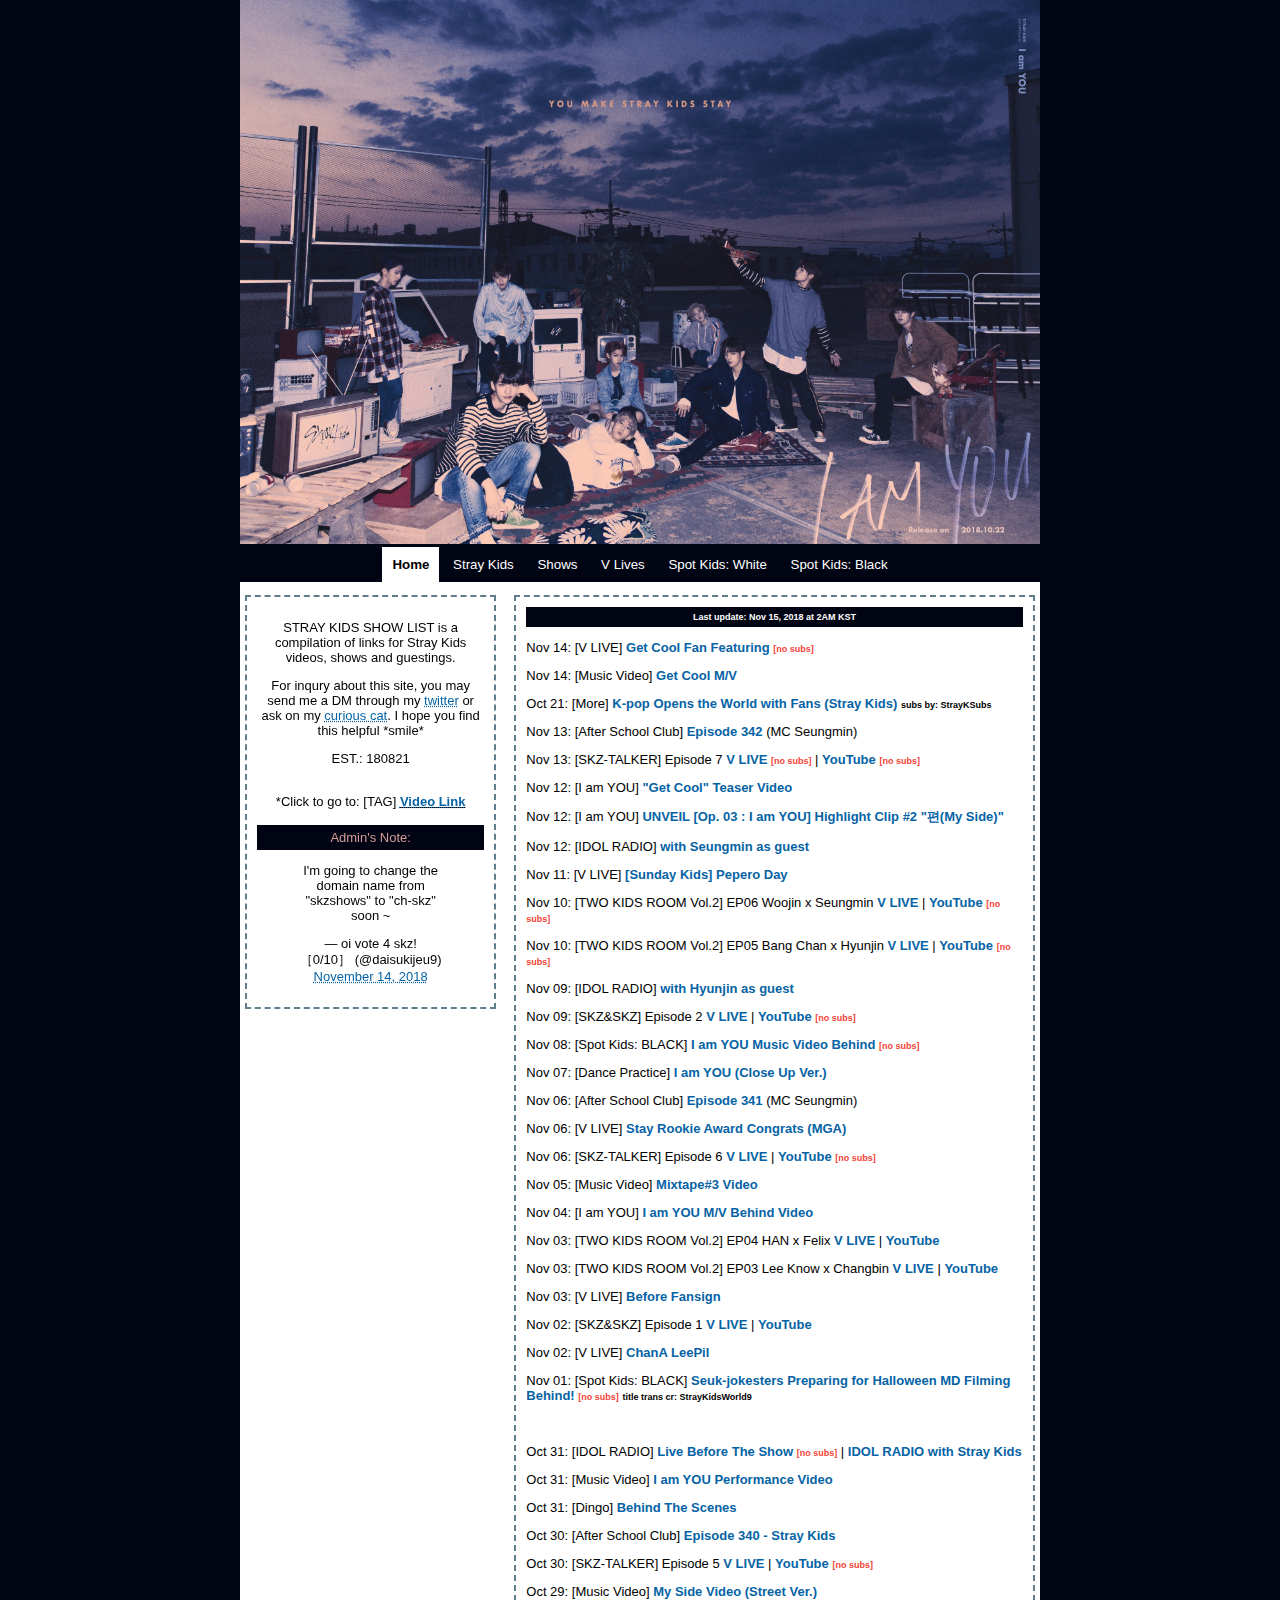
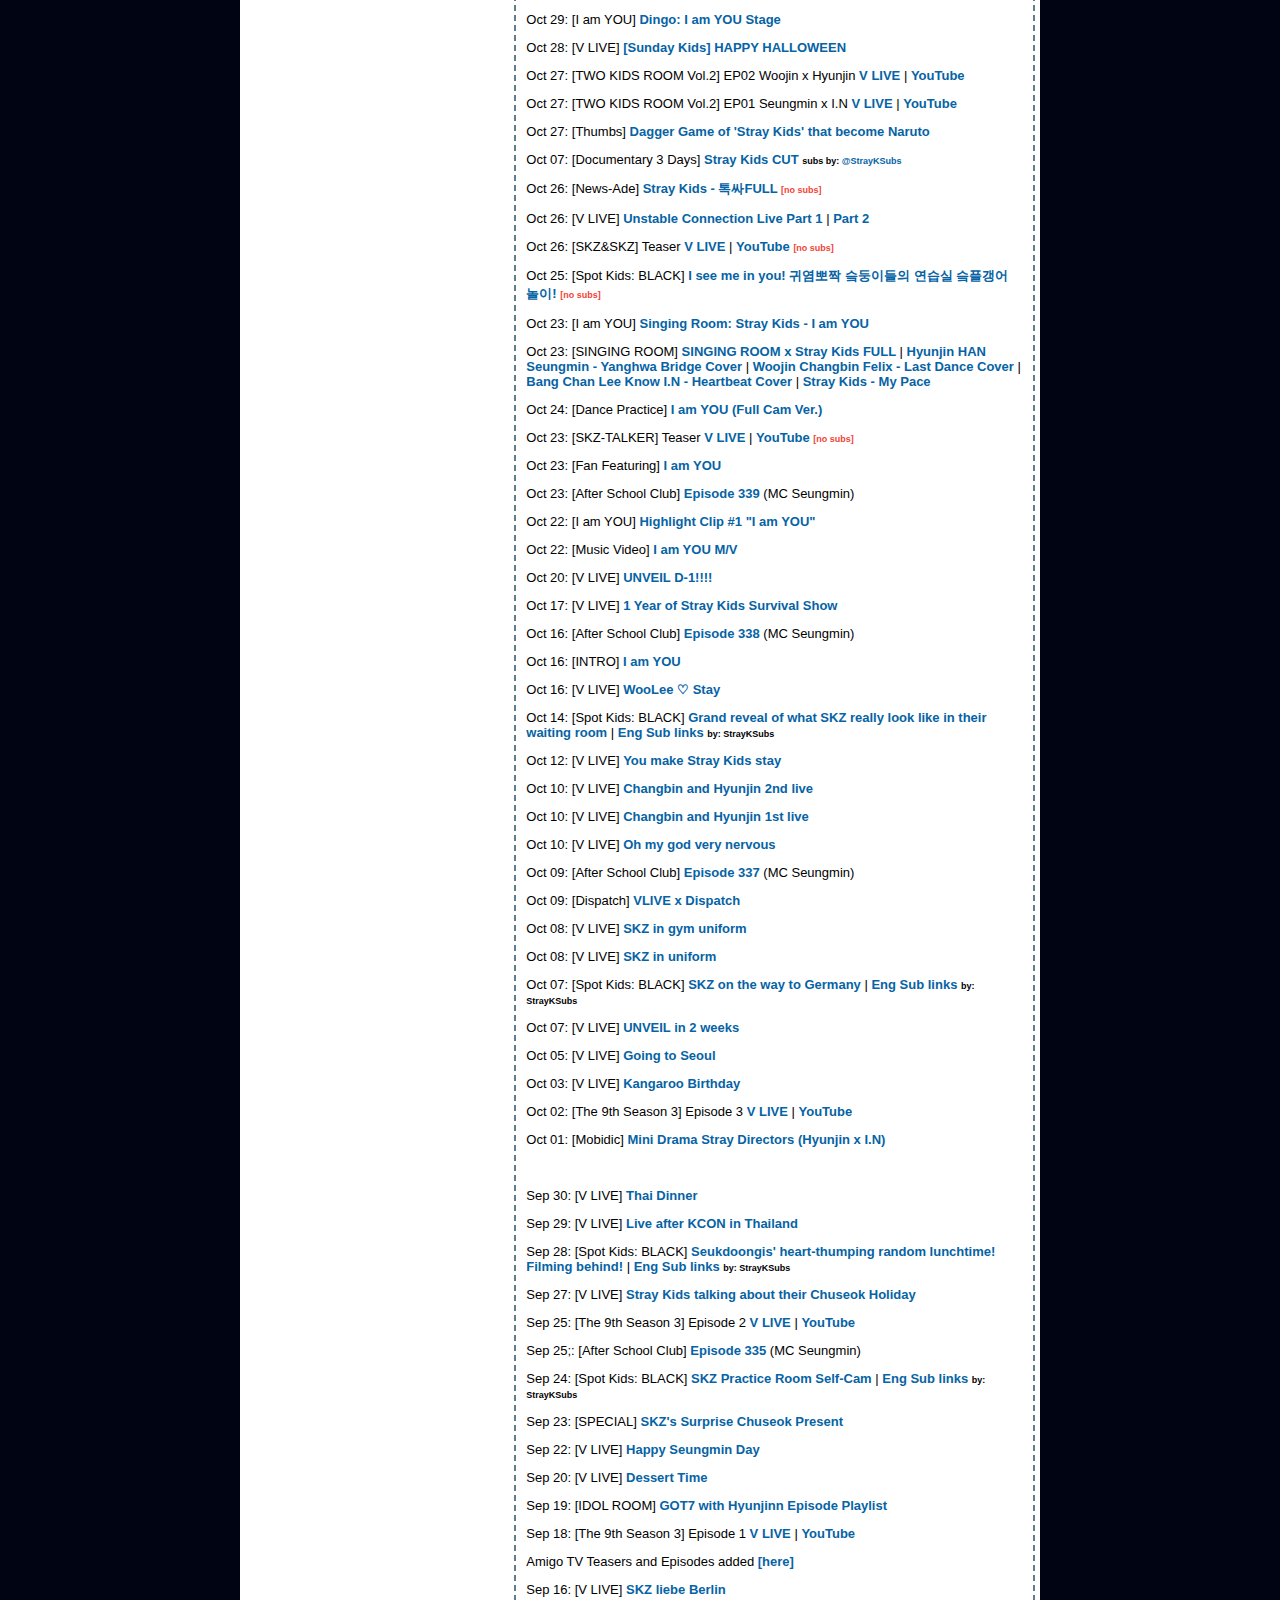
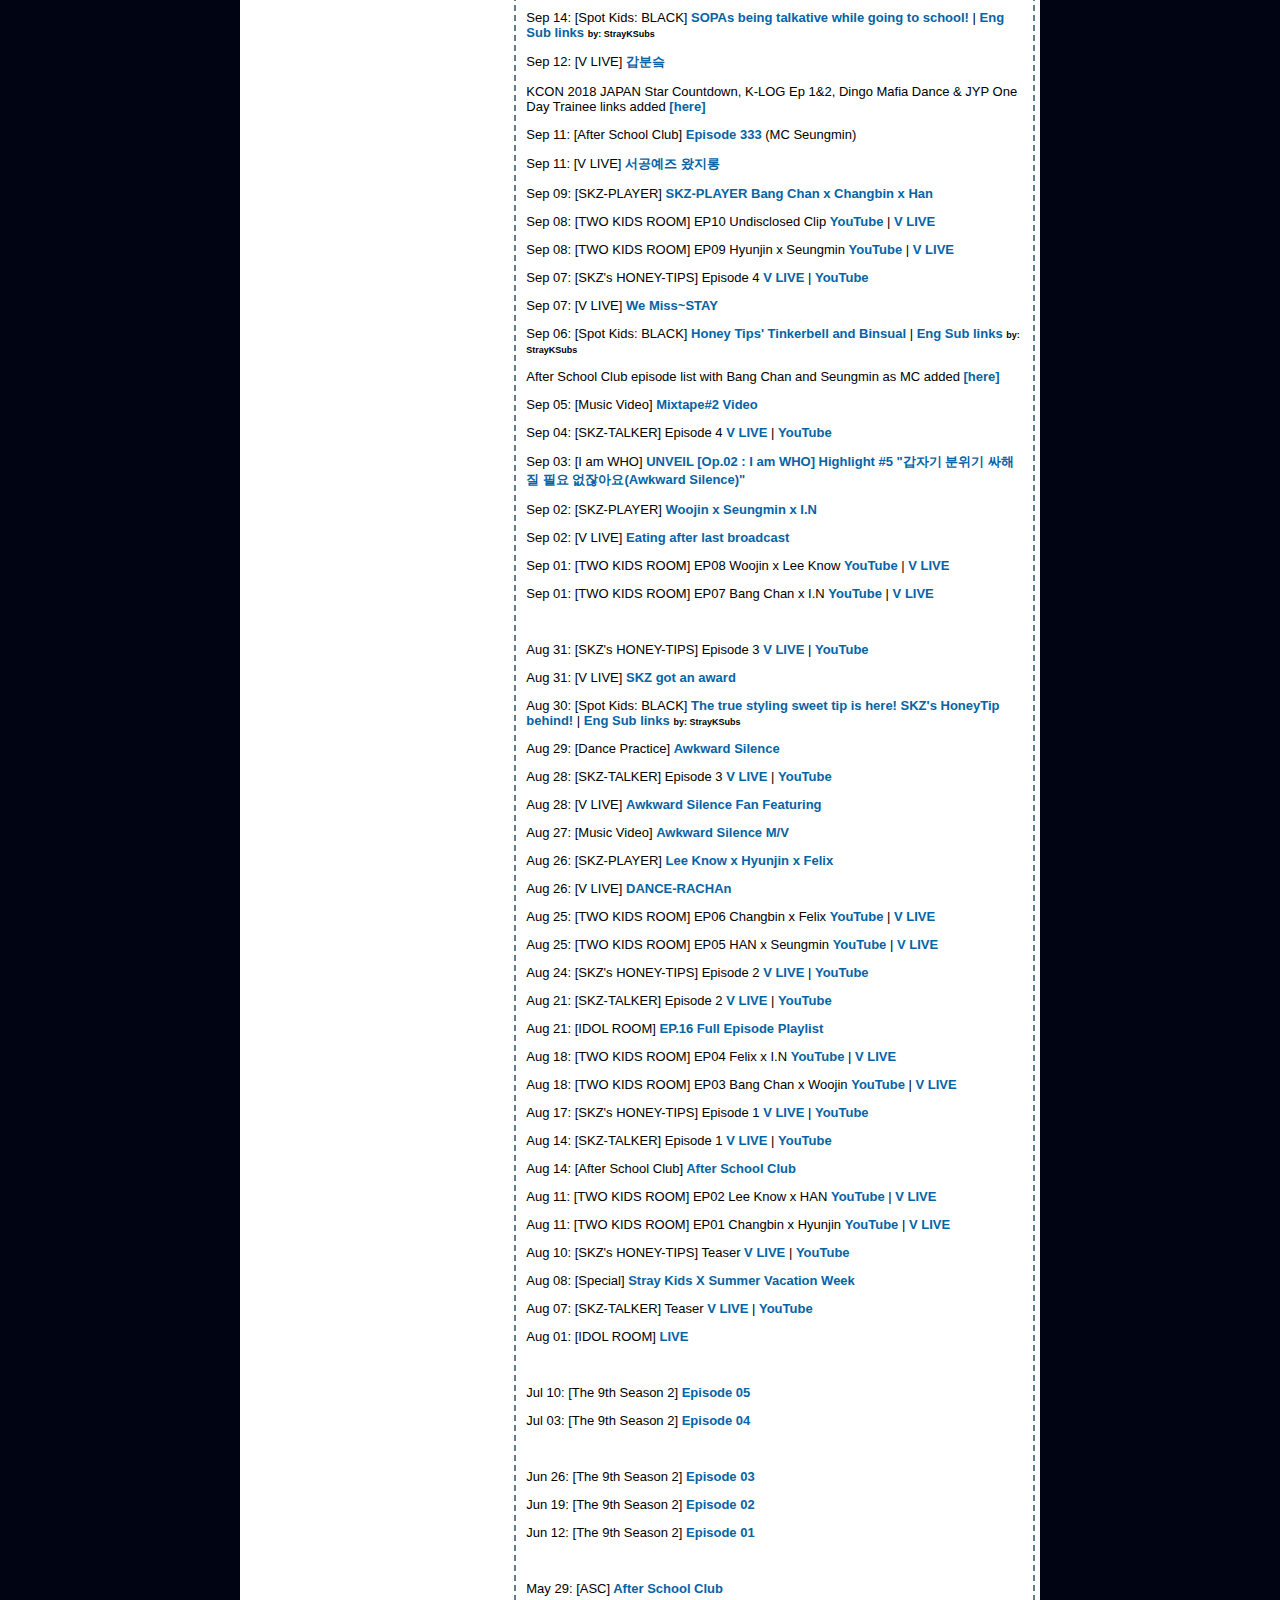
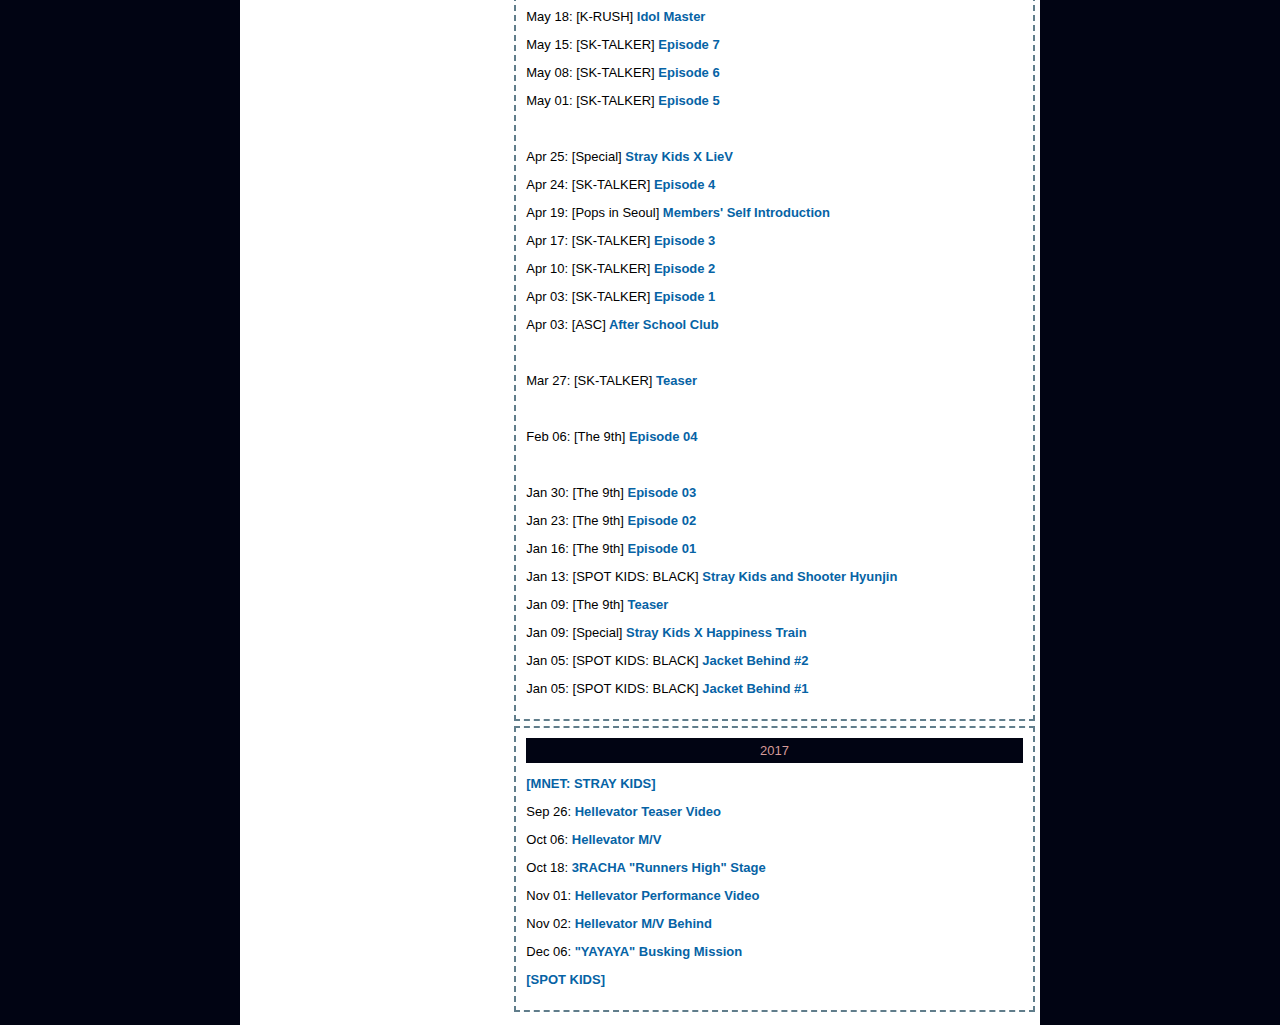
==== commit 6e046321: "Add files via upload" ====
--- a/index.html
+++ b/index.html
@@ -60,15 +60,21 @@
 		  <br>*Click to go to:
 		  <span id="tag">[TAG]</span> <span style="font-weight:bold; text-decoration:underline;"><a>Video Link</a></span>
 		  
+		  
 		   <div align="center" style="visibility:hidden"><img src='https://www.counter12.com/img-dwCa9460A2a9DzWx-57.gif' border='0' alt='contador de visitas'><script type='text/javascript' src='https://www.counter12.com/ad.js?id=dwCa9460A2a9DzWx'></script></div>
+		   
+		   <div class="secTitle">Admin's Note:</div>
+		  <blockquote class="twitter-tweet" data-conversation="none" data-lang="en"><p lang="en" dir="ltr">I&#39;m going to change the domain name from &quot;skzshows&quot; to &quot;ch-skz&quot; soon ~</p>&mdash; oi vote 4 skz! ［0/10］ (@daisukijeu9) <a href="https://twitter.com/daisukijeu9/status/1062735055586349061?ref_src=twsrc%5Etfw">November 14, 2018</a></blockquote>
+<script async src="https://platform.twitter.com/widgets.js" charset="utf-8"></script>
 	  </div>
+	  
 <!-- END OF ABOUT -->
 	</div>
 
 <!-- HOME LINKS SECTION HERE -->
 	<div class="col span_2_of_3">
 	  <div id="allLinks">
-	  <div id="small">Last update: Nov 14, 2018 at 1AM KST</div>
+	  <div id="small">Last update: Nov 15, 2018 at 2AM KST</div>
 
 <!-- UPCOMING 	  	
 	<p> DATE <span id="tag"><a href="vlives.html">[V LIVE]</a></span> <a href="VLink" target="_blank"> TITLE </a> <span id="nosubs">[no subs]</span> </p>
@@ -85,6 +91,12 @@
 	
 	<p> DATE <span id="tag"><a href="TAGLINK">[TAG]</a></span> <a href="LINK" target="_blank"> TITLE </a> <span id="nosubs">[no subs]</span> </p>
 -->	
+		<p> Nov 14: <span id="tag"><a href="vlives.html">[V LIVE]</a></span> <a href="https://www.vlive.tv/video/99074" target="_blank"> Get Cool Fan Featuring </a> <span id="nosubs">[no subs]</span> </p>
+		
+	<p> Nov 14: <span id="tag"><a href="straykids.html#MVs">[Music Video]</a></span> <a href="https://youtu.be/BcXwZEbOvpo" target="_blank"> Get Cool M/V </a> </p>
+	<p> Oct 21: <span id="tag"><a href="shows.html#More">[More]</a></span> <a href="https://youtu.be/9R8V3IVosUc" target="_blank"> K-pop Opens the World with Fans (Stray Kids) </a> <span id="subs">subs by: StrayKSubs</span> </p>
+	<p> Nov 13: <span id="tag"><a href="shows.html#ASC">[After School Club]</a></span> <a href="https://youtu.be/OETt3RNLgeM" target="_blank"> Episode 342 </a> (MC Seungmin) </p>
+	
 		<p> Nov 13: <span id="tag"><a href="shows.html#SK-TALKER">[SKZ-TALKER]</a></span> Episode 7 <a href="https://www.vlive.tv/video/98840" target="_blank"> V LIVE</a> <span id="nosubs">[no subs]</span> | <a href="https://youtu.be/-I3qCp_fFJ4" target="_blank"> YouTube </a> <span id="nosubs">[no subs]</span> </p>
 	
 	<p> Nov 12: <span id="tag"><a href="straykids.html#I-am-YOU">[I am YOU]</a></span> <a href="https://youtu.be/5Ze2KYSfAGE" target="_blank"> "Get Cool" Teaser Video </a> </p>
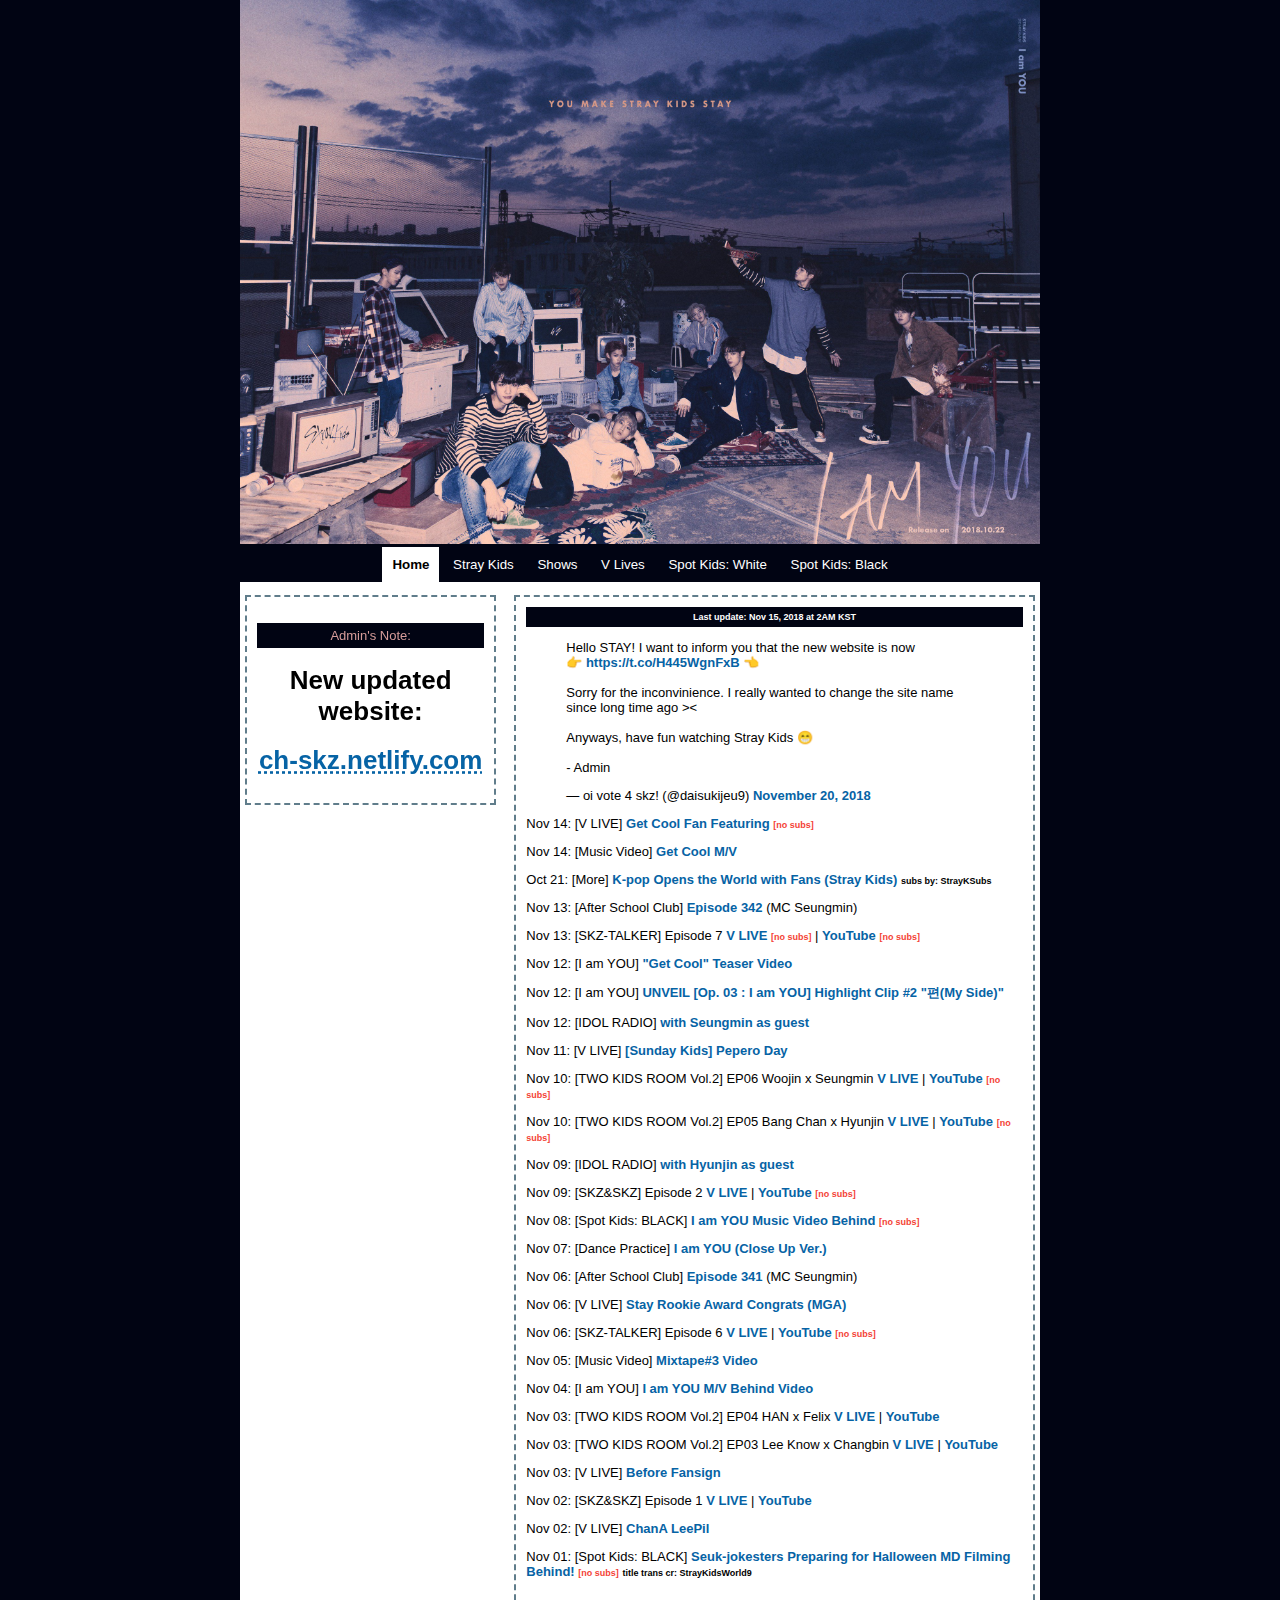
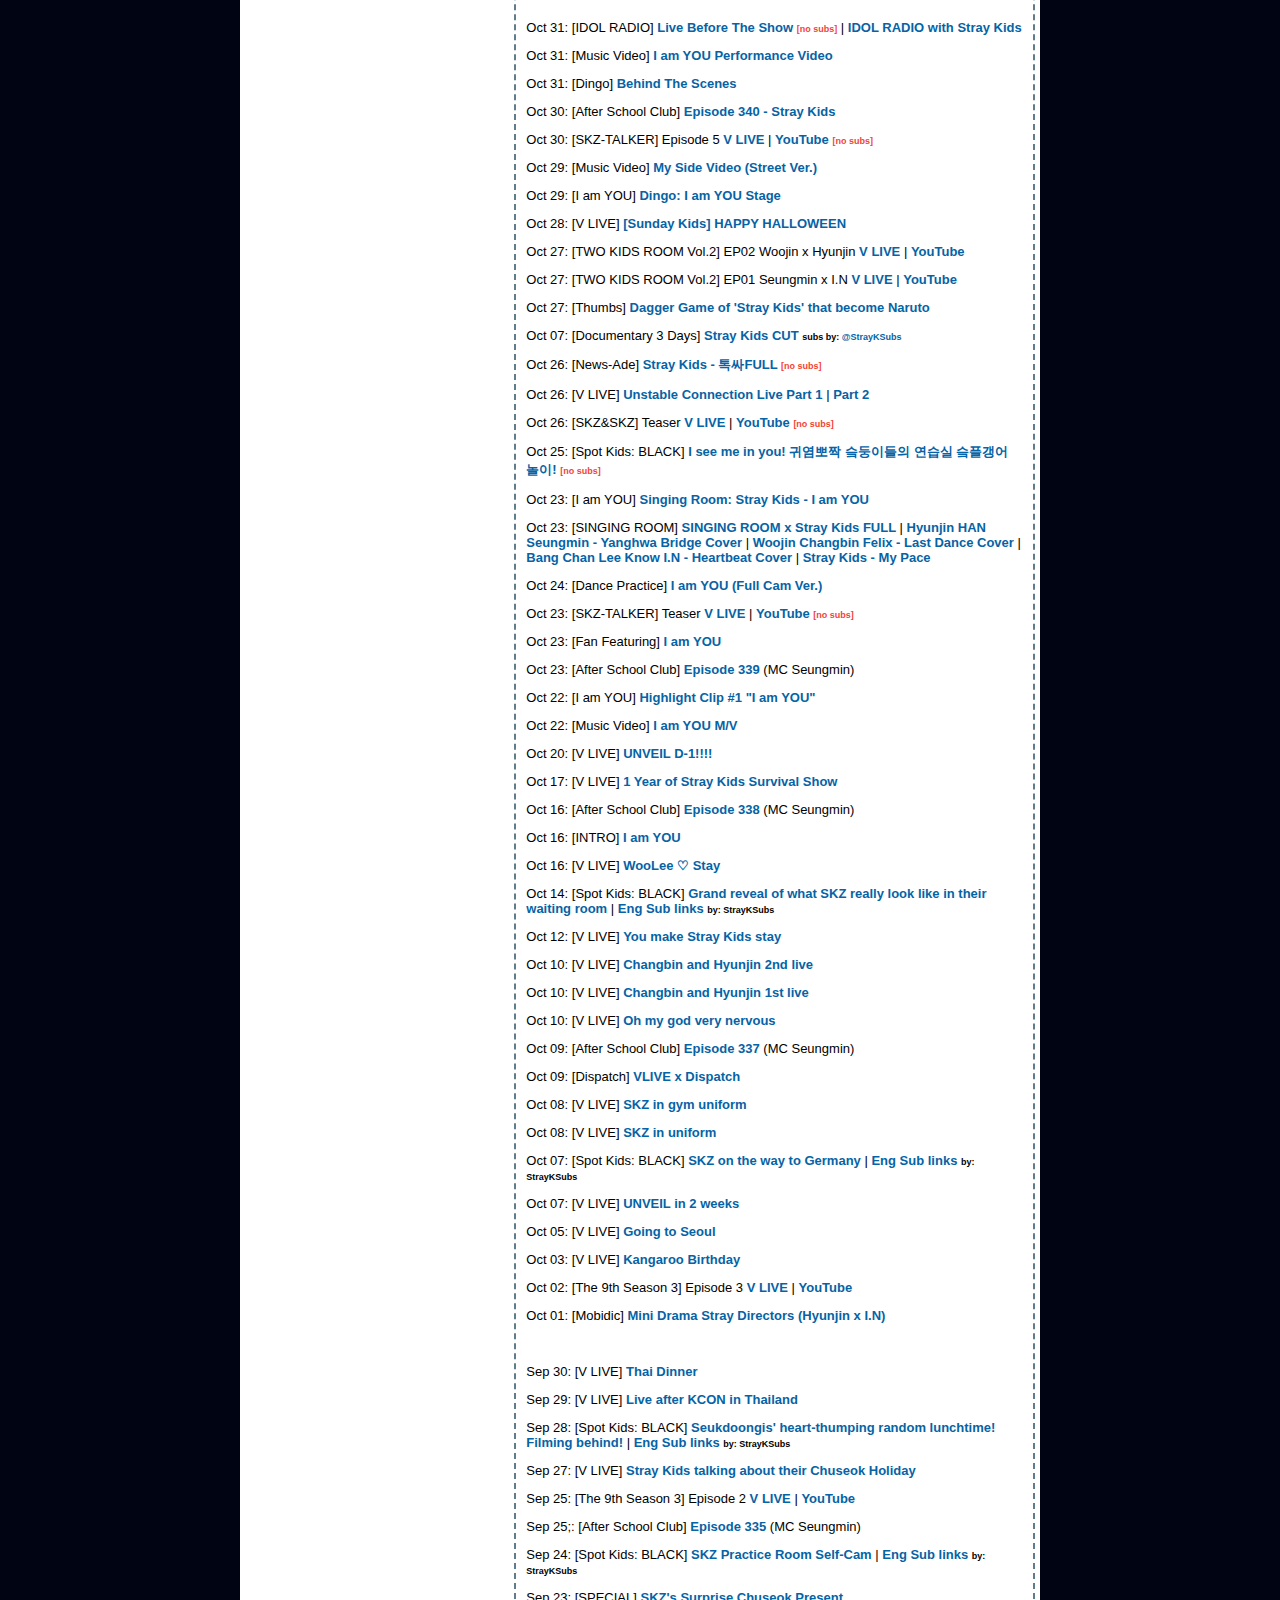
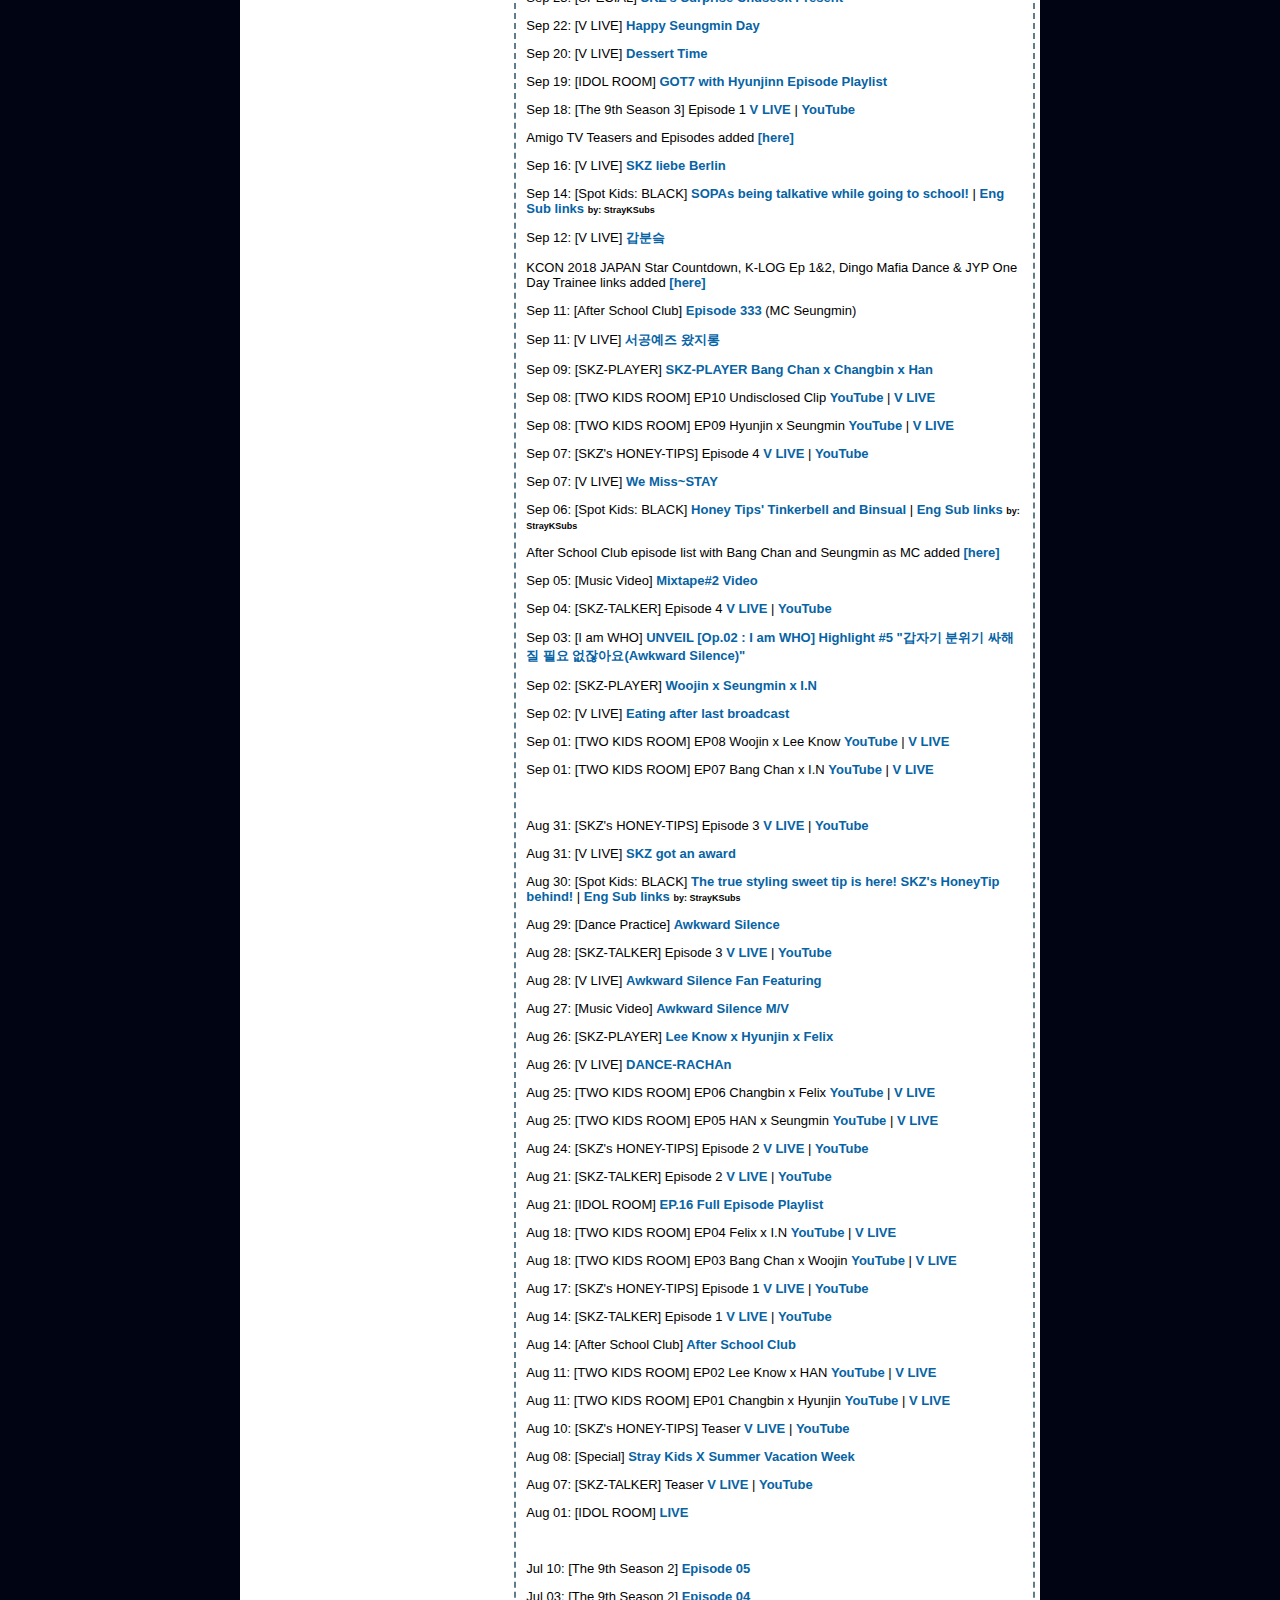
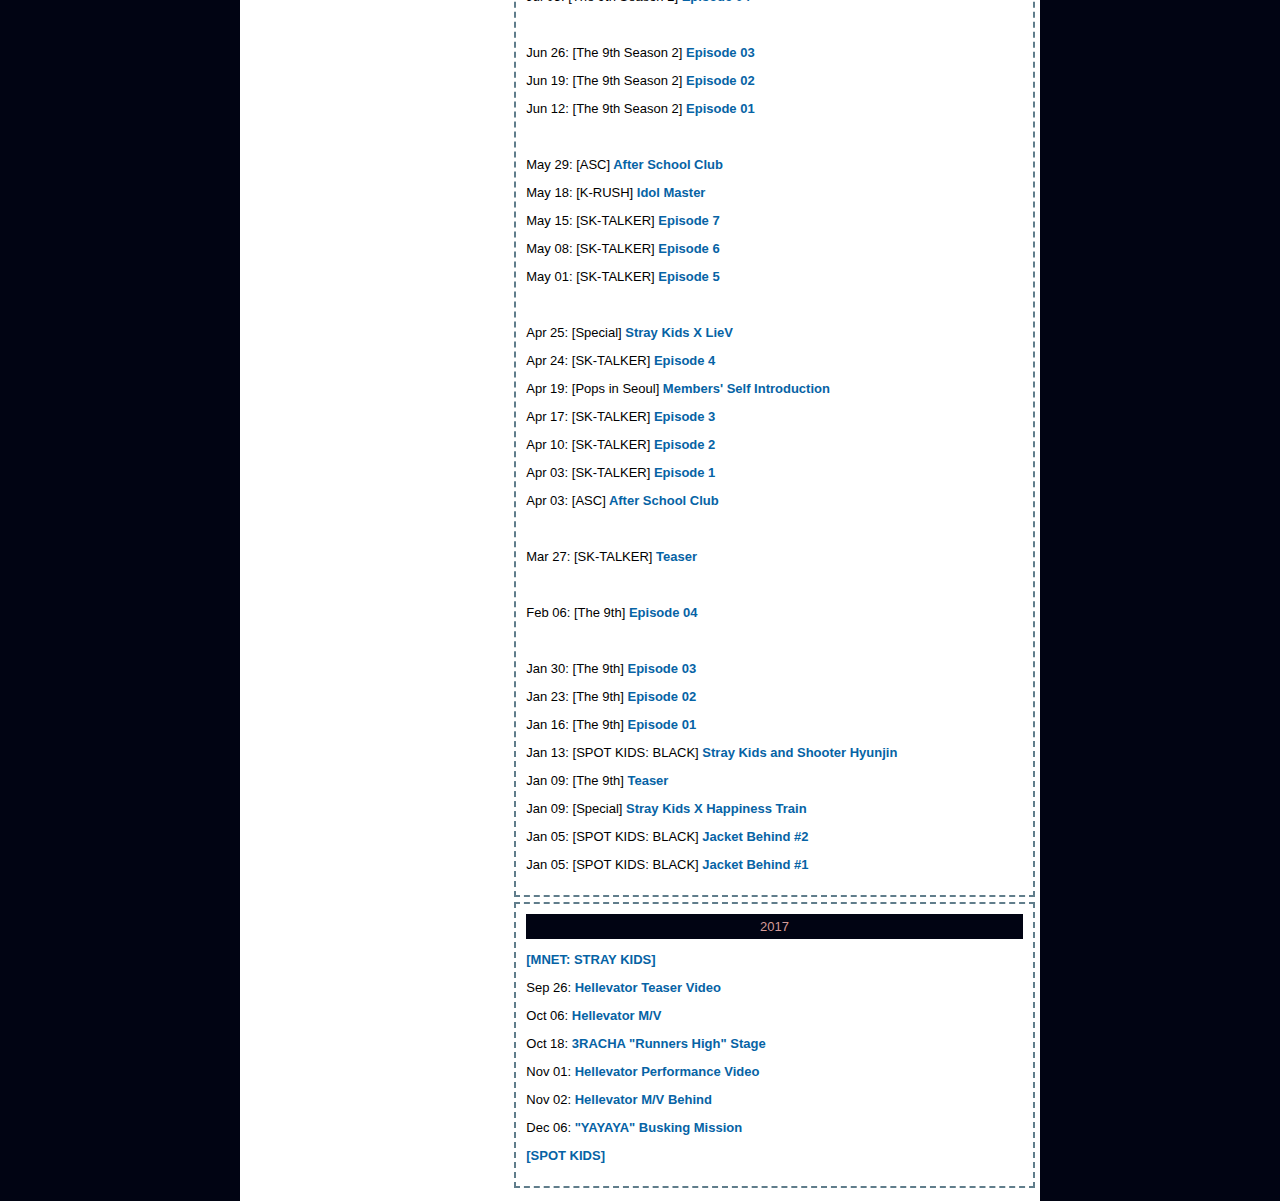
==== commit fdb52e03: "Add files via upload" ====
--- a/index.html
+++ b/index.html
@@ -47,25 +47,13 @@
 <!-- ABOUT SECTION HERE -->	
 	<div class="sticky col span_1_of_3">
 	  <div id="about">
-		  <p>STRAY KIDS SHOW LIST is a compilation of links for Stray Kids videos, shows and guestings.</p>
-		  
-		  <p>For inqury about this site, you may send me a DM through my 
-		  <a href="https://www.twitter.com/daisukijeu9" target="_blank">twitter</a> 
-		  or ask on my 
-		  <a href="https://curiouscat.me/iamnotANON" target="_blank">curious cat</a>. 
-		  I hope you find this helpful *smile*</p>		
-		  
-		  <p>EST.: 180821</p>
-		  
-		  <br>*Click to go to:
-		  <span id="tag">[TAG]</span> <span style="font-weight:bold; text-decoration:underline;"><a>Video Link</a></span>
-		  
 		  
 		   <div align="center" style="visibility:hidden"><img src='https://www.counter12.com/img-dwCa9460A2a9DzWx-57.gif' border='0' alt='contador de visitas'><script type='text/javascript' src='https://www.counter12.com/ad.js?id=dwCa9460A2a9DzWx'></script></div>
 		   
 		   <div class="secTitle">Admin's Note:</div>
-		  <blockquote class="twitter-tweet" data-conversation="none" data-lang="en"><p lang="en" dir="ltr">I&#39;m going to change the domain name from &quot;skzshows&quot; to &quot;ch-skz&quot; soon ~</p>&mdash; oi vote 4 skz! ［0/10］ (@daisukijeu9) <a href="https://twitter.com/daisukijeu9/status/1062735055586349061?ref_src=twsrc%5Etfw">November 14, 2018</a></blockquote>
-<script async src="https://platform.twitter.com/widgets.js" charset="utf-8"></script>
+		  <h1>New updated website:</h1>
+		  <h1><a href="https://ch-skz.netlify.com/">ch-skz.netlify.com</a></h1>
+		  
 	  </div>
 	  
 <!-- END OF ABOUT -->
@@ -76,21 +64,10 @@
 	  <div id="allLinks">
 	  <div id="small">Last update: Nov 15, 2018 at 2AM KST</div>
 
-<!-- UPCOMING 	  	
-	<p> DATE <span id="tag"><a href="vlives.html">[V LIVE]</a></span> <a href="VLink" target="_blank"> TITLE </a> <span id="nosubs">[no subs]</span> </p>
-	
-	<p> DATE <span id="tag"><a href="shows.html#ASC">[After School Club]</a></span> <a href="LINK" target="_blank"> Episode --- </a> (MC Seungmin) </p>
-	
-	<p> DATE <span id="tag"><a href="skblack.html#2018">[Spot Kids: BLACK]</a></span> <a href="LINK" target="_blank"> TITLE </a> <span id="nosubs">[no subs]</span> <span id="subs">title trans cr: _____ </span> </p>
-	
-	<p> DATE <span id="tag"><a href="shows.html#SK-TALKER">[SKZ-TALKER]</a></span> TITLE <a href="VLink" target="_blank"> V LIVE</a> <span id="nosubs">[no subs]</span> | <a href="YTLink" target="_blank"> YouTube </a> <span id="nosubs">[no subs]</span> </p>
-	
-	<p> DATE <span id="tag"><a href="shows.html#TWO-KIDS-ROOM">[TWO KIDS ROOM Vol.2]</a></span> TITLE <a href="VLink" target="_blank"> V LIVE</a> <span id="nosubs">[no subs]</span> | <a href="YTLink" target="_blank"> YouTube </a> <span id="nosubs">[no subs]</span> </p>
-	
-	<p> DATE <span id="tag"><a href="shows.html#SKZ&SKZ">[SKZ&SKZ]</a></span> TITLE <a href="VLink" target="_blank"> V LIVE</a> <span id="nosubs">[no subs]</span> | <a href="YTLink" target="_blank"> YouTube </a> <span id="nosubs">[no subs]</span> </p>
-	
-	<p> DATE <span id="tag"><a href="TAGLINK">[TAG]</a></span> <a href="LINK" target="_blank"> TITLE </a> <span id="nosubs">[no subs]</span> </p>
--->	
+<blockquote class="twitter-tweet" data-conversation="none" data-lang="en"><p lang="en" dir="ltr">Hello STAY! I want to inform you that the new website is now <br>👉 <a href="https://t.co/H445WgnFxB">https://t.co/H445WgnFxB</a> 👈<br><br>Sorry for the inconvinience. I really wanted to change the site name  since long time ago &gt;&lt;<br><br>Anyways, have fun watching Stray Kids 😁<br><br>- Admin</p>&mdash; oi vote 4 skz! (@daisukijeu9) <a href="https://twitter.com/daisukijeu9/status/1064851067123298306?ref_src=twsrc%5Etfw">November 20, 2018</a></blockquote>
+<script async src="https://platform.twitter.com/widgets.js" charset="utf-8"></script>
+
+
 		<p> Nov 14: <span id="tag"><a href="vlives.html">[V LIVE]</a></span> <a href="https://www.vlive.tv/video/99074" target="_blank"> Get Cool Fan Featuring </a> <span id="nosubs">[no subs]</span> </p>
 		
 	<p> Nov 14: <span id="tag"><a href="straykids.html#MVs">[Music Video]</a></span> <a href="https://youtu.be/BcXwZEbOvpo" target="_blank"> Get Cool M/V </a> </p>
